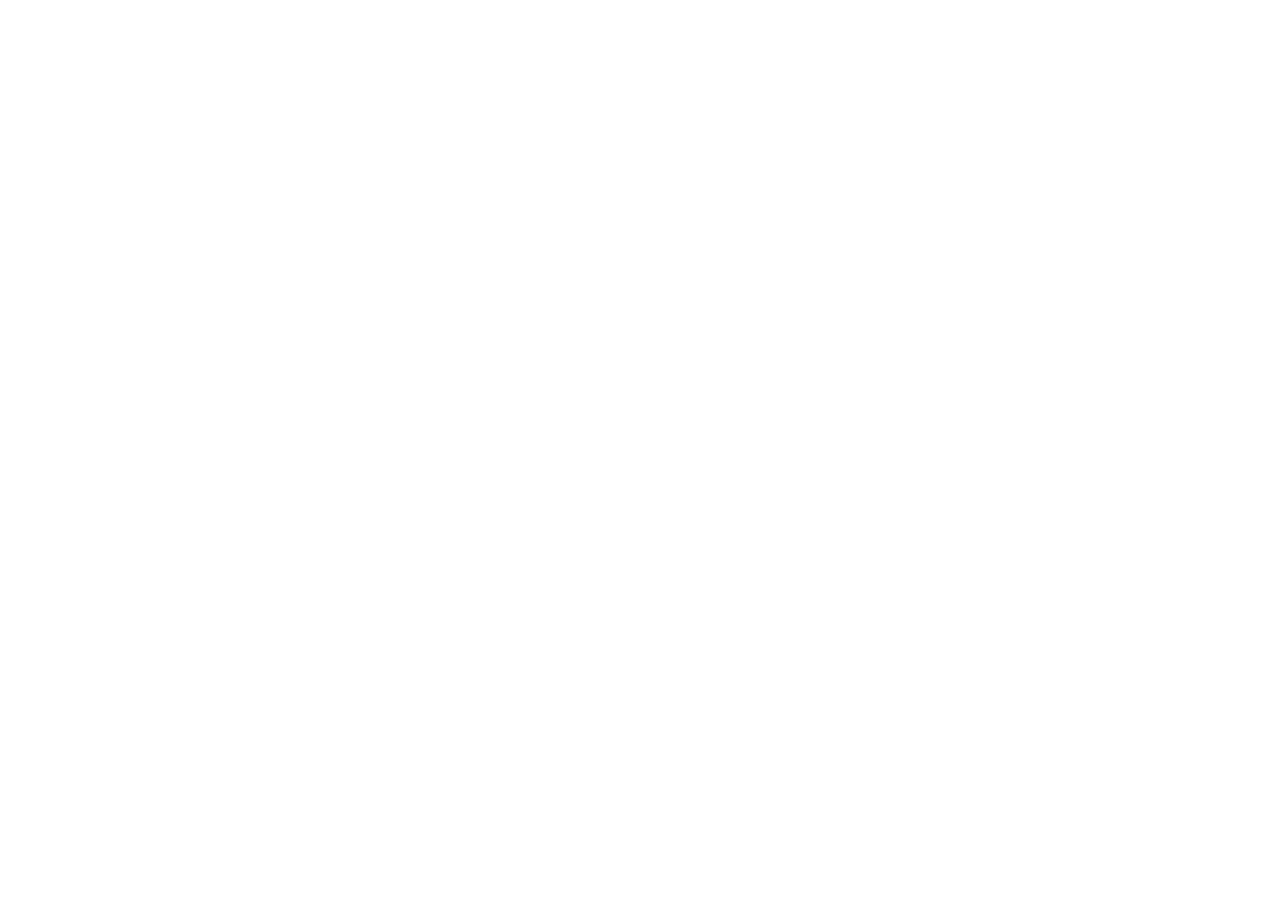
==== html/index.html @ 28aae63f "first try" ====
<!DOCTYPE html>
<html lang="en">
<head>
    <meta charset="UTF-8">
    <meta name="viewport" content="width=device-width, initial-scale=1.0">
    <title>Document</title>
    <link rel="stylesheet" href="../../node_modules/bootstrap/dist/css/bootstrap.min.css">
    <link rel="stylesheet" href="../css/index.css">
</head>
<body>
    <!-- 头部区域 -->

    <div class="box-top"> 
        <a href="#"><img src="../img/xiaomi7.jpg" alt=""></a>
    </div>
    <div class="container">
        
    </div>
</body>
</html>
---- css/index.css ----
img { vertical-align: middle; border: none; }

html, body { width: 100%; }

.box-top { width: 100%; height: 120px; }

.box-top a { display: block; height: 120px; width: 100%; }

.box-top a img { width: 100%; }
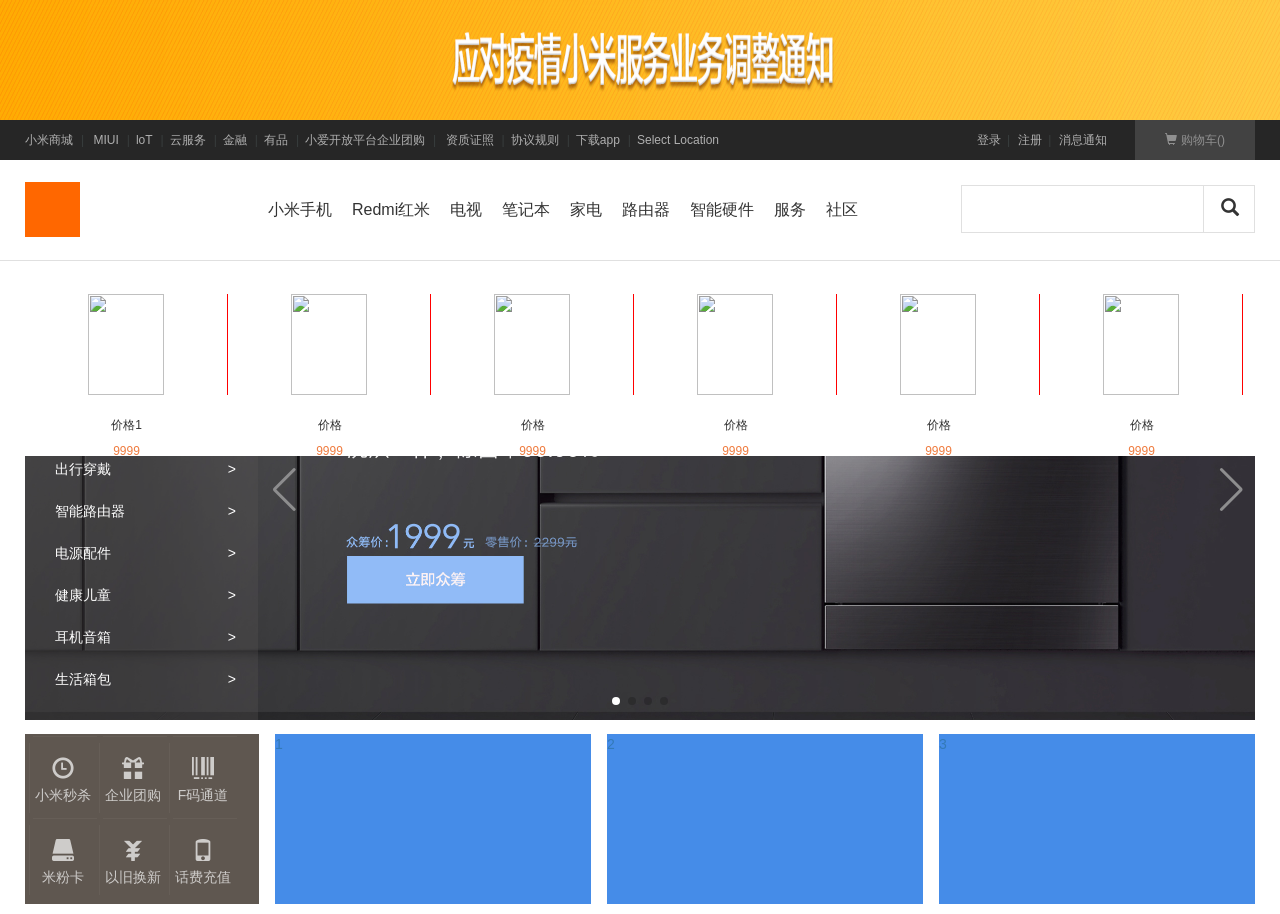
==== commit 2a200640: "a little" ====
--- a/html/index.html
+++ b/html/index.html
@@ -1,20 +1,111 @@
 <!DOCTYPE html>
 <html lang="en">
+
 <head>
     <meta charset="UTF-8">
     <meta name="viewport" content="width=device-width, initial-scale=1.0">
     <title>Document</title>
-    <link rel="stylesheet" href="../../node_modules/bootstrap/dist/css/bootstrap.min.css">
+    <link rel="stylesheet" href="../res/bootstrap/css/bootstrap.min.css"> 
     <link rel="stylesheet" href="../css/index.css">
+    <link rel="stylesheet" href="../res/swiper/css/swiper.min.css">
 </head>
+
 <body>
     <!-- 头部区域 -->
 
-    <div class="box-top"> 
+    <div class="box-top">
         <a href="#"><img src="../img/xiaomi7.jpg" alt=""></a>
     </div>
-    <div class="container">
-        
+    <div class="head"></div>
+    <div class="navT">
+        <div class="middle-navT">
+            <p></p>
+            <div class="tabchange">
+                <ul> 
+                    <li> <a href="">小米手机</a> </li>
+                    <li><a href=""> Redmi红米</a> </li>
+                    <li> <a href="">电视</a> </li>
+                    <li> <a href="">笔记本 </a> </li>
+                    <li><a href="">家电</a> </li>
+                    <li> <a href="">路由器</a> </li>
+                    <li><a href="">智能硬件</a>  </li>
+                    <li class="none"><a href="">服务</a>  </li>
+                    <li class="none"><a href="">社区</a> </li>
+                </ul>
+                
+            </div>
+            <div class="last">
+                <input type="text">
+                <span class="glyphicon glyphicon-search"></span>
+            </div>
+        </div>
+        <div class="tabB">
+            
+                <ol class="show">
+                    <li><p><img src="" alt=""></p><p>价格1</p><p>9999</p></li>
+                    <li><p><img src="" alt=""></p><p>价格</p><p>9999</p></li>
+                    <li><p><img src="" alt=""></p><p>价格</p><p>9999</p></li>
+                    <li><p><img src="" alt=""></p><p>价格</p><p>9999</p></li>
+                    <li><p><img src="" alt=""></p><p>价格</p><p>9999</p></li>
+                    <li><p><img src="" alt=""></p><p>价格</p><p>9999</p></li>
+                    
+                </ol>            
+        </div>       
     </div>
+    <div class="navB">
+        <div class="middle-navB">
+            <div class="leftbox">
+                <ul>
+                    <li>手机电话卡<span>></span></li>
+                    <li>电视盒子<span>></span></li>
+                    <li>笔记本显示器平板<span>></span></li>
+                    <li>家电插线板<span>></span></li>
+                    <li>出行穿戴<span>></span></li>
+                    <li>智能路由器<span>></span></li>
+                    <li>电源配件<span>></span></li>
+                    <li>健康儿童<span>></span></li>
+                    <li>耳机音箱<span>></span></li> 
+                    <li>生活箱包<span>></span></li>
+                </ul>
+            </div>
+            <div class="rightbox">
+                <div class="swiper-container">
+                    <div class="swiper-wrapper">
+                        <div class="swiper-slide" ><a href=""><img src="../img/xiaomi1.jpg" alt=""></a></div>
+                        <div class="swiper-slide" ><a href=""><img src="../img/xiaomi2.jpg" alt=""></a></div>
+                        <div class="swiper-slide" ><a href=""><img src="../img/xiaomi3.jpg" alt=""></a></div>
+                        <div class="swiper-slide" ><a href=""><img src="../img/xiaomi4.jpg" alt=""></a></div>
+                        <!-- <div class="swiper-slide" style="background-image:url(../img/xiaomi5.jpg)"></div> -->
+                      </div>
+                      <!-- Add Pagination -->
+                    <div class="swiper-pagination swiper-pagination-white"></div>
+                      <!-- Add Arrows -->
+                    <div class="swiper-button-next swiper-button-white"></div>
+                    <div class="swiper-button-prev swiper-button-white"></div>
+                </div>
+            </div>
+            <div class="bottombox">
+                <div class="left">
+                    <ul>
+                        <li><a href=""><span class="glyphicon glyphicon-time"></span>小米秒杀 </a></li>
+                        <li><a href=""><span class="glyphicon glyphicon-gift"></span>企业团购</a></li>
+                        <li><a href=""><span class="glyphicon glyphicon-barcode"></span>F码通道</a></li>
+                        <li><a href=""><span class="glyphicon glyphicon-hdd"></span>米粉卡</a></li>
+                        <li><a href=""><span class="glyphicon glyphicon-jpy"></span> 以旧换新</a></li>
+                        <li><a href=""><span class="glyphicon glyphicon-phone"></span>话费充值</a></li>
+                    </ul>
+                </div>
+                <ul>
+                    <li><a href="">1</a></li>
+                    <li><a href="">2</a></li>
+                    <li><a href="">3</a></li>
+                </ul>
+            </div>
+        </div>
+    </div>
+    <script src="../res/jquery-1.11.0.min.js"></script>
+    <script src="../res/swiper/js/swiper.min.js"></script>
+    <script src="../js/index.js"></script>
 </body>
+
 </html>
--- a/css/index.css
+++ b/css/index.css
@@ -1,9 +1,107 @@
 img { vertical-align: middle; border: none; }
 
-html, body { width: 100%; }
+* { padding: 0; margin: 0; }
+
+li { list-style: none; }
+
+a { text-decoration: none; }
+
+a:hover { text-decoration: none; }
+
+html, body { min-width: 76.625rem; }
 
 .box-top { width: 100%; height: 120px; }
 
 .box-top a { display: block; height: 120px; width: 100%; }
 
-.box-top a img { width: 100%; }
+.box-top a img { width: 100%; height: 120px; }
+
+.navT { position: relative; height: 100px; }
+
+.navT .tabB { z-index: 100; position: absolute; top: 100px; width: 100%; padding-top: 33px; height: 196px; background: #ffffff; border-top: 1px solid #e0e0e0; margin-bottom: 0px; }
+
+.navT .tabB .show { display: block; }
+
+.navT .tabB > ol { display: none; margin: 0 auto; width: 1230px; margin-bottom: 0px; }
+
+.navT .tabB > ol li { text-align: center; float: left; }
+
+.navT .tabB > ol li p:first-of-type { border-right: 1px solid red; width: 203px; height: 101px; text-align: center; margin-bottom: 0px; }
+
+.navT .tabB > ol li p:first-of-type > img { width: 76px; height: 101px; }
+
+.navT .tabB > ol li p:nth-of-type(2) { margin-top: 22px; margin-bottom: 9px; font-size: 12px; color: #333333; }
+
+.navT .tabB > ol li p:nth-of-type(3) { font-size: 12px; color: #ef7b3e; }
+
+.navT .middle-navT { margin: 0 auto; width: 1230px; height: 100px; line-height: 100px; }
+
+.navT .middle-navT > p { float: left; margin-top: 22px; margin-right: 188px; width: 55px; height: 55px; background-color: #ff6700; margin-bottom: 0px; background-image: url(../img/mi-logo.png); }
+
+.navT .middle-navT > .tabchange { float: left; height: 100px; margin-bottom: 0px; }
+
+.navT .middle-navT > .tabchange ul { width: 612px; margin-bottom: 0px; }
+
+.navT .middle-navT > .tabchange ul:after { content: "."; display: block; height: 0; visibility: hidden; clear: both; }
+
+.navT .middle-navT > .tabchange ul li { float: left; padding-right: 20px; }
+
+.navT .middle-navT > .tabchange ul li a { font-size: 16px; color: #333333; }
+
+.navT .middle-navT > .tabchange ul li a:hover { text-decoration: none; }
+
+.navT .middle-navT .last { margin-top: 25px; margin-bottom: 0px; float: right; width: 294px; height: 48px; line-height: 48px; border: 1px solid #e0e0e0; }
+
+.navT .middle-navT .last > input { line-height: 48px; float: left; border: none; border-bottom: 1px solid #e0e0e0; border-right: 1px solid #e0e0e0; width: 242px; height: 47px; outline: none; }
+
+.navT .middle-navT .last span { margin-left: 17px; cursor: pointer; font-size: 18px; }
+
+.navB { height: 460px; }
+
+.navB .middle-navB { margin: 0 auto; width: 1230px; height: 460px; position: relative; }
+
+.navB .middle-navB .leftbox { background: rgba(89, 87, 87, 0.3); position: absolute; z-index: 50; width: 233px; padding: 20px 0; }
+
+.navB .middle-navB .leftbox ul { margin-bottom: 0px; }
+
+.navB .middle-navB .leftbox ul > li { padding-left: 30px; height: 42px; line-height: 42px; font-size: 14px; cursor: pointer; color: #ffffff; position: relative; }
+
+.navB .middle-navB .leftbox ul > li:hover { background-color: #ee702e; }
+
+.navB .middle-navB .leftbox ul > li span { position: absolute; right: 22px; }
+
+.navB .middle-navB .rightbox { width: 1230px; height: 460px; }
+
+.navB .middle-navB .rightbox .swiper-container { height: 460px; }
+
+.navB .middle-navB .rightbox .swiper-container .swiper-button-prev { left: 246px; }
+
+.navB .middle-navB .rightbox .swiper-container .swiper-button-next, .navB .middle-navB .rightbox .swiper-container .swiper-button-prev { color: #8d8d8e; font-size: 30px; }
+
+.navB .middle-navB .rightbox .swiper-container .swiper-slide img { width: 100%; height: 100%; }
+
+.navB .middle-navB .rightbox .swiper-container .swiper-pagination-custom { right: 34px; }
+
+.navB .middle-navB .bottombox { margin: 0 auto; width: 1230px; margin-top: 14px; height: 170px; }
+
+.navB .middle-navB .bottombox .left { float: left; width: 234px; height: 170px; background: #5f5750; }
+
+.navB .middle-navB .bottombox .left > ul { width: 228px; height: 164px; padding: 3px; }
+
+.navB .middle-navB .bottombox .left > ul > li { float: left; width: 70px; height: 82px; padding: 0 3px; position: relative; text-align: center; }
+
+.navB .middle-navB .bottombox .left > ul > li span { font-size: 22px; display: block; margin-top: 19px; margin-bottom: 7px; }
+
+.navB .middle-navB .bottombox .left > ul > li a { color: #ceccca; }
+
+.navB .middle-navB .bottombox .left > ul > li a:hover { text-decoration: none; }
+
+.navB .middle-navB .bottombox .left > ul > li:before { top: -1px; left: 5px; width: 64px; height: 1px; position: absolute; content: ""; background: #665e57; }
+
+.navB .middle-navB .bottombox .left > ul > li:after { top: 6px; left: 1px; width: 1px; height: 70px; position: absolute; content: ""; background: #665e57; }
+
+.navB .middle-navB .bottombox > ul { float: left; }
+
+.navB .middle-navB .bottombox > ul li { float: left; width: 316px; height: 170px; margin-left: 16px; background: #458ce8; }
+
+/*# sourceMappingURL=[data-uri] */
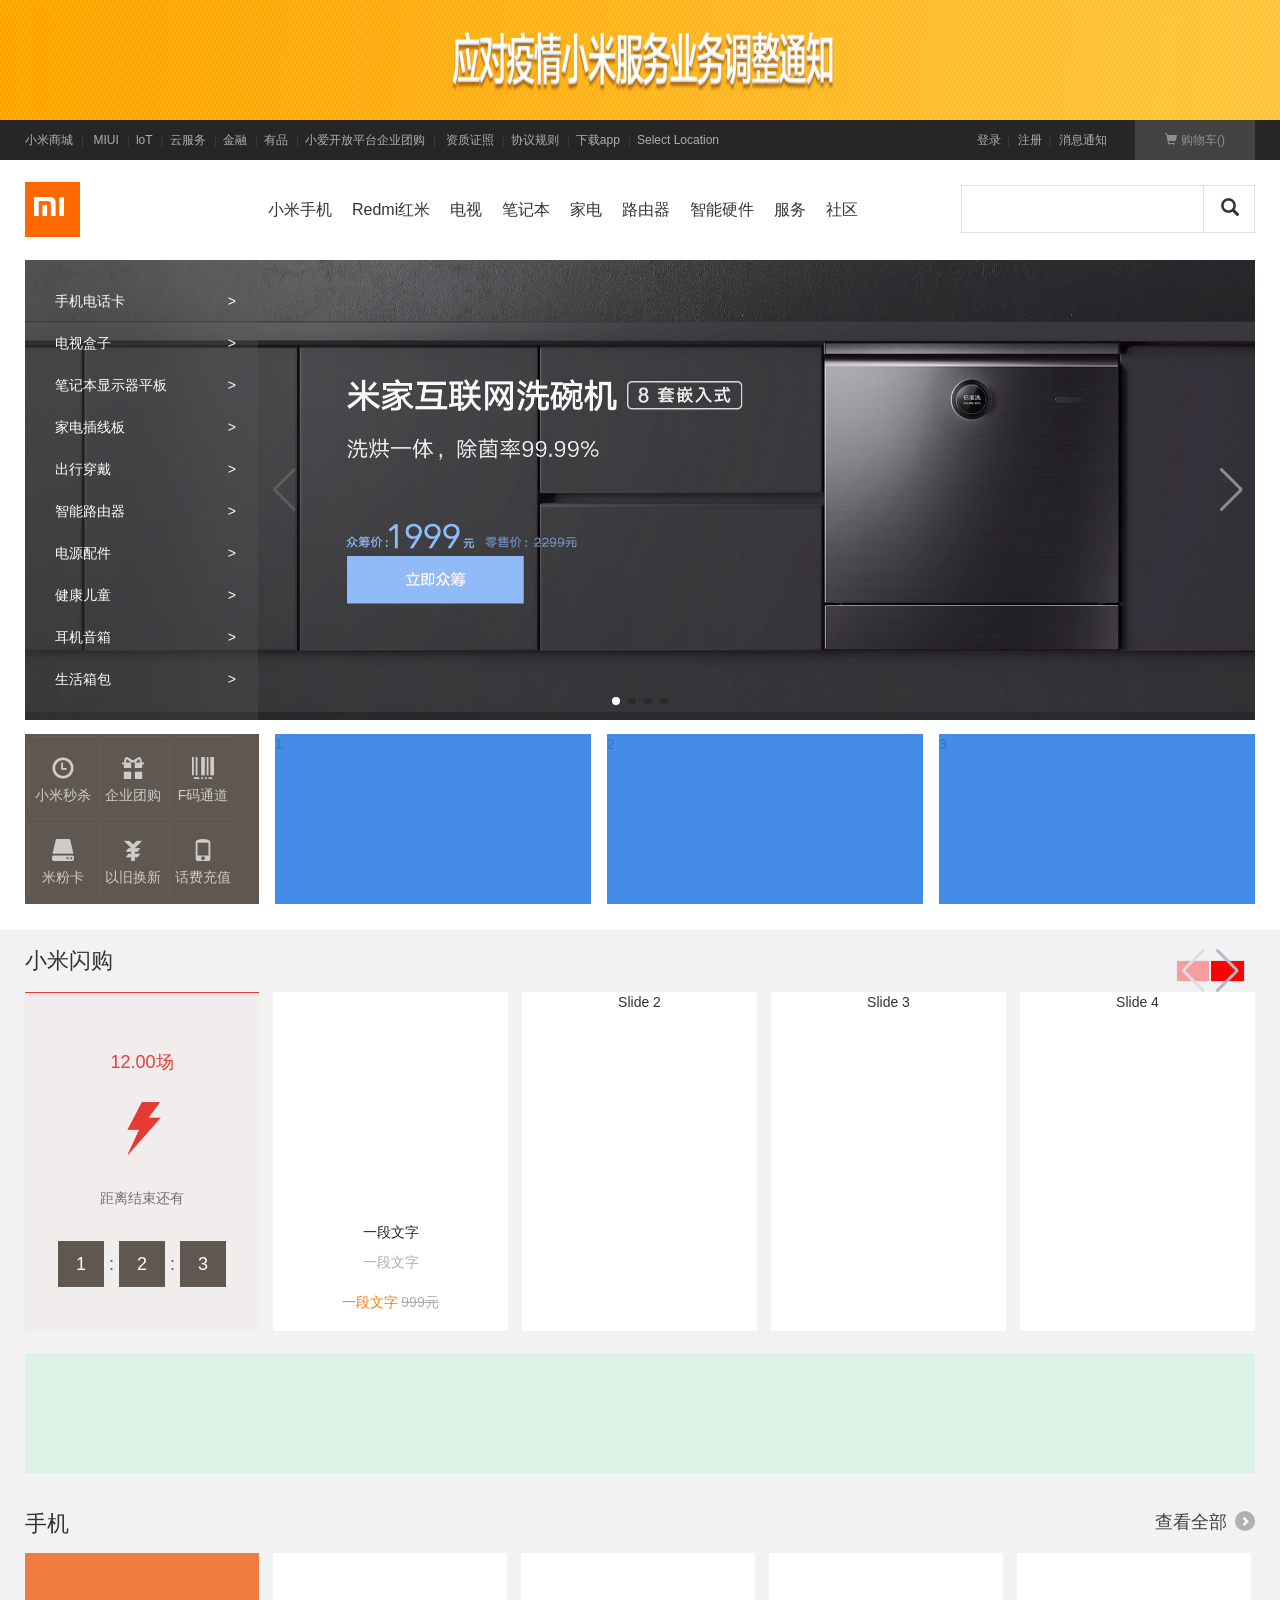
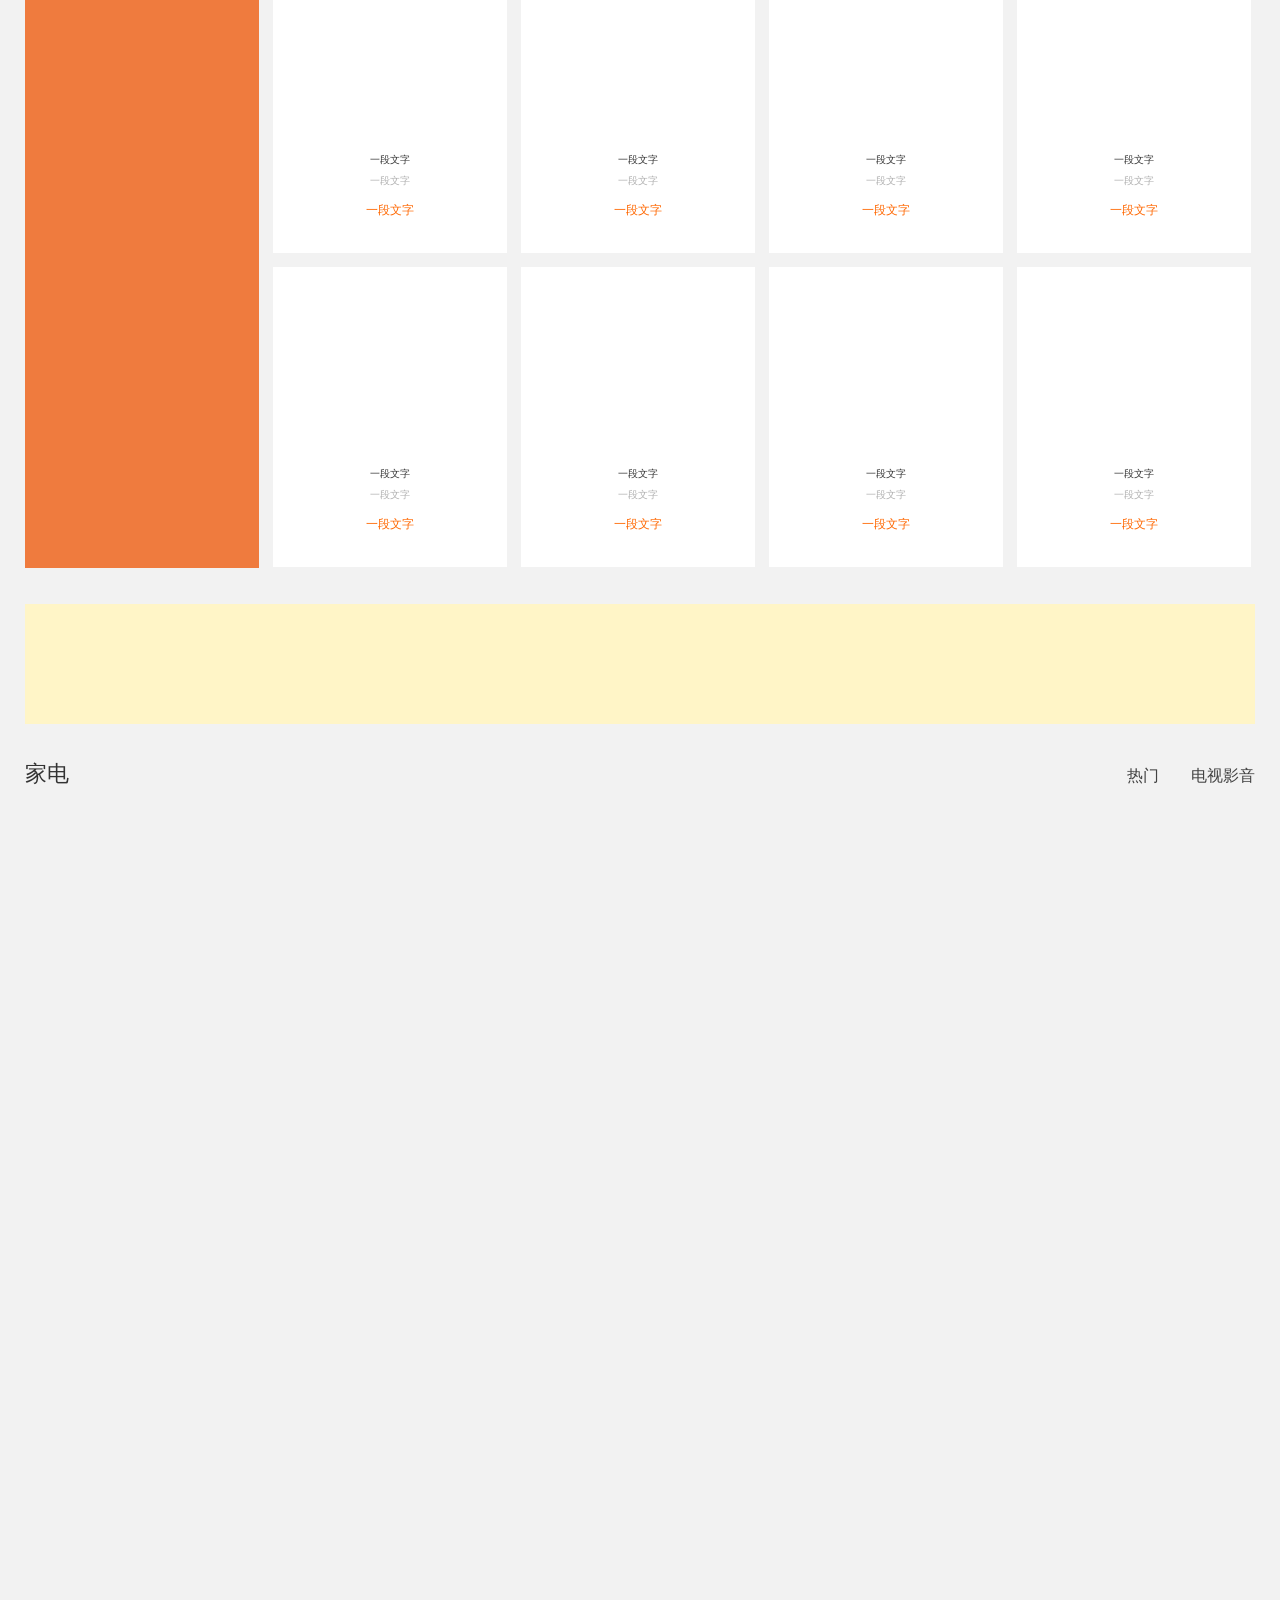
==== commit 1f754d86: "swiper&list" ====
--- a/html/index.html
+++ b/html/index.html
@@ -69,8 +69,8 @@
                 </ul>
             </div>
             <div class="rightbox">
-                <div class="swiper-container">
-                    <div class="swiper-wrapper">
+                <div class="swiper-container" id="swiper1">
+                    <div class="swiper-wrapper" >
                         <div class="swiper-slide" ><a href=""><img src="../img/xiaomi1.jpg" alt=""></a></div>
                         <div class="swiper-slide" ><a href=""><img src="../img/xiaomi2.jpg" alt=""></a></div>
                         <div class="swiper-slide" ><a href=""><img src="../img/xiaomi3.jpg" alt=""></a></div>
@@ -103,9 +103,173 @@
             </div>
         </div>
     </div>
+    <div class="mainbox">
+        <div class="middle-sale">
+            <h1>小米闪购</h1>
+            <div class="leftsale">
+                <h2>12.00场</h2>
+                <img src="../img/time.png" alt="">
+                <p>距离结束还有</p>
+                <span>1</span><em>:</em><span>2</span><em>:</em><span>3</span>
+            </div>
+            <div class="rightsale">
+                <div class="swiper-container" id="swiper2">
+                    <div class="swiper-wrapper">
+                      <div class="swiper-slide">
+                          <a href="">
+                            <span><img src="" alt=""></span>  
+                          <p>一段文字</p>
+                          <p>一段文字</p>
+                          <p>一段文字<del>999元</del></p>
+                        </a>
+                      </div>
+                      <div class="swiper-slide">Slide 2</div>
+                      <div class="swiper-slide">Slide 3</div>
+                      <div class="swiper-slide">Slide 4</div>
+                      <div class="swiper-slide">Slide 5</div>
+                      <div class="swiper-slide">Slide 6</div>
+                      <div class="swiper-slide">Slide 7</div>
+                      <div class="swiper-slide">Slide 8</div>
+                      <div class="swiper-slide">Slide 9</div>
+                      <div class="swiper-slide">Slide 10</div>
+                      <div class="swiper-slide">Slide 11</div>
+                      <div class="swiper-slide">Slide 12</div>
+                      <div class="swiper-slide">Slide 13</div>
+                      <div class="swiper-slide">Slide 14</div>
+                      <div class="swiper-slide">Slide 15</div>
+                      <div class="swiper-slide">Slide 16</div>
+                      <div class="swiper-slide">Slide 17</div>
+                      <div class="swiper-slide">Slide 18</div>
+                      <div class="swiper-slide">Slide 19</div>
+                      <div class="swiper-slide">Slide 20</div>
+                      <div class="swiper-slide">Slide 21</div>
+                      <div class="swiper-slide">Slide 22</div>
+                      <div class="swiper-slide">Slide 23</div>
+                      <div class="swiper-slide">Slide 24</div>
+                      <div class="swiper-slide">Slide 25</div>
+                      <div class="swiper-slide">Slide 26</div>
+                      <div class="swiper-slide">Slide 27</div>
+                      <div class="swiper-slide">Slide 28</div>
+                      <div class="swiper-slide">Slide 29</div>
+                      <div class="swiper-slide">Slide 30</div>
+                      <div class="swiper-slide">Slide 31</div>
+                      <div class="swiper-slide">Slide 32</div>
+                      <div class="swiper-slide">Slide 33</div>
+                      <div class="swiper-slide">Slide 34</div>
+                      <div class="swiper-slide">Slide 35</div>
+                      <div class="swiper-slide">Slide 36</div>
+                    </div>
+                    
+                </div>
+                 <!-- Add Arrows -->
+                 <div class="swiper-button-next swiper-navigation-size"></div>
+                 <div class="swiper-button-prev"></div>
+            </div>
+        </div>
+        <!-- 第一个广告区域 -->
+        <div class="poster1">  
+            <a href="">
+                <img src="" alt="">
+            </a>
+        </div>
+        <!-- 手机展示区域 -->
+        <div class="middle-phone">
+            <div class="topbox">
+                <span>手机</span>
+                <a href="">查看全部<span class="glyphicon glyphicon-chevron-right"></span></a>
+            </div>
+            <div class="bottomlist">
+                <div class="lefta">
+                    <a href=""><img src="" alt=""></a>
+                </div>
+                <ul>
+                    <li>
+                        <a href="">
+                            <span><img src="" alt=""></span>  
+                        <p>一段文字</p>
+                        <p>一段文字</p>
+                        <p>一段文字</p>
+                        </a>
+                    </li>
+                    <li>
+                        <a href="">
+                            <span><img src="" alt=""></span>  
+                        <p>一段文字</p>
+                        <p>一段文字</p>
+                        <p>一段文字</p>
+                        </a>
+                    </li>
+                    <li>
+                        <a href="">
+                            <span><img src="" alt=""></span>  
+                        <p>一段文字</p>
+                        <p>一段文字</p>
+                        <p>一段文字</p>
+                        </a>
+                    </li>
+                    <li>
+                        <a href="">
+                            <span><img src="" alt=""></span>  
+                        <p>一段文字</p>
+                        <p>一段文字</p>
+                        <p>一段文字</p>
+                        </a>
+                    </li>
+                    <li>
+                        <a href="">
+                            <span><img src="" alt=""></span>  
+                        <p>一段文字</p>
+                        <p>一段文字</p>
+                        <p>一段文字</p>
+                        </a>
+                    </li>
+                    <li>
+                        <a href="">
+                            <span><img src="" alt=""></span>  
+                        <p>一段文字</p>
+                        <p>一段文字</p>
+                        <p>一段文字</p>
+                        </a>
+                    </li>
+                    <li>
+                        <a href="">
+                            <span><img src="" alt=""></span>  
+                        <p>一段文字</p>
+                        <p>一段文字</p>
+                        <p>一段文字</p>
+                        </a>
+                    </li>
+                    <li>
+                        <a href="">
+                            <span><img src="" alt=""></span>  
+                        <p>一段文字</p>
+                        <p>一段文字</p>
+                        <p>一段文字</p>
+                        </a>
+                    </li>
+                </ul>
+            </div>
+        </div>
+        <!-- 第二个广告区域 -->
+        <div class="poster2"></div>
+        <!-- 家电广告区域 -->
+        <div class="middle-household">
+            <div class="tophouse"> 
+                <span>家电</span>
+                <div>
+                    <a href="">热门</a><a href="">电视影音</a>
+                </div>
+                
+            </div>
+            <div class="houselist">
+                
+            </div>
+        </div>
+
+    </div>
     <script src="../res/jquery-1.11.0.min.js"></script>
     <script src="../res/swiper/js/swiper.min.js"></script>
-    <script src="../js/index.js"></script>
+    <script src="../js/index.js"></script> 
 </body>
 
 </html>
--- a/css/index.css
+++ b/css/index.css
@@ -18,7 +18,7 @@
 
 .navT { position: relative; height: 100px; }
 
-.navT .tabB { z-index: 100; position: absolute; top: 100px; width: 100%; padding-top: 33px; height: 196px; background: #ffffff; border-top: 1px solid #e0e0e0; margin-bottom: 0px; }
+.navT .tabB { display: none; z-index: 100; position: absolute; top: 100px; width: 100%; padding-top: 33px; height: 196px; background: #ffffff; border-top: 1px solid #e0e0e0; margin-bottom: 0px; }
 
 .navT .tabB .show { display: block; }
 
@@ -56,9 +56,9 @@
 
 .navT .middle-navT .last span { margin-left: 17px; cursor: pointer; font-size: 18px; }
 
-.navB { height: 460px; }
-
-.navB .middle-navB { margin: 0 auto; width: 1230px; height: 460px; position: relative; }
+.navB { height: 460px +170px; }
+
+.navB .middle-navB { margin: 0 auto; width: 1230px; height: 460px +170px; position: relative; }
 
 .navB .middle-navB .leftbox { background: rgba(89, 87, 87, 0.3); position: absolute; z-index: 50; width: 233px; padding: 20px 0; }
 
@@ -104,4 +104,100 @@
 
 .navB .middle-navB .bottombox > ul li { float: left; width: 316px; height: 170px; margin-left: 16px; background: #458ce8; }
 
-/*# sourceMappingURL=[data-uri] */
+.mainbox { height: 5849px; margin-top: 26px; background: #f2f2f2; }
+
+.mainbox .middle-sale { margin: 0 auto; width: 1230px; }
+
+.mainbox .middle-sale:after { content: "."; display: block; height: 0; visibility: hidden; clear: both; }
+
+.mainbox .middle-sale h1 { font-size: 22px; color: #333333; height: 62px; line-height: 62px; font-weight: normal; margin: 0; }
+
+.mainbox .middle-sale .leftsale { height: 339px; width: 234px; border-top: 1px solid #e53935; float: left; margin-right: 14px; background: #f1eded; text-align: center; }
+
+.mainbox .middle-sale .leftsale > h2 { margin: 60px 0 31px 0; line-height: 1; font-size: 18px; color: #ef3a3b; font-weight: normal; }
+
+.mainbox .middle-sale .leftsale p { margin: 33px 0; font-size: 14px; color: #706f6f; }
+
+.mainbox .middle-sale .leftsale > span { display: inline-block; width: 46px; height: 46px; background: #605751; color: #ffffff; text-align: center; line-height: 46px; font-size: 18px; }
+
+.mainbox .middle-sale .leftsale em { color: #605751; font-style: normal; margin: 0 5px; font-size: 18px; }
+
+.mainbox .middle-sale .rightsale { float: left; width: 982px; height: 339px; position: relative; }
+
+.mainbox .middle-sale .rightsale > .swiper-container { height: 339px; }
+
+.mainbox .middle-sale .rightsale > .swiper-container .swiper-slide { background: #ffffff; text-align: center; }
+
+.mainbox .middle-sale .rightsale > .swiper-container .swiper-slide a:hover { text-decoration: none; }
+
+.mainbox .middle-sale .rightsale > .swiper-container .swiper-slide span { display: block; height: 230px; width: 235px; position: relative; }
+
+.mainbox .middle-sale .rightsale > .swiper-container .swiper-slide span img { position: absolute; margin: auto; top: 0; left: 0; bottom: 0; right: 0; }
+
+.mainbox .middle-sale .rightsale > .swiper-container .swiper-slide p:nth-of-type(1) { color: #202020; font-size: 14px; margin: 0; }
+
+.mainbox .middle-sale .rightsale > .swiper-container .swiper-slide p:nth-of-type(2) { color: #adadad; margin: 10px 0 20px 0; }
+
+.mainbox .middle-sale .rightsale > .swiper-container .swiper-slide p:nth-of-type(3) { color: #fa7c09; margin: 10px 0 20px 0; }
+
+.mainbox .middle-sale .rightsale > .swiper-container .swiper-slide p:nth-of-type(3) del { color: #adadad; margin-left: 3px; }
+
+.mainbox .middle-sale .rightsale .swiper-button-next, .mainbox .middle-sale .rightsale .swiper-button-prev { top: -10px; width: 34px; height: 22px; position: absolute; font-size: 12px; color: #b2bac9; background: red; outline: none; }
+
+.mainbox .middle-sale .rightsale .swiper-button-next { border: 1px solid #e0e0e0; border-left: none; }
+
+.mainbox .middle-sale .rightsale .swiper-button-prev { left: 903px; border: 1px solid #e0e0e0; }
+
+.mainbox .poster1 { height: 120px; margin: 0 auto; width: 1230px; margin-top: 22px; background: #dcf2e6; }
+
+.mainbox .poster1 > img { width: 100%; height: 100%; }
+
+.mainbox .middle-phone { margin: 0 auto; width: 1230px; height: 695px; }
+
+.mainbox .middle-phone .topbox:after { content: "."; display: block; height: 0; visibility: hidden; clear: both; }
+
+.mainbox .middle-phone .topbox > span { float: left; font-size: 22px; margin-top: 40px; margin-bottom: 18px; line-height: 1; color: #333333; }
+
+.mainbox .middle-phone .topbox > a { margin-top: 40px; margin-bottom: 18px; float: right; font-size: 18px; color: #424242; line-height: 1; }
+
+.mainbox .middle-phone .topbox > a > span { margin-left: 8px; position: relative; top: -2px; color: #fffdf7; width: 20px; height: 20px; font-size: 10px; display: inline-block; border-radius: 50%; background: #b0b0b0; text-align: center; line-height: 20px; }
+
+.mainbox .middle-phone .topbox > a:hover { text-decoration: none; }
+
+.mainbox .middle-phone .bottomlist { height: 615px; }
+
+.mainbox .middle-phone .bottomlist .lefta { float: left; width: 234px; height: 615px; background: #ef7b3e; }
+
+.mainbox .middle-phone .bottomlist .lefta > img { width: 100%; height: 100%; }
+
+.mainbox .middle-phone .bottomlist > ul { height: 615px; margin-bottom: 0px; }
+
+.mainbox .middle-phone .bottomlist > ul li { float: left; position: relative; margin: 0 0 14px 14px; text-align: center; width: 234px; height: 300px; background: #ffffff; }
+
+.mainbox .middle-phone .bottomlist > ul li:hover { box-shadow: 0 15px 30px rgba(0, 0, 0, 0.1); }
+
+.mainbox .middle-phone .bottomlist > ul li > a:hover { text-decoration: none; }
+
+.mainbox .middle-phone .bottomlist > ul li span { display: block; width: 234px; height: 202px; position: relative; }
+
+.mainbox .middle-phone .bottomlist > ul li span > img { position: absolute; top: 0; right: 0; bottom: 0; left: 0; margin: auto; }
+
+.mainbox .middle-phone .bottomlist > ul li p:nth-of-type(1) { font-size: 10px; color: #333333; line-height: 1; }
+
+.mainbox .middle-phone .bottomlist > ul li p:nth-of-type(2) { font-size: 10px; color: #b0b0b0; margin-top: 11px; margin-bottom: 18px; line-height: 1; }
+
+.mainbox .middle-phone .bottomlist > ul li p:nth-of-type(3) { font-size: 12px; color: #ff6700; line-height: 1; }
+
+.mainbox .poster2 { height: 120px; margin: 0 auto; width: 1230px; margin-top: 36px; background: #fff5c7; }
+
+.mainbox .middle-household { margin: 0 auto; width: 1230px; }
+
+.mainbox .middle-household .tophouse > span { float: left; font-size: 22px; color: #333333; line-height: 1; margin: 39px 0 19px 0; }
+
+.mainbox .middle-household .tophouse > div { float: right; padding-top: 42px; }
+
+.mainbox .middle-household .tophouse > div > a { font-size: 16px; color: #424242; line-height: 1; margin-left: 32px; padding-bottom: 5px; }
+
+.mainbox .middle-household .tophouse > div > a:hover { text-decoration: none; border-bottom: 2px solid #ff6700; color: #ff6700; }
+
+/*# sourceMappingURL=[data-uri] */
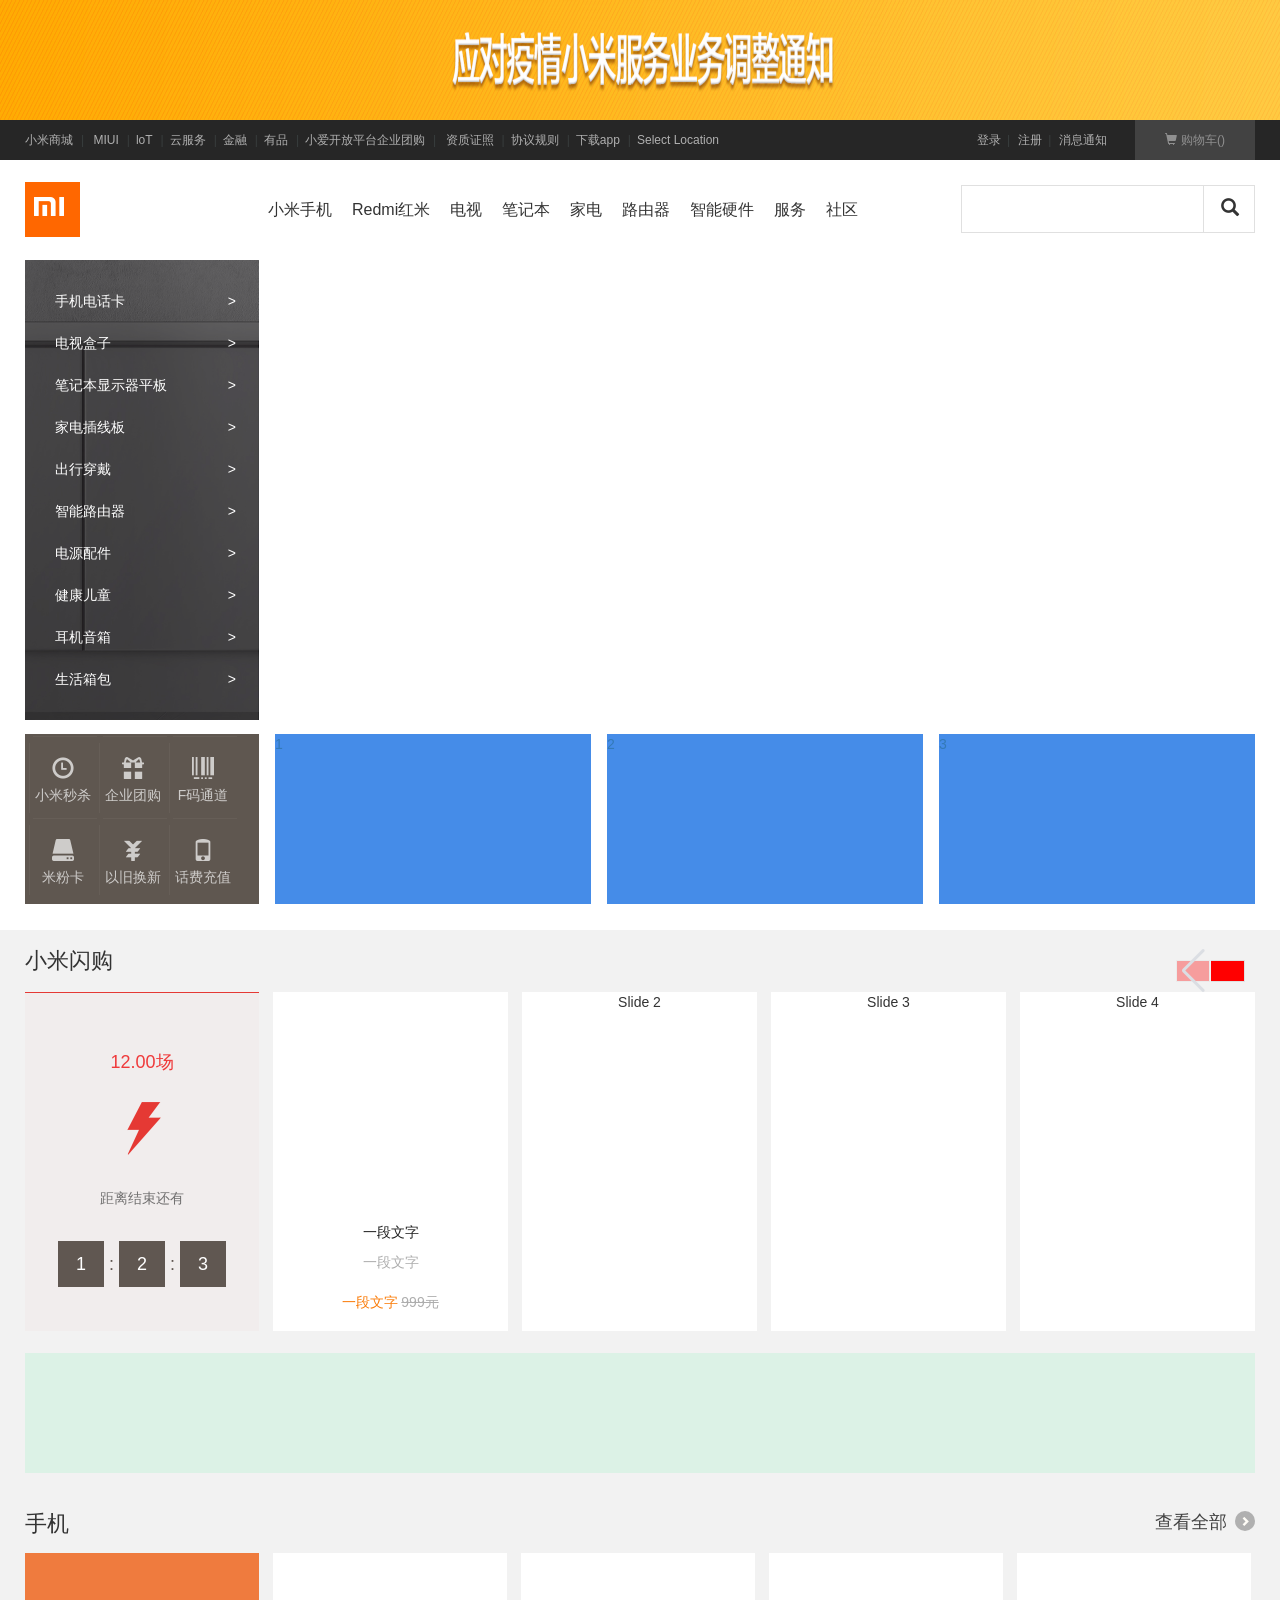
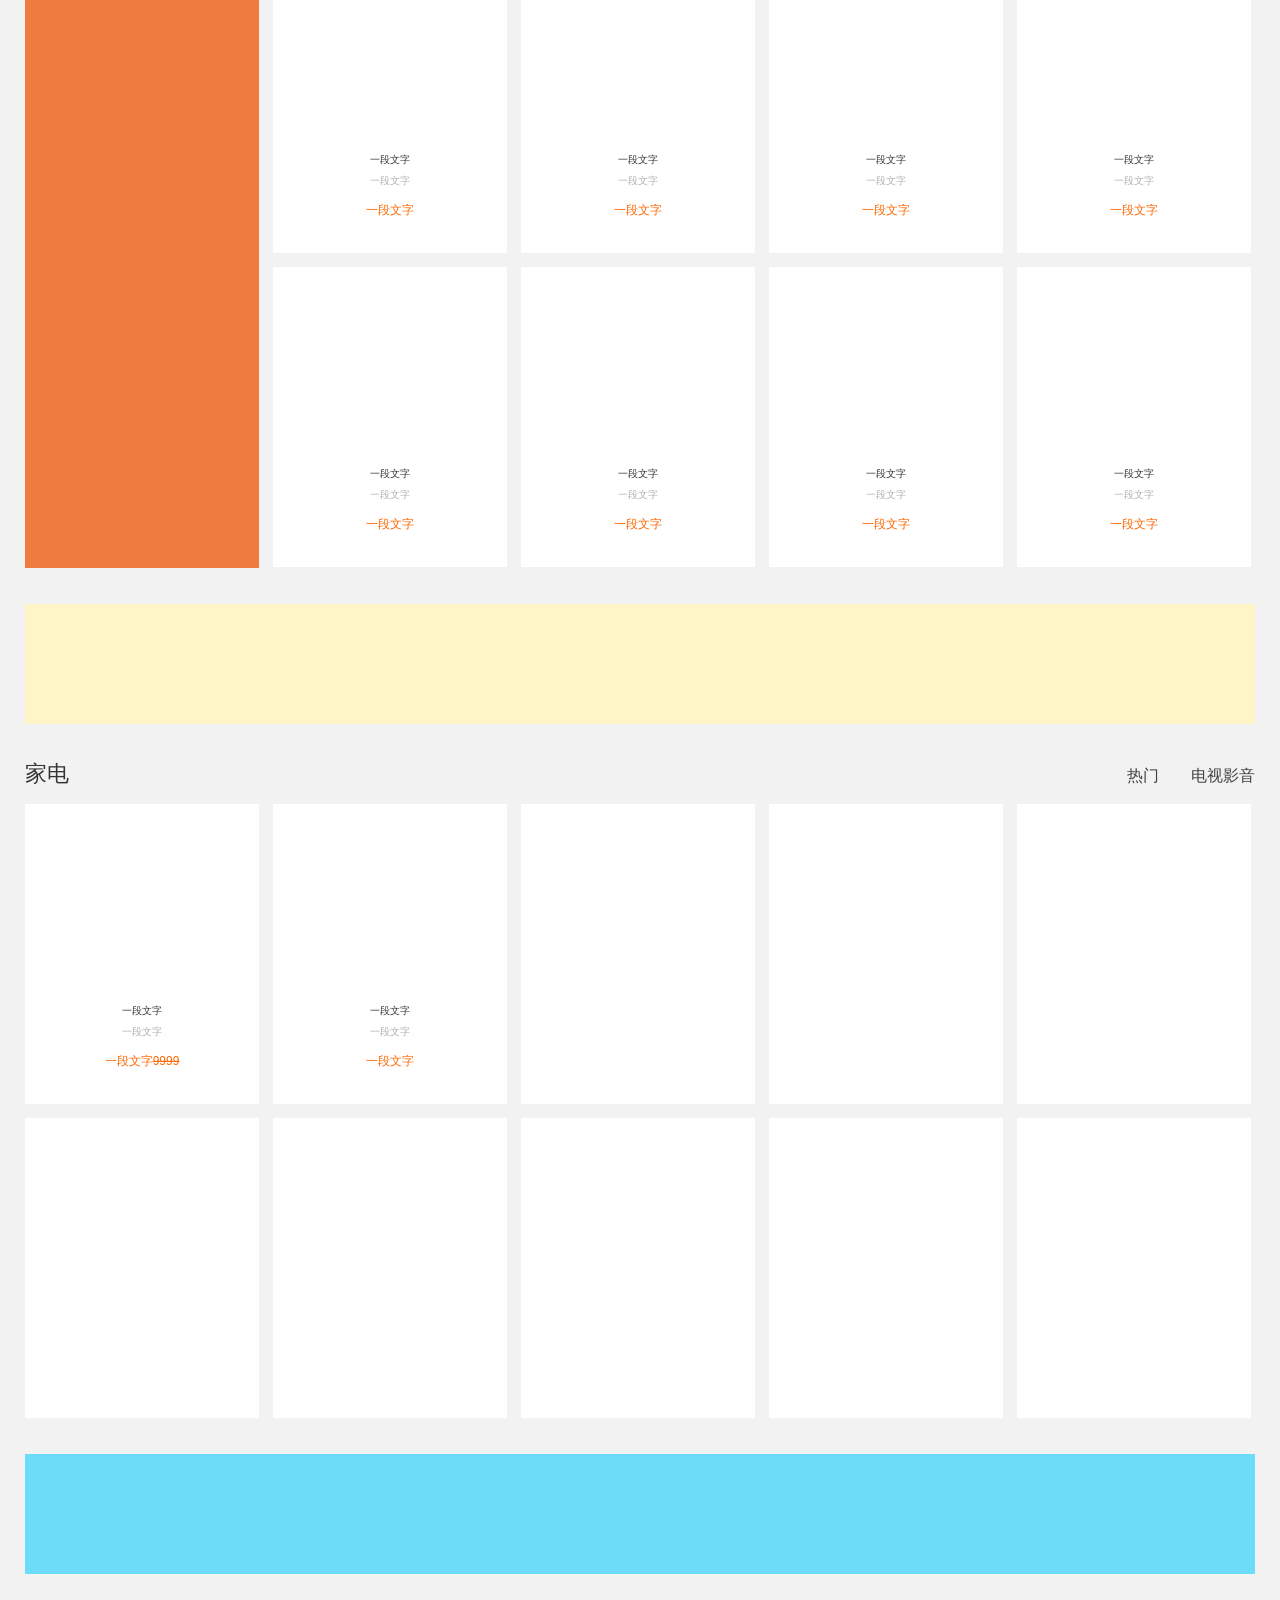
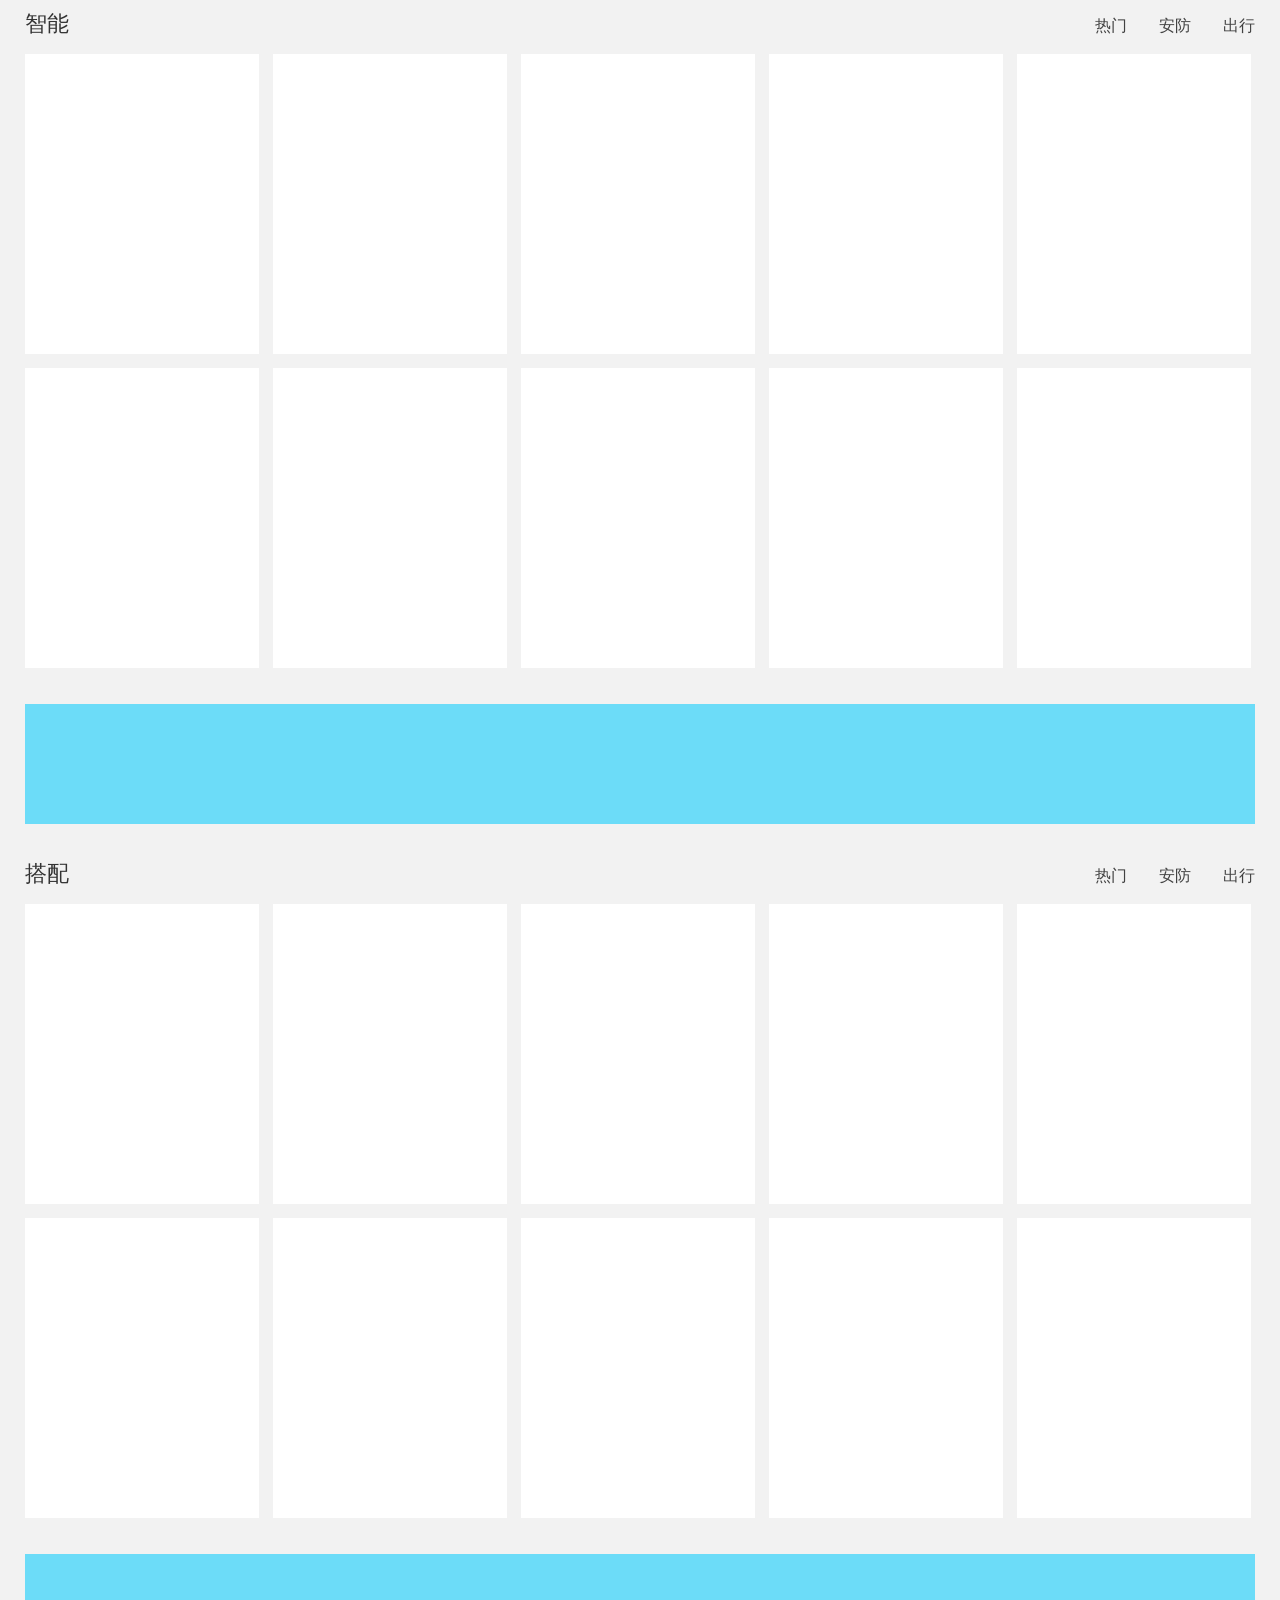
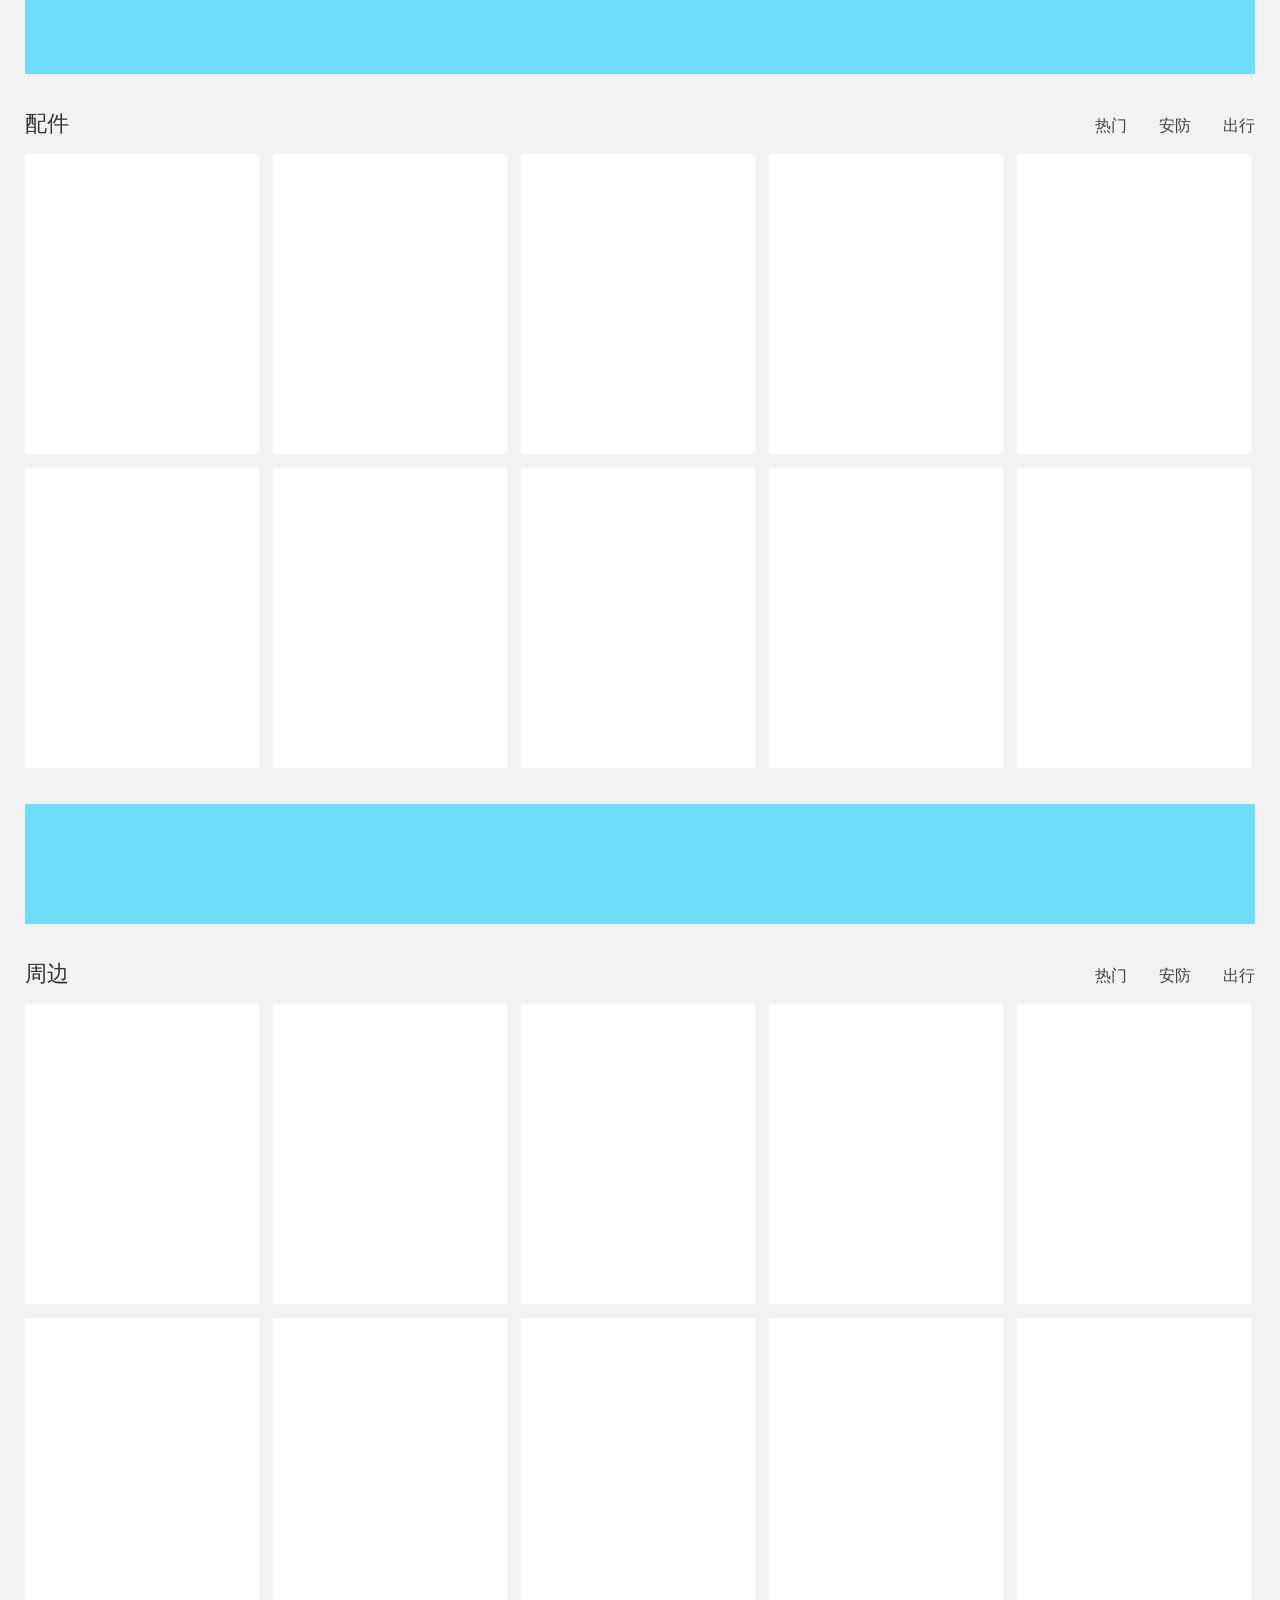
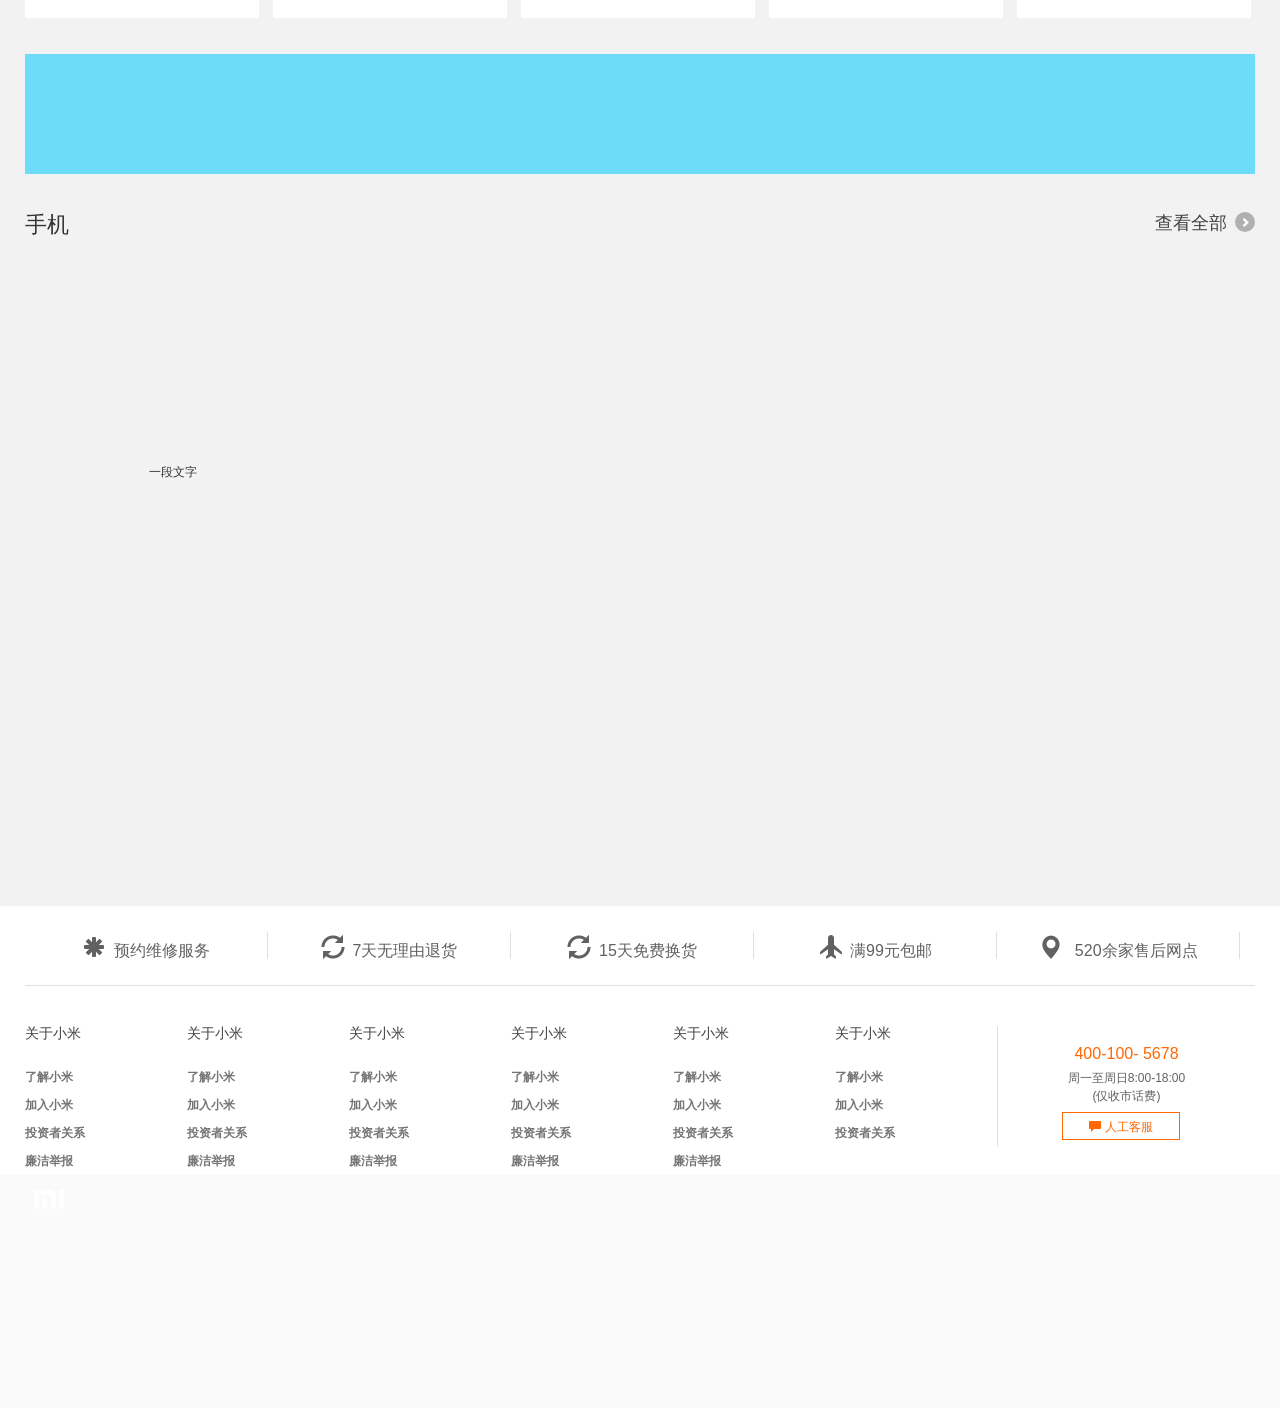
==== commit 2832eea6: "login,redister" ====
--- a/html/index.html
+++ b/html/index.html
@@ -35,7 +35,7 @@
                 
             </div>
             <div class="last">
-                <input type="text">
+                <input type="text" class="search1">
                 <span class="glyphicon glyphicon-search"></span>
             </div>
         </div>
@@ -49,7 +49,57 @@
                     <li><p><img src="" alt=""></p><p>价格</p><p>9999</p></li>
                     <li><p><img src="" alt=""></p><p>价格</p><p>9999</p></li>
                     
-                </ol>            
+                </ol> 
+                
+                <ol class="show">
+                    <li><p><img src="" alt=""></p><p>价格2</p><p>9999</p></li>
+                    <li><p><img src="" alt=""></p><p>价格</p><p>9999</p></li>
+                    <li><p><img src="" alt=""></p><p>价格</p><p>9999</p></li>
+                    <li><p><img src="" alt=""></p><p>价格</p><p>9999</p></li>
+                    <li><p><img src="" alt=""></p><p>价格</p><p>9999</p></li>
+                    <li><p><img src="" alt=""></p><p>价格</p><p>9999</p></li>
+                    
+                </ol>     
+                
+                <ol class="show">
+                    <li><p><img src="" alt=""></p><p>价格3</p><p>9999</p></li>
+                    <li><p><img src="" alt=""></p><p>价格</p><p>9999</p></li>
+                    <li><p><img src="" alt=""></p><p>价格</p><p>9999</p></li>
+                    <li><p><img src="" alt=""></p><p>价格</p><p>9999</p></li>
+                    <li><p><img src="" alt=""></p><p>价格</p><p>9999</p></li>
+                    <li><p><img src="" alt=""></p><p>价格</p><p>9999</p></li>
+                    
+                </ol>     
+                
+                <ol class="show">
+                    <li><p><img src="" alt=""></p><p>价格4</p><p>9999</p></li>
+                    <li><p><img src="" alt=""></p><p>价格</p><p>9999</p></li>
+                    <li><p><img src="" alt=""></p><p>价格</p><p>9999</p></li>
+                    <li><p><img src="" alt=""></p><p>价格</p><p>9999</p></li>
+                    <li><p><img src="" alt=""></p><p>价格</p><p>9999</p></li>
+                    <li><p><img src="" alt=""></p><p>价格</p><p>9999</p></li>
+                    
+                </ol>     
+                
+                <ol class="show">
+                    <li><p><img src="" alt=""></p><p>价格5</p><p>9999</p></li>
+                    <li><p><img src="" alt=""></p><p>价格</p><p>9999</p></li>
+                    <li><p><img src="" alt=""></p><p>价格</p><p>9999</p></li>
+                    <li><p><img src="" alt=""></p><p>价格</p><p>9999</p></li>
+                    <li><p><img src="" alt=""></p><p>价格</p><p>9999</p></li>
+                    <li><p><img src="" alt=""></p><p>价格</p><p>9999</p></li>
+                    
+                </ol>     
+                
+                <ol class="show">
+                    <li><p><img src="" alt=""></p><p>价格6</p><p>9999</p></li>
+                    <li><p><img src="" alt=""></p><p>价格</p><p>9999</p></li>
+                    <li><p><img src="" alt=""></p><p>价格</p><p>9999</p></li>
+                    <li><p><img src="" alt=""></p><p>价格</p><p>9999</p></li>
+                    <li><p><img src="" alt=""></p><p>价格</p><p>9999</p></li>
+                    <li><p><img src="" alt=""></p><p>价格</p><p>9999</p></li>
+                    
+                </ol>                
         </div>       
     </div>
     <div class="navB">
@@ -68,6 +118,10 @@
                     <li>生活箱包<span>></span></li>
                 </ul>
             </div>
+            <!-- 第二个二级导航区域 -->
+            <div class="rightnav">
+                
+            </div>
             <div class="rightbox">
                 <div class="swiper-container" id="swiper1">
                     <div class="swiper-wrapper" >
@@ -84,7 +138,7 @@
                     <div class="swiper-button-prev swiper-button-white"></div>
                 </div>
             </div>
-            <div class="bottombox">
+            <div class="bottombox1">
                 <div class="left">
                     <ul>
                         <li><a href=""><span class="glyphicon glyphicon-time"></span>小米秒杀 </a></li>
@@ -182,64 +236,65 @@
                 <div class="lefta">
                     <a href=""><img src="" alt=""></a>
                 </div>
+                <!-- 手机列表展示区域 -->
                 <ul>
-                    <li>
-                        <a href="">
-                            <span><img src="" alt=""></span>  
-                        <p>一段文字</p>
-                        <p>一段文字</p>
-                        <p>一段文字</p>
-                        </a>
-                    </li>
-                    <li>
-                        <a href="">
-                            <span><img src="" alt=""></span>  
-                        <p>一段文字</p>
-                        <p>一段文字</p>
-                        <p>一段文字</p>
-                        </a>
-                    </li>
-                    <li>
-                        <a href="">
-                            <span><img src="" alt=""></span>  
-                        <p>一段文字</p>
-                        <p>一段文字</p>
-                        <p>一段文字</p>
-                        </a>
-                    </li>
-                    <li>
-                        <a href="">
-                            <span><img src="" alt=""></span>  
-                        <p>一段文字</p>
-                        <p>一段文字</p>
-                        <p>一段文字</p>
-                        </a>
-                    </li>
-                    <li>
-                        <a href="">
-                            <span><img src="" alt=""></span>  
-                        <p>一段文字</p>
-                        <p>一段文字</p>
-                        <p>一段文字</p>
-                        </a>
-                    </li>
-                    <li>
-                        <a href="">
-                            <span><img src="" alt=""></span>  
-                        <p>一段文字</p>
-                        <p>一段文字</p>
-                        <p>一段文字</p>
-                        </a>
-                    </li>
-                    <li>
-                        <a href="">
-                            <span><img src="" alt=""></span>  
-                        <p>一段文字</p>
-                        <p>一段文字</p>
-                        <p>一段文字</p>
-                        </a>
-                    </li>
-                    <li>
+                    <li class="moves">
+                        <a href="">
+                            <span><img src="" alt=""></span>  
+                        <p>一段文字</p>
+                        <p>一段文字</p>
+                        <p>一段文字</p>
+                        </a>
+                    </li>
+                    <li class="moves">
+                        <a href="">
+                            <span><img src="" alt=""></span>  
+                        <p>一段文字</p>
+                        <p>一段文字</p>
+                        <p>一段文字</p>
+                        </a>
+                    </li>
+                    <li class="moves">
+                        <a href="">
+                            <span><img src="" alt=""></span>  
+                        <p>一段文字</p>
+                        <p>一段文字</p>
+                        <p>一段文字</p>
+                        </a>
+                    </li>
+                    <li class="moves">
+                        <a href="">
+                            <span><img src="" alt=""></span>  
+                        <p>一段文字</p>
+                        <p>一段文字</p>
+                        <p>一段文字</p>
+                        </a>
+                    </li>
+                    <li class="moves">
+                        <a href="">
+                            <span><img src="" alt=""></span>  
+                        <p>一段文字</p>
+                        <p>一段文字</p>
+                        <p>一段文字</p>
+                        </a>
+                    </li>
+                    <li class="moves">
+                        <a href="">
+                            <span><img src="" alt=""></span>  
+                        <p>一段文字</p>
+                        <p>一段文字</p>
+                        <p>一段文字</p>
+                        </a>
+                    </li>
+                    <li class="moves">
+                        <a href="">
+                            <span><img src="" alt=""></span>  
+                        <p>一段文字</p>
+                        <p>一段文字</p>
+                        <p>一段文字</p>
+                        </a>
+                    </li>
+                    <li class="moves">
                         <a href="">
                             <span><img src="" alt=""></span>  
                         <p>一段文字</p>
@@ -261,12 +316,162 @@
                 </div>
                 
             </div>
+            <!-- 家电列表展示区域 -->
             <div class="houselist">
-                
-            </div>
-        </div>
-
+                <ul>
+                    <li  class="moves">
+                        <a href="">
+                            <span><img src="" alt=""></span>  
+                        <p>一段文字</p>
+                        <p>一段文字</p>
+                        <p>一段文字<del>9999</del></p>
+                        </a>
+                    </li>
+                    <li class="moves">
+                        <a href="">
+                            <span><img src="" alt=""></span>  
+                        <p>一段文字</p>
+                        <p>一段文字</p>
+                        <p>一段文字</p>
+                        </a>
+                    </li>
+                    <li class="moves"></li>
+                    <li class="moves"></li>
+                    <li class="moves"></li>
+                    <li class="moves"></li>
+                    <li class="moves"></li>
+                    <li class="moves"></li>
+                    <li class="moves"></li>
+                    <li class="moves"></li>
+                </ul>
+            </div>           
+        </div>
+         <!-- 第三那个广告区域 -->
+         <div class="poster3"></div>
+         <!-- 智能广告区域 -->
+         <div class="middle-mind">
+             <div class="topmind">
+                <span>智能</span>
+                <div>
+                    <a href="">热门</a><a href="">安防</a><a href="">出行</a>
+                </div>
+             </div>
+             <!-- 智能商品展示区域 -->
+             <div class="mindlist">
+                 <ul>
+                     <li class="moves"></li>
+                     <li class="moves"></li>
+                     <li class="moves"></li>
+                     <li class="moves"></li>
+                     <li class="moves"></li>
+                     <li class="moves"></li>
+                     <li class="moves"></li>
+                     <li class="moves"></li>
+                     <li class="moves"></li>
+                     <li class="moves"></li>
+                 </ul>
+             </div>
+         </div>
+         <!-- 第四个广告区域 -->
+         <div class="poster4"></div>
+         <!-- 搭配区域 -->
+         <div class="middle-match">
+            <div class="topmatch">
+                <span>搭配</span>
+                <div>
+                    <a href="">热门</a><a href="">安防</a><a href="">出行</a>
+                </div>
+             </div>
+             <!-- 搭配区域商品列表展示区域 -->
+             <div class="matchlist">
+                 <ul>
+                     <li class="moves"></li>
+                     <li class="moves"></li>
+                     <li class="moves"></li>
+                     <li class="moves"></li>
+                     <li class="moves"></li>
+                     <li class="moves"></li>
+                     <li class="moves"></li>
+                     <li class="moves"></li>
+                     <li class="moves"></li>
+                     <li class="moves"></li>
+                 </ul>
+             </div>
+         </div>
+
+          <!-- 第五个广告区域 -->
+          <div class="poster4"></div>
+          <!-- 配件区域 -->
+          <div class="middle-match">
+             <div class="topmatch">
+                 <span>配件</span>
+                 <div>
+                     <a href="">热门</a><a href="">安防</a><a href="">出行</a>
+                 </div>
+              </div>
+              <!-- 配件区域商品列表展示区域 -->
+              <div class="matchlist">
+                  <ul>
+                      <li class="moves"></li>
+                      <li class="moves"></li>
+                      <li class="moves"></li>
+                      <li class="moves"></li>
+                      <li class="moves"></li>
+                      <li class="moves"></li>
+                      <li class="moves"></li>
+                      <li class="moves"></li>
+                      <li class="moves"></li>
+                      <li class="moves"></li>
+                  </ul>
+              </div>
+          </div>
+
+           <!-- 第六个广告区域 -->
+         <div class="poster4"></div>
+         <!-- 周边区域 -->
+         <div class="middle-match">
+            <div class="topmatch">
+                <span>周边</span>
+                <div>
+                    <a href="">热门</a><a href="">安防</a><a href="">出行</a>
+                </div>
+             </div>
+             <!-- 周边区域商品列表展示区域 -->
+             <div class="matchlist">
+                 <ul>
+                     <li class="moves"></li>
+                     <li class="moves"></li>
+                     <li class="moves"></li>
+                     <li class="moves"></li>
+                     <li class="moves"></li>
+                     <li class="moves"></li>
+                     <li class="moves"></li>
+                     <li class="moves"></li>
+                     <li class="moves"></li>
+                     <li class="moves"></li>
+                 </ul>
+             </div>
+         </div>
+
+            <!-- 第七个广告区域 -->
+         <div class="poster4"></div>
+
+         <!-- 视频区域 -->
+         <div class="middle-movies">
+             <div class="topmovies">               
+                    <span>手机</span>
+                    <a href="">查看全部<span class="glyphicon glyphicon-chevron-right"></span></a>                
+             </div>
+             <ul>
+                 <li><div></div><p>一段文字</p></li>
+                 <li></li>
+                 <li></li>
+                 <li></li>
+             </ul>
+         </div>      
     </div>
+      <!-- 尾部区域 -->
+      <div class="bottombox"></div>
     <script src="../res/jquery-1.11.0.min.js"></script>
     <script src="../res/swiper/js/swiper.min.js"></script>
     <script src="../js/index.js"></script> 
--- a/css/index.css
+++ b/css/index.css
@@ -70,6 +70,8 @@
 
 .navB .middle-navB .leftbox ul > li span { position: absolute; right: 22px; }
 
+.navB .middle-navB .rightnav { position: absolute; width: 997px; left: 234px; height: 460px; background: #ffffff; z-index: 70; }
+
 .navB .middle-navB .rightbox { width: 1230px; height: 460px; }
 
 .navB .middle-navB .rightbox .swiper-container { height: 460px; }
@@ -82,29 +84,29 @@
 
 .navB .middle-navB .rightbox .swiper-container .swiper-pagination-custom { right: 34px; }
 
-.navB .middle-navB .bottombox { margin: 0 auto; width: 1230px; margin-top: 14px; height: 170px; }
-
-.navB .middle-navB .bottombox .left { float: left; width: 234px; height: 170px; background: #5f5750; }
-
-.navB .middle-navB .bottombox .left > ul { width: 228px; height: 164px; padding: 3px; }
-
-.navB .middle-navB .bottombox .left > ul > li { float: left; width: 70px; height: 82px; padding: 0 3px; position: relative; text-align: center; }
-
-.navB .middle-navB .bottombox .left > ul > li span { font-size: 22px; display: block; margin-top: 19px; margin-bottom: 7px; }
-
-.navB .middle-navB .bottombox .left > ul > li a { color: #ceccca; }
-
-.navB .middle-navB .bottombox .left > ul > li a:hover { text-decoration: none; }
-
-.navB .middle-navB .bottombox .left > ul > li:before { top: -1px; left: 5px; width: 64px; height: 1px; position: absolute; content: ""; background: #665e57; }
-
-.navB .middle-navB .bottombox .left > ul > li:after { top: 6px; left: 1px; width: 1px; height: 70px; position: absolute; content: ""; background: #665e57; }
-
-.navB .middle-navB .bottombox > ul { float: left; }
-
-.navB .middle-navB .bottombox > ul li { float: left; width: 316px; height: 170px; margin-left: 16px; background: #458ce8; }
-
-.mainbox { height: 5849px; margin-top: 26px; background: #f2f2f2; }
+.navB .middle-navB .bottombox1 { margin: 0 auto; width: 1230px; margin-top: 14px; height: 170px; }
+
+.navB .middle-navB .bottombox1 .left { float: left; width: 234px; height: 170px; background: #5f5750; }
+
+.navB .middle-navB .bottombox1 .left > ul { width: 228px; height: 164px; padding: 3px; }
+
+.navB .middle-navB .bottombox1 .left > ul > li { float: left; width: 70px; height: 82px; padding: 0 3px; position: relative; text-align: center; }
+
+.navB .middle-navB .bottombox1 .left > ul > li span { font-size: 22px; display: block; margin-top: 19px; margin-bottom: 7px; }
+
+.navB .middle-navB .bottombox1 .left > ul > li a { color: #ceccca; }
+
+.navB .middle-navB .bottombox1 .left > ul > li a:hover { text-decoration: none; }
+
+.navB .middle-navB .bottombox1 .left > ul > li:before { top: -1px; left: 5px; width: 64px; height: 1px; position: absolute; content: ""; background: #665e57; }
+
+.navB .middle-navB .bottombox1 .left > ul > li:after { top: 6px; left: 1px; width: 1px; height: 70px; position: absolute; content: ""; background: #665e57; }
+
+.navB .middle-navB .bottombox1 > ul { float: left; }
+
+.navB .middle-navB .bottombox1 > ul li { float: left; width: 316px; height: 170px; margin-left: 16px; background: #458ce8; }
+
+.mainbox { height: 6376px; margin-top: 26px; background: #f2f2f2; }
 
 .mainbox .middle-sale { margin: 0 auto; width: 1230px; }
 
@@ -146,6 +148,8 @@
 
 .mainbox .middle-sale .rightsale .swiper-button-next { border: 1px solid #e0e0e0; border-left: none; }
 
+.mainbox .middle-sale .rightsale .swiper-button-next:after { font-size: 0 !important; }
+
 .mainbox .middle-sale .rightsale .swiper-button-prev { left: 903px; border: 1px solid #e0e0e0; }
 
 .mainbox .poster1 { height: 120px; margin: 0 auto; width: 1230px; margin-top: 22px; background: #dcf2e6; }
@@ -166,13 +170,13 @@
 
 .mainbox .middle-phone .bottomlist { height: 615px; }
 
-.mainbox .middle-phone .bottomlist .lefta { float: left; width: 234px; height: 615px; background: #ef7b3e; }
+.mainbox .middle-phone .bottomlist .lefta { float: left; width: 234px; height: 615px; background: #ef7b3e; margin-right: 14px; }
 
 .mainbox .middle-phone .bottomlist .lefta > img { width: 100%; height: 100%; }
 
-.mainbox .middle-phone .bottomlist > ul { height: 615px; margin-bottom: 0px; }
-
-.mainbox .middle-phone .bottomlist > ul li { float: left; position: relative; margin: 0 0 14px 14px; text-align: center; width: 234px; height: 300px; background: #ffffff; }
+.mainbox .middle-phone .bottomlist > ul { float: left; height: 615px; width: 982px; margin-bottom: 0px; }
+
+.mainbox .middle-phone .bottomlist > ul li { float: left; position: relative; margin: 0 14px 14px 0; text-align: center; width: 234px; height: 300px; background: #ffffff; }
 
 .mainbox .middle-phone .bottomlist > ul li:hover { box-shadow: 0 15px 30px rgba(0, 0, 0, 0.1); }
 
@@ -188,9 +192,13 @@
 
 .mainbox .middle-phone .bottomlist > ul li p:nth-of-type(3) { font-size: 12px; color: #ff6700; line-height: 1; }
 
+.mainbox .middle-phone .bottomlist > ul li:nth-of-type(4n) { margin-right: 0; }
+
 .mainbox .poster2 { height: 120px; margin: 0 auto; width: 1230px; margin-top: 36px; background: #fff5c7; }
 
-.mainbox .middle-household { margin: 0 auto; width: 1230px; }
+.mainbox .middle-household { margin: 0 auto; width: 1230px; height: 694px; overflow: hidden; }
+
+.mainbox .middle-household .tophouse:after { content: "."; display: block; height: 0; visibility: hidden; clear: both; }
 
 .mainbox .middle-household .tophouse > span { float: left; font-size: 22px; color: #333333; line-height: 1; margin: 39px 0 19px 0; }
 
@@ -200,4 +208,122 @@
 
 .mainbox .middle-household .tophouse > div > a:hover { text-decoration: none; border-bottom: 2px solid #ff6700; color: #ff6700; }
 
-/*# sourceMappingURL=[data-uri] */
+.mainbox .middle-household .houselist ul { margin-bottom: 0px; }
+
+.mainbox .middle-household .houselist ul:after { content: "."; display: block; height: 0; visibility: hidden; clear: both; }
+
+.mainbox .middle-household .houselist ul li { float: left; position: relative; margin: 0 14px 14px 0; text-align: center; width: 234px; height: 300px; background: #ffffff; }
+
+.mainbox .middle-household .houselist ul li:hover { box-shadow: 0 15px 30px rgba(0, 0, 0, 0.1); }
+
+.mainbox .middle-household .houselist ul li > a:hover { text-decoration: none; }
+
+.mainbox .middle-household .houselist ul li span { display: block; width: 234px; height: 202px; position: relative; }
+
+.mainbox .middle-household .houselist ul li span > img { position: absolute; top: 0; right: 0; bottom: 0; left: 0; margin: auto; }
+
+.mainbox .middle-household .houselist ul li p:nth-of-type(1) { font-size: 10px; color: #333333; line-height: 1; }
+
+.mainbox .middle-household .houselist ul li p:nth-of-type(2) { font-size: 10px; color: #b0b0b0; margin-top: 11px; margin-bottom: 18px; line-height: 1; }
+
+.mainbox .middle-household .houselist ul li p:nth-of-type(3) { font-size: 12px; color: #ff6700; line-height: 1; }
+
+.mainbox .middle-household .houselist ul li:nth-of-type(5n) { margin-right: 0; }
+
+.mainbox .poster3 { height: 120px; margin: 0 auto; width: 1230px; margin-top: 36px; background: #6cdcf8; }
+
+.mainbox .middle-mind { margin: 0 auto; width: 1230px; height: 694px; overflow: hidden; }
+
+.mainbox .middle-mind .topmind:after { content: "."; display: block; height: 0; visibility: hidden; clear: both; }
+
+.mainbox .middle-mind .topmind > span { float: left; font-size: 22px; color: #333333; line-height: 1; margin: 39px 0 19px 0; }
+
+.mainbox .middle-mind .topmind > div { float: right; padding-top: 42px; }
+
+.mainbox .middle-mind .topmind > div > a { font-size: 16px; color: #424242; line-height: 1; margin-left: 32px; padding-bottom: 5px; }
+
+.mainbox .middle-mind .topmind > div > a:hover { text-decoration: none; border-bottom: 2px solid #ff6700; color: #ff6700; }
+
+.mainbox .middle-mind .mindlist ul { margin-bottom: 0px; }
+
+.mainbox .middle-mind .mindlist ul:after { content: "."; display: block; height: 0; visibility: hidden; clear: both; }
+
+.mainbox .middle-mind .mindlist ul li { float: left; position: relative; margin: 0 14px 14px 0; text-align: center; width: 234px; height: 300px; background: #ffffff; }
+
+.mainbox .middle-mind .mindlist ul li:hover { box-shadow: 0 15px 30px rgba(0, 0, 0, 0.1); }
+
+.mainbox .middle-mind .mindlist ul li > a:hover { text-decoration: none; }
+
+.mainbox .middle-mind .mindlist ul li span { display: block; width: 234px; height: 202px; position: relative; }
+
+.mainbox .middle-mind .mindlist ul li span > img { position: absolute; top: 0; right: 0; bottom: 0; left: 0; margin: auto; }
+
+.mainbox .middle-mind .mindlist ul li p:nth-of-type(1) { font-size: 10px; color: #333333; line-height: 1; }
+
+.mainbox .middle-mind .mindlist ul li p:nth-of-type(2) { font-size: 10px; color: #b0b0b0; margin-top: 11px; margin-bottom: 18px; line-height: 1; }
+
+.mainbox .middle-mind .mindlist ul li p:nth-of-type(3) { font-size: 12px; color: #ff6700; line-height: 1; }
+
+.mainbox .middle-mind .mindlist ul li:nth-of-type(5n) { margin-right: 0; }
+
+.mainbox .poster4 { height: 120px; margin: 0 auto; width: 1230px; margin-top: 36px; background: #6cdcf8; }
+
+.mainbox .middle-match { margin: 0 auto; width: 1230px; height: 694px; overflow: hidden; }
+
+.mainbox .middle-match .topmatch:after { content: "."; display: block; height: 0; visibility: hidden; clear: both; }
+
+.mainbox .middle-match .topmatch > span { float: left; font-size: 22px; color: #333333; line-height: 1; margin: 39px 0 19px 0; }
+
+.mainbox .middle-match .topmatch > div { float: right; padding-top: 42px; }
+
+.mainbox .middle-match .topmatch > div > a { font-size: 16px; color: #424242; line-height: 1; margin-left: 32px; padding-bottom: 5px; }
+
+.mainbox .middle-match .topmatch > div > a:hover { text-decoration: none; border-bottom: 2px solid #ff6700; color: #ff6700; }
+
+.mainbox .middle-match .matchlist ul { margin-bottom: 0px; }
+
+.mainbox .middle-match .matchlist ul:after { content: "."; display: block; height: 0; visibility: hidden; clear: both; }
+
+.mainbox .middle-match .matchlist ul li { float: left; position: relative; margin: 0 14px 14px 0; text-align: center; width: 234px; height: 300px; background: #ffffff; }
+
+.mainbox .middle-match .matchlist ul li:hover { box-shadow: 0 15px 30px rgba(0, 0, 0, 0.1); }
+
+.mainbox .middle-match .matchlist ul li > a:hover { text-decoration: none; }
+
+.mainbox .middle-match .matchlist ul li span { display: block; width: 234px; height: 202px; position: relative; }
+
+.mainbox .middle-match .matchlist ul li span > img { position: absolute; top: 0; right: 0; bottom: 0; left: 0; margin: auto; }
+
+.mainbox .middle-match .matchlist ul li p:nth-of-type(1) { font-size: 10px; color: #333333; line-height: 1; }
+
+.mainbox .middle-match .matchlist ul li p:nth-of-type(2) { font-size: 10px; color: #b0b0b0; margin-top: 11px; margin-bottom: 18px; line-height: 1; }
+
+.mainbox .middle-match .matchlist ul li p:nth-of-type(3) { font-size: 12px; color: #ff6700; line-height: 1; }
+
+.mainbox .middle-match .matchlist ul li:nth-of-type(5n) { margin-right: 0; }
+
+.mainbox .middle-movies { margin: 0 auto; width: 1230px; }
+
+.mainbox .middle-movies .topmovies:after { content: "."; display: block; height: 0; visibility: hidden; clear: both; }
+
+.mainbox .middle-movies .topmovies > span { float: left; font-size: 22px; margin-top: 40px; margin-bottom: 18px; line-height: 1; color: #333333; }
+
+.mainbox .middle-movies .topmovies > a { margin-top: 40px; margin-bottom: 18px; float: right; font-size: 18px; color: #424242; line-height: 1; }
+
+.mainbox .middle-movies .topmovies > a > span { margin-left: 8px; position: relative; top: -2px; color: #fffdf7; width: 20px; height: 20px; font-size: 10px; display: inline-block; border-radius: 50%; background: #b0b0b0; text-align: center; line-height: 20px; }
+
+.mainbox .middle-movies .topmovies > a:hover { text-decoration: none; }
+
+.mainbox .middle-movies ul { margin-bottom: 0px; }
+
+.mainbox .middle-movies ul:after { content: "."; display: block; height: 0; visibility: hidden; clear: both; }
+
+.mainbox .middle-movies ul li { width: 296px; height: 286px; float: left; margin-right: 14px; }
+
+.mainbox .middle-movies ul li > div { height: 180px; width: 296px; }
+
+.mainbox .middle-movies ul li > p { text-align: center; font-size: 12px; color: #333333; margin-top: 32px; line-height: 1; }
+
+.mainbox .middle-movies ul li:nth-of-type(4) { margin-right: 0; }
+
+/*# sourceMappingURL=[data-uri] */
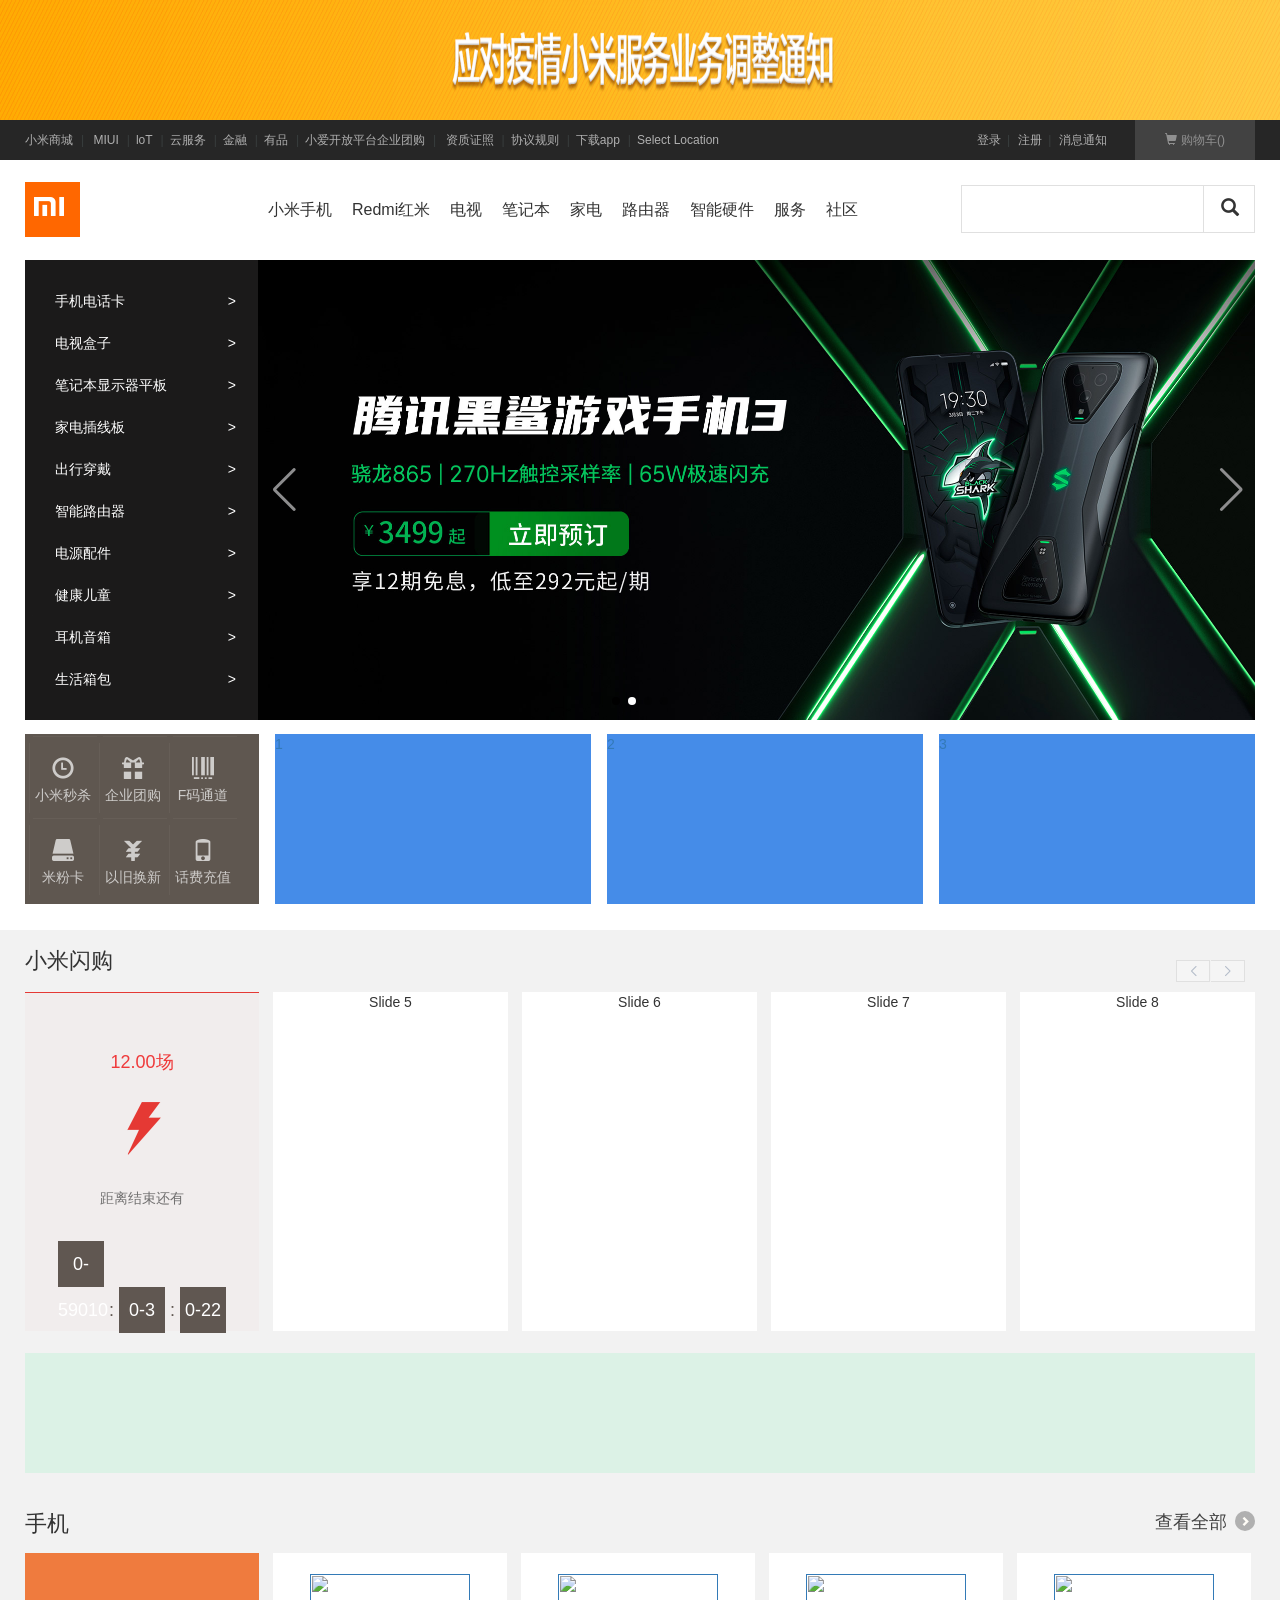
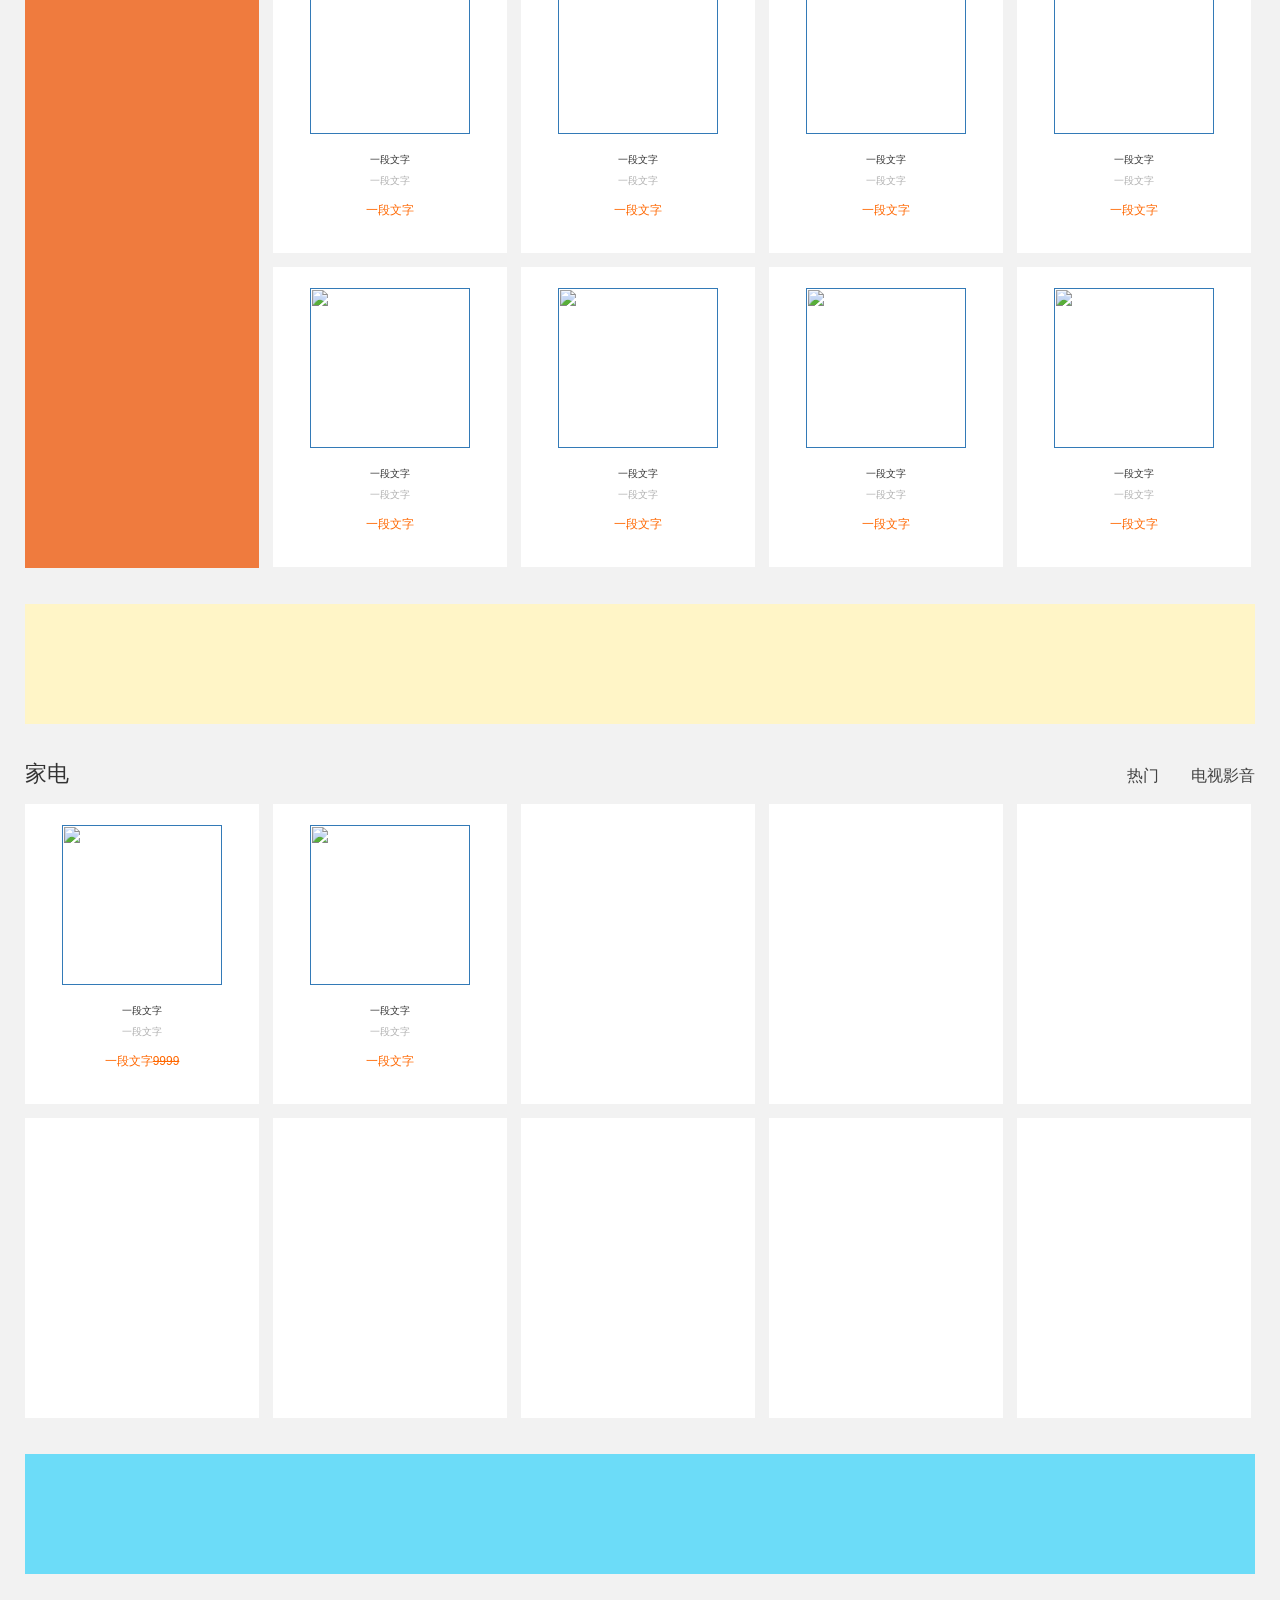
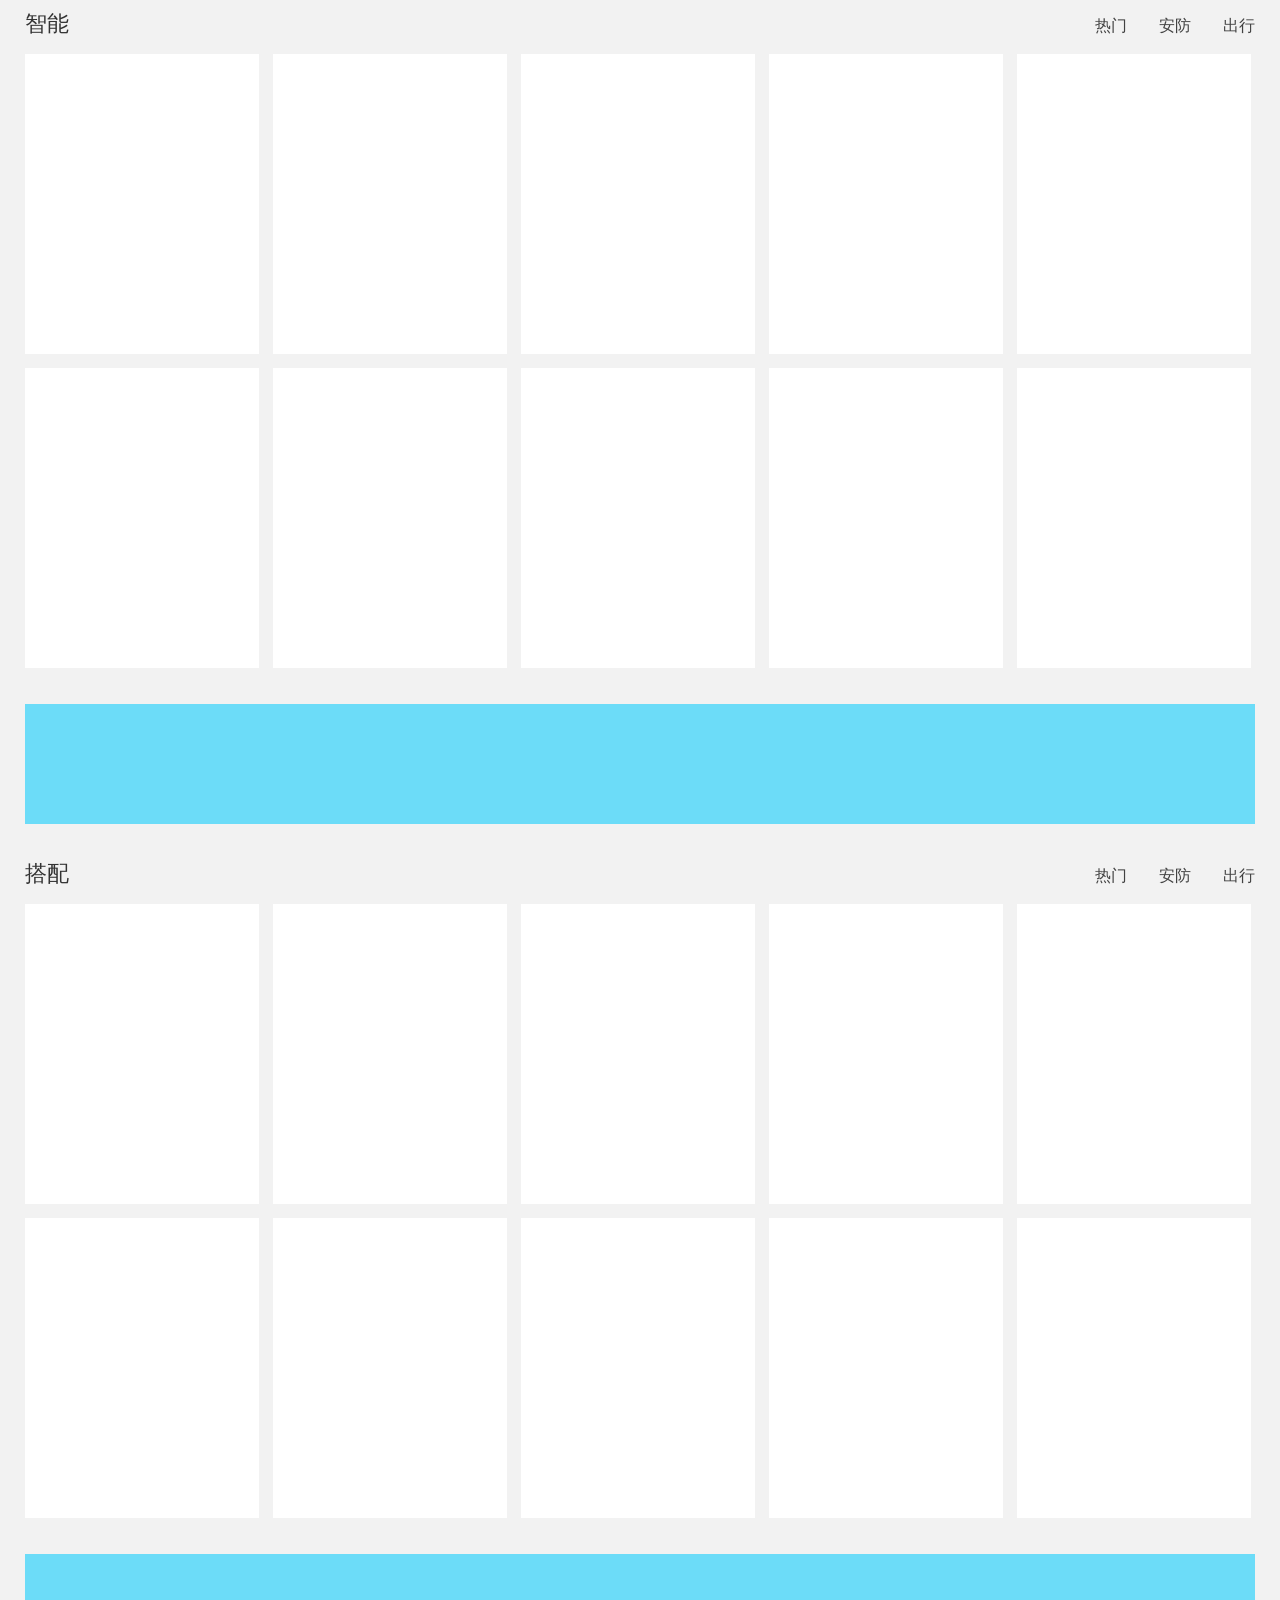
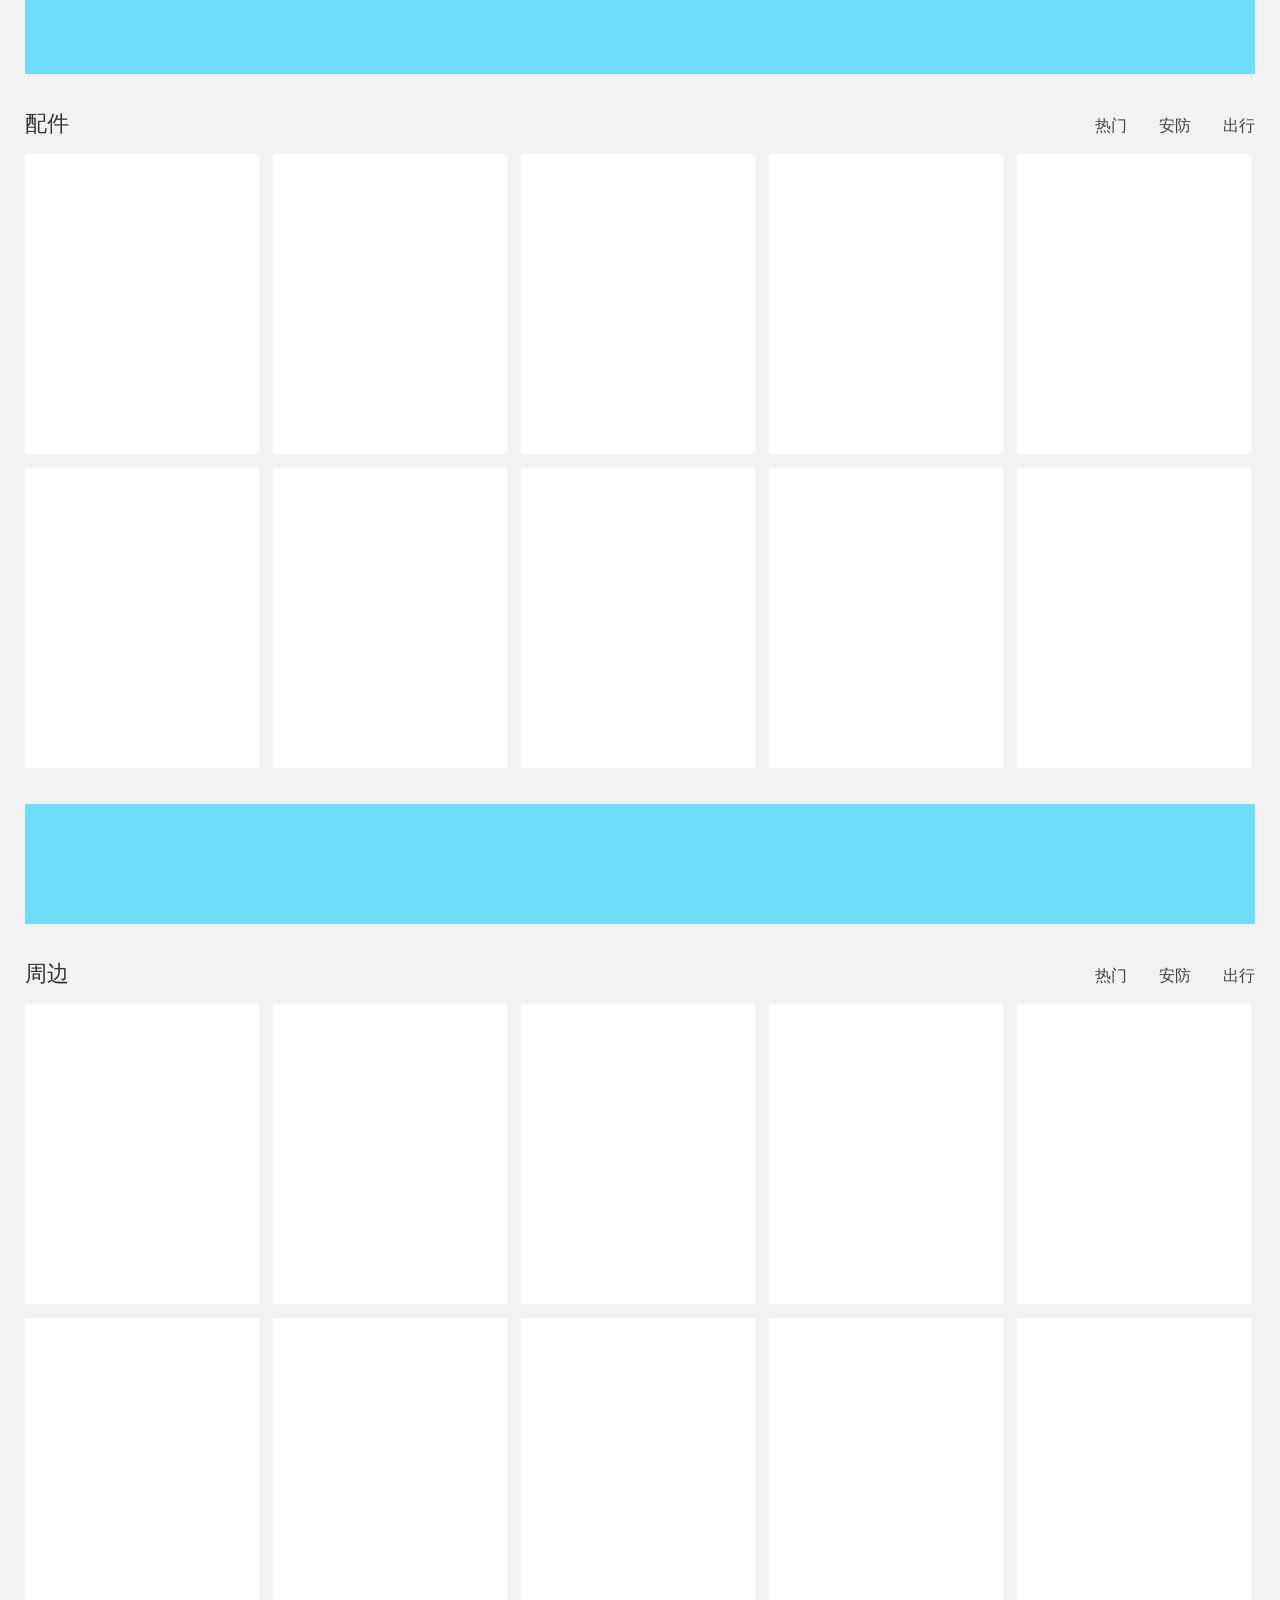
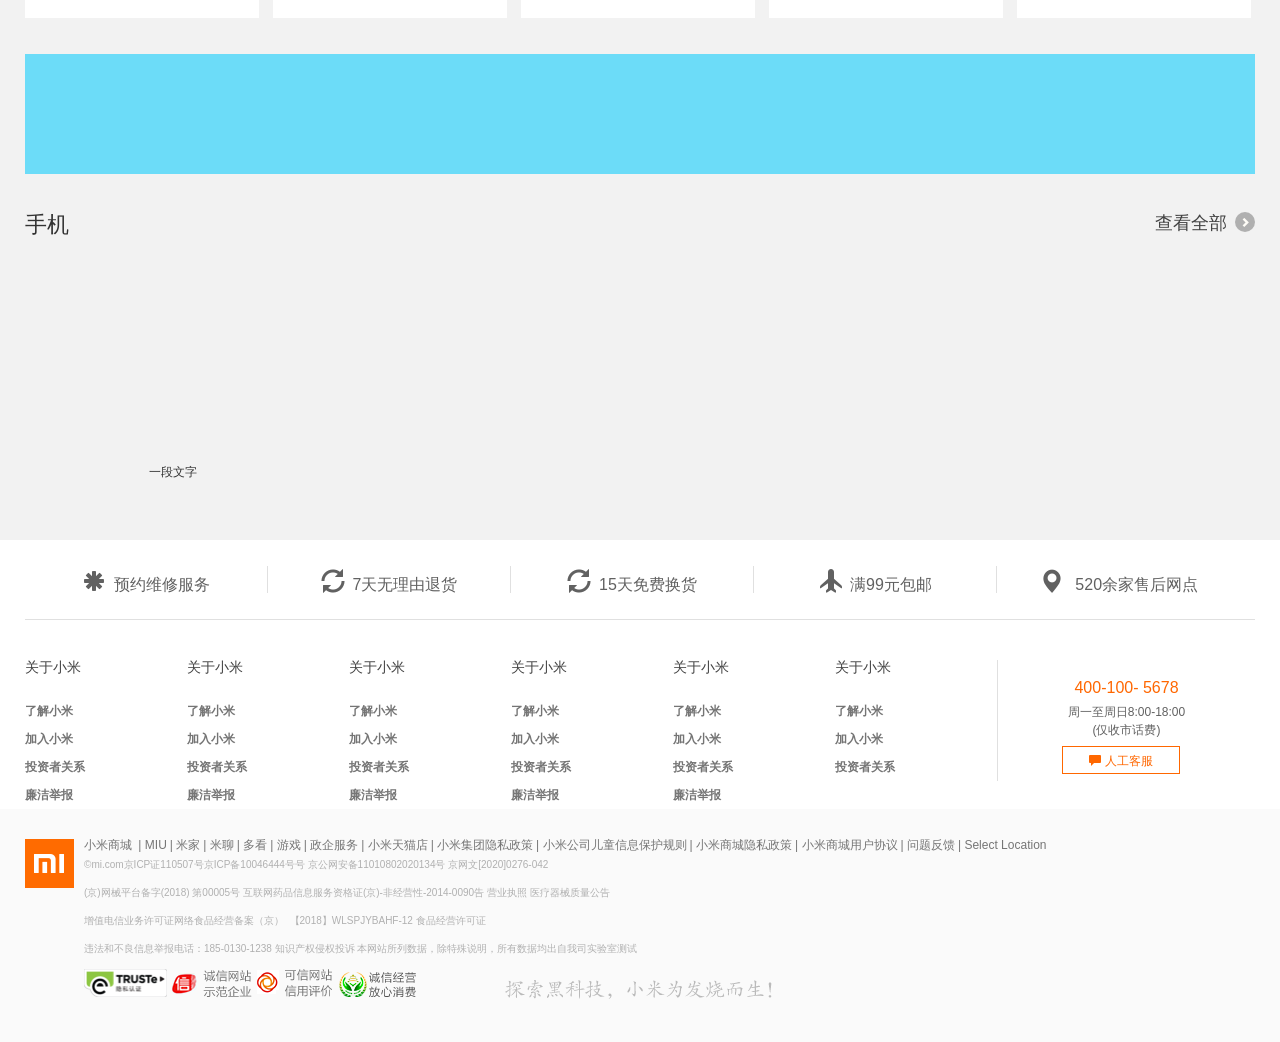
==== commit 7391b362: "list detail erjinav indexcss" ====
--- a/html/index.html
+++ b/html/index.html
@@ -17,110 +17,27 @@
         <a href="#"><img src="../img/xiaomi7.jpg" alt=""></a>
     </div>
     <div class="head"></div>
-    <div class="navT">
-        <div class="middle-navT">
-            <p></p>
-            <div class="tabchange">
-                <ul> 
-                    <li> <a href="">小米手机</a> </li>
-                    <li><a href=""> Redmi红米</a> </li>
-                    <li> <a href="">电视</a> </li>
-                    <li> <a href="">笔记本 </a> </li>
-                    <li><a href="">家电</a> </li>
-                    <li> <a href="">路由器</a> </li>
-                    <li><a href="">智能硬件</a>  </li>
-                    <li class="none"><a href="">服务</a>  </li>
-                    <li class="none"><a href="">社区</a> </li>
-                </ul>
-                
-            </div>
-            <div class="last">
-                <input type="text" class="search1">
-                <span class="glyphicon glyphicon-search"></span>
-            </div>
-        </div>
-        <div class="tabB">
-            
-                <ol class="show">
-                    <li><p><img src="" alt=""></p><p>价格1</p><p>9999</p></li>
-                    <li><p><img src="" alt=""></p><p>价格</p><p>9999</p></li>
-                    <li><p><img src="" alt=""></p><p>价格</p><p>9999</p></li>
-                    <li><p><img src="" alt=""></p><p>价格</p><p>9999</p></li>
-                    <li><p><img src="" alt=""></p><p>价格</p><p>9999</p></li>
-                    <li><p><img src="" alt=""></p><p>价格</p><p>9999</p></li>
-                    
-                </ol> 
-                
-                <ol class="show">
-                    <li><p><img src="" alt=""></p><p>价格2</p><p>9999</p></li>
-                    <li><p><img src="" alt=""></p><p>价格</p><p>9999</p></li>
-                    <li><p><img src="" alt=""></p><p>价格</p><p>9999</p></li>
-                    <li><p><img src="" alt=""></p><p>价格</p><p>9999</p></li>
-                    <li><p><img src="" alt=""></p><p>价格</p><p>9999</p></li>
-                    <li><p><img src="" alt=""></p><p>价格</p><p>9999</p></li>
-                    
-                </ol>     
-                
-                <ol class="show">
-                    <li><p><img src="" alt=""></p><p>价格3</p><p>9999</p></li>
-                    <li><p><img src="" alt=""></p><p>价格</p><p>9999</p></li>
-                    <li><p><img src="" alt=""></p><p>价格</p><p>9999</p></li>
-                    <li><p><img src="" alt=""></p><p>价格</p><p>9999</p></li>
-                    <li><p><img src="" alt=""></p><p>价格</p><p>9999</p></li>
-                    <li><p><img src="" alt=""></p><p>价格</p><p>9999</p></li>
-                    
-                </ol>     
-                
-                <ol class="show">
-                    <li><p><img src="" alt=""></p><p>价格4</p><p>9999</p></li>
-                    <li><p><img src="" alt=""></p><p>价格</p><p>9999</p></li>
-                    <li><p><img src="" alt=""></p><p>价格</p><p>9999</p></li>
-                    <li><p><img src="" alt=""></p><p>价格</p><p>9999</p></li>
-                    <li><p><img src="" alt=""></p><p>价格</p><p>9999</p></li>
-                    <li><p><img src="" alt=""></p><p>价格</p><p>9999</p></li>
-                    
-                </ol>     
-                
-                <ol class="show">
-                    <li><p><img src="" alt=""></p><p>价格5</p><p>9999</p></li>
-                    <li><p><img src="" alt=""></p><p>价格</p><p>9999</p></li>
-                    <li><p><img src="" alt=""></p><p>价格</p><p>9999</p></li>
-                    <li><p><img src="" alt=""></p><p>价格</p><p>9999</p></li>
-                    <li><p><img src="" alt=""></p><p>价格</p><p>9999</p></li>
-                    <li><p><img src="" alt=""></p><p>价格</p><p>9999</p></li>
-                    
-                </ol>     
-                
-                <ol class="show">
-                    <li><p><img src="" alt=""></p><p>价格6</p><p>9999</p></li>
-                    <li><p><img src="" alt=""></p><p>价格</p><p>9999</p></li>
-                    <li><p><img src="" alt=""></p><p>价格</p><p>9999</p></li>
-                    <li><p><img src="" alt=""></p><p>价格</p><p>9999</p></li>
-                    <li><p><img src="" alt=""></p><p>价格</p><p>9999</p></li>
-                    <li><p><img src="" alt=""></p><p>价格</p><p>9999</p></li>
-                    
-                </ol>                
-        </div>       
-    </div>
+    <!-- 第二个二级导航+第一个轮播图区域 -->
     <div class="navB">
         <div class="middle-navB">
             <div class="leftbox">
                 <ul>
-                    <li>手机电话卡<span>></span></li>
-                    <li>电视盒子<span>></span></li>
-                    <li>笔记本显示器平板<span>></span></li>
-                    <li>家电插线板<span>></span></li>
-                    <li>出行穿戴<span>></span></li>
-                    <li>智能路由器<span>></span></li>
-                    <li>电源配件<span>></span></li>
-                    <li>健康儿童<span>></span></li>
-                    <li>耳机音箱<span>></span></li> 
-                    <li>生活箱包<span>></span></li>
+                    <li data-index="24"  data-con="腾讯黑沙游戏手机">手机电话卡<span>></span></li>
+                    <li data-index="24" data-con="扫地机器人">电视盒子<span>></span></li>
+                    <li data-index="13" data-con="扫地机器人plus">笔记本显示器平板<span>></span></li>
+                    <li data-index="24" data-con="小米电视">家电插线板<span>></span></li>
+                    <li data-index="14" data-con="相片打印机">出行穿戴<span>></span></li>
+                    <li data-index="15" data-con="烧水壶">智能路由器<span>></span></li>
+                    <li data-index="12" data-con="小米耳机">电源配件<span>></span></li>
+                    <li data-index="20" data-con="小米Redmi">健康儿童<span>></span></li>
+                    <li data-index="13" data-con="xiaomi cc9">耳机音箱<span>></span></li> 
+                    <li data-index="17" data-con="小米美图">生活箱包<span>></span></li>
                 </ul>
             </div>
             <!-- 第二个二级导航区域 -->
-            <div class="rightnav">
-                
+            <div class="rightnav"> 
+                <ul >
+                </ul>               
             </div>
             <div class="rightbox">
                 <div class="swiper-container" id="swiper1">
@@ -164,7 +81,7 @@
                 <h2>12.00场</h2>
                 <img src="../img/time.png" alt="">
                 <p>距离结束还有</p>
-                <span>1</span><em>:</em><span>2</span><em>:</em><span>3</span>
+                <span></span><em>:</em><span></span><em>:</em><span></span>
             </div>
             <div class="rightsale">
                 <div class="swiper-container" id="swiper2">
--- a/css/index.css
+++ b/css/index.css
@@ -16,46 +16,6 @@
 
 .box-top a img { width: 100%; height: 120px; }
 
-.navT { position: relative; height: 100px; }
-
-.navT .tabB { display: none; z-index: 100; position: absolute; top: 100px; width: 100%; padding-top: 33px; height: 196px; background: #ffffff; border-top: 1px solid #e0e0e0; margin-bottom: 0px; }
-
-.navT .tabB .show { display: block; }
-
-.navT .tabB > ol { display: none; margin: 0 auto; width: 1230px; margin-bottom: 0px; }
-
-.navT .tabB > ol li { text-align: center; float: left; }
-
-.navT .tabB > ol li p:first-of-type { border-right: 1px solid red; width: 203px; height: 101px; text-align: center; margin-bottom: 0px; }
-
-.navT .tabB > ol li p:first-of-type > img { width: 76px; height: 101px; }
-
-.navT .tabB > ol li p:nth-of-type(2) { margin-top: 22px; margin-bottom: 9px; font-size: 12px; color: #333333; }
-
-.navT .tabB > ol li p:nth-of-type(3) { font-size: 12px; color: #ef7b3e; }
-
-.navT .middle-navT { margin: 0 auto; width: 1230px; height: 100px; line-height: 100px; }
-
-.navT .middle-navT > p { float: left; margin-top: 22px; margin-right: 188px; width: 55px; height: 55px; background-color: #ff6700; margin-bottom: 0px; background-image: url(../img/mi-logo.png); }
-
-.navT .middle-navT > .tabchange { float: left; height: 100px; margin-bottom: 0px; }
-
-.navT .middle-navT > .tabchange ul { width: 612px; margin-bottom: 0px; }
-
-.navT .middle-navT > .tabchange ul:after { content: "."; display: block; height: 0; visibility: hidden; clear: both; }
-
-.navT .middle-navT > .tabchange ul li { float: left; padding-right: 20px; }
-
-.navT .middle-navT > .tabchange ul li a { font-size: 16px; color: #333333; }
-
-.navT .middle-navT > .tabchange ul li a:hover { text-decoration: none; }
-
-.navT .middle-navT .last { margin-top: 25px; margin-bottom: 0px; float: right; width: 294px; height: 48px; line-height: 48px; border: 1px solid #e0e0e0; }
-
-.navT .middle-navT .last > input { line-height: 48px; float: left; border: none; border-bottom: 1px solid #e0e0e0; border-right: 1px solid #e0e0e0; width: 242px; height: 47px; outline: none; }
-
-.navT .middle-navT .last span { margin-left: 17px; cursor: pointer; font-size: 18px; }
-
 .navB { height: 460px +170px; }
 
 .navB .middle-navB { margin: 0 auto; width: 1230px; height: 460px +170px; position: relative; }
@@ -70,7 +30,17 @@
 
 .navB .middle-navB .leftbox ul > li span { position: absolute; right: 22px; }
 
-.navB .middle-navB .rightnav { position: absolute; width: 997px; left: 234px; height: 460px; background: #ffffff; z-index: 70; }
+.navB .middle-navB .rightnav { display: none; position: absolute; left: 234px; height: 460px; background: #ffffff; z-index: 70; }
+
+.navB .middle-navB .rightnav > ul { width: 249px; height: 640px; float: left; padding: 2px 0; }
+
+.navB .middle-navB .rightnav > ul > li { float: left; height: 76px; width: 249px; line-height: 76px; }
+
+.navB .middle-navB .rightnav > ul > li > a { font-size: 12px; color: #333333; }
+
+.navB .middle-navB .rightnav > ul > li > a:hover { text-decoration: none; color: #ee702e; }
+
+.navB .middle-navB .rightnav > ul > li img { display: inline-block; width: 27px; height: 35px; margin-right: 20px; }
 
 .navB .middle-navB .rightbox { width: 1230px; height: 460px; }
 
@@ -106,7 +76,7 @@
 
 .navB .middle-navB .bottombox1 > ul li { float: left; width: 316px; height: 170px; margin-left: 16px; background: #458ce8; }
 
-.mainbox { height: 6376px; margin-top: 26px; background: #f2f2f2; }
+.mainbox { height: 6010px; margin-top: 26px; background: #f2f2f2; }
 
 .mainbox .middle-sale { margin: 0 auto; width: 1230px; }
 
@@ -144,14 +114,16 @@
 
 .mainbox .middle-sale .rightsale > .swiper-container .swiper-slide p:nth-of-type(3) del { color: #adadad; margin-left: 3px; }
 
-.mainbox .middle-sale .rightsale .swiper-button-next, .mainbox .middle-sale .rightsale .swiper-button-prev { top: -10px; width: 34px; height: 22px; position: absolute; font-size: 12px; color: #b2bac9; background: red; outline: none; }
+.mainbox .middle-sale .rightsale .swiper-button-next, .mainbox .middle-sale .rightsale .swiper-button-prev { top: -10px; width: 34px; height: 22px; position: absolute; font-size: 12px; font-weight: bold; color: #b3bcc9; background: #f5f5f5; outline: none; }
 
 .mainbox .middle-sale .rightsale .swiper-button-next { border: 1px solid #e0e0e0; border-left: none; }
 
-.mainbox .middle-sale .rightsale .swiper-button-next:after { font-size: 0 !important; }
+.mainbox .middle-sale .rightsale .swiper-button-next:after { font-size: 10px !important; }
 
 .mainbox .middle-sale .rightsale .swiper-button-prev { left: 903px; border: 1px solid #e0e0e0; }
 
+.mainbox .middle-sale .rightsale .swiper-button-prev:after { font-size: 10px !important; }
+
 .mainbox .poster1 { height: 120px; margin: 0 auto; width: 1230px; margin-top: 22px; background: #dcf2e6; }
 
 .mainbox .poster1 > img { width: 100%; height: 100%; }
@@ -184,7 +156,7 @@
 
 .mainbox .middle-phone .bottomlist > ul li span { display: block; width: 234px; height: 202px; position: relative; }
 
-.mainbox .middle-phone .bottomlist > ul li span > img { position: absolute; top: 0; right: 0; bottom: 0; left: 0; margin: auto; }
+.mainbox .middle-phone .bottomlist > ul li span > img { position: absolute; top: 0; right: 0; bottom: 0; left: 0; margin: auto; width: 160px; height: 160px; }
 
 .mainbox .middle-phone .bottomlist > ul li p:nth-of-type(1) { font-size: 10px; color: #333333; line-height: 1; }
 
@@ -220,7 +192,7 @@
 
 .mainbox .middle-household .houselist ul li span { display: block; width: 234px; height: 202px; position: relative; }
 
-.mainbox .middle-household .houselist ul li span > img { position: absolute; top: 0; right: 0; bottom: 0; left: 0; margin: auto; }
+.mainbox .middle-household .houselist ul li span > img { position: absolute; top: 0; right: 0; bottom: 0; left: 0; margin: auto; width: 160px; height: 160px; }
 
 .mainbox .middle-household .houselist ul li p:nth-of-type(1) { font-size: 10px; color: #333333; line-height: 1; }
 
@@ -256,7 +228,7 @@
 
 .mainbox .middle-mind .mindlist ul li span { display: block; width: 234px; height: 202px; position: relative; }
 
-.mainbox .middle-mind .mindlist ul li span > img { position: absolute; top: 0; right: 0; bottom: 0; left: 0; margin: auto; }
+.mainbox .middle-mind .mindlist ul li span > img { position: absolute; top: 0; right: 0; bottom: 0; left: 0; margin: auto; width: 160px; height: 160px; }
 
 .mainbox .middle-mind .mindlist ul li p:nth-of-type(1) { font-size: 10px; color: #333333; line-height: 1; }
 
@@ -292,7 +264,7 @@
 
 .mainbox .middle-match .matchlist ul li span { display: block; width: 234px; height: 202px; position: relative; }
 
-.mainbox .middle-match .matchlist ul li span > img { position: absolute; top: 0; right: 0; bottom: 0; left: 0; margin: auto; }
+.mainbox .middle-match .matchlist ul li span > img { position: absolute; top: 0; right: 0; bottom: 0; left: 0; margin: auto; width: 160px; height: 160px; }
 
 .mainbox .middle-match .matchlist ul li p:nth-of-type(1) { font-size: 10px; color: #333333; line-height: 1; }
 
@@ -326,4 +298,4 @@
 
 .mainbox .middle-movies ul li:nth-of-type(4) { margin-right: 0; }
 
-/*# sourceMappingURL=[data-uri] */
+/*# sourceMappingURL=[data-uri] */
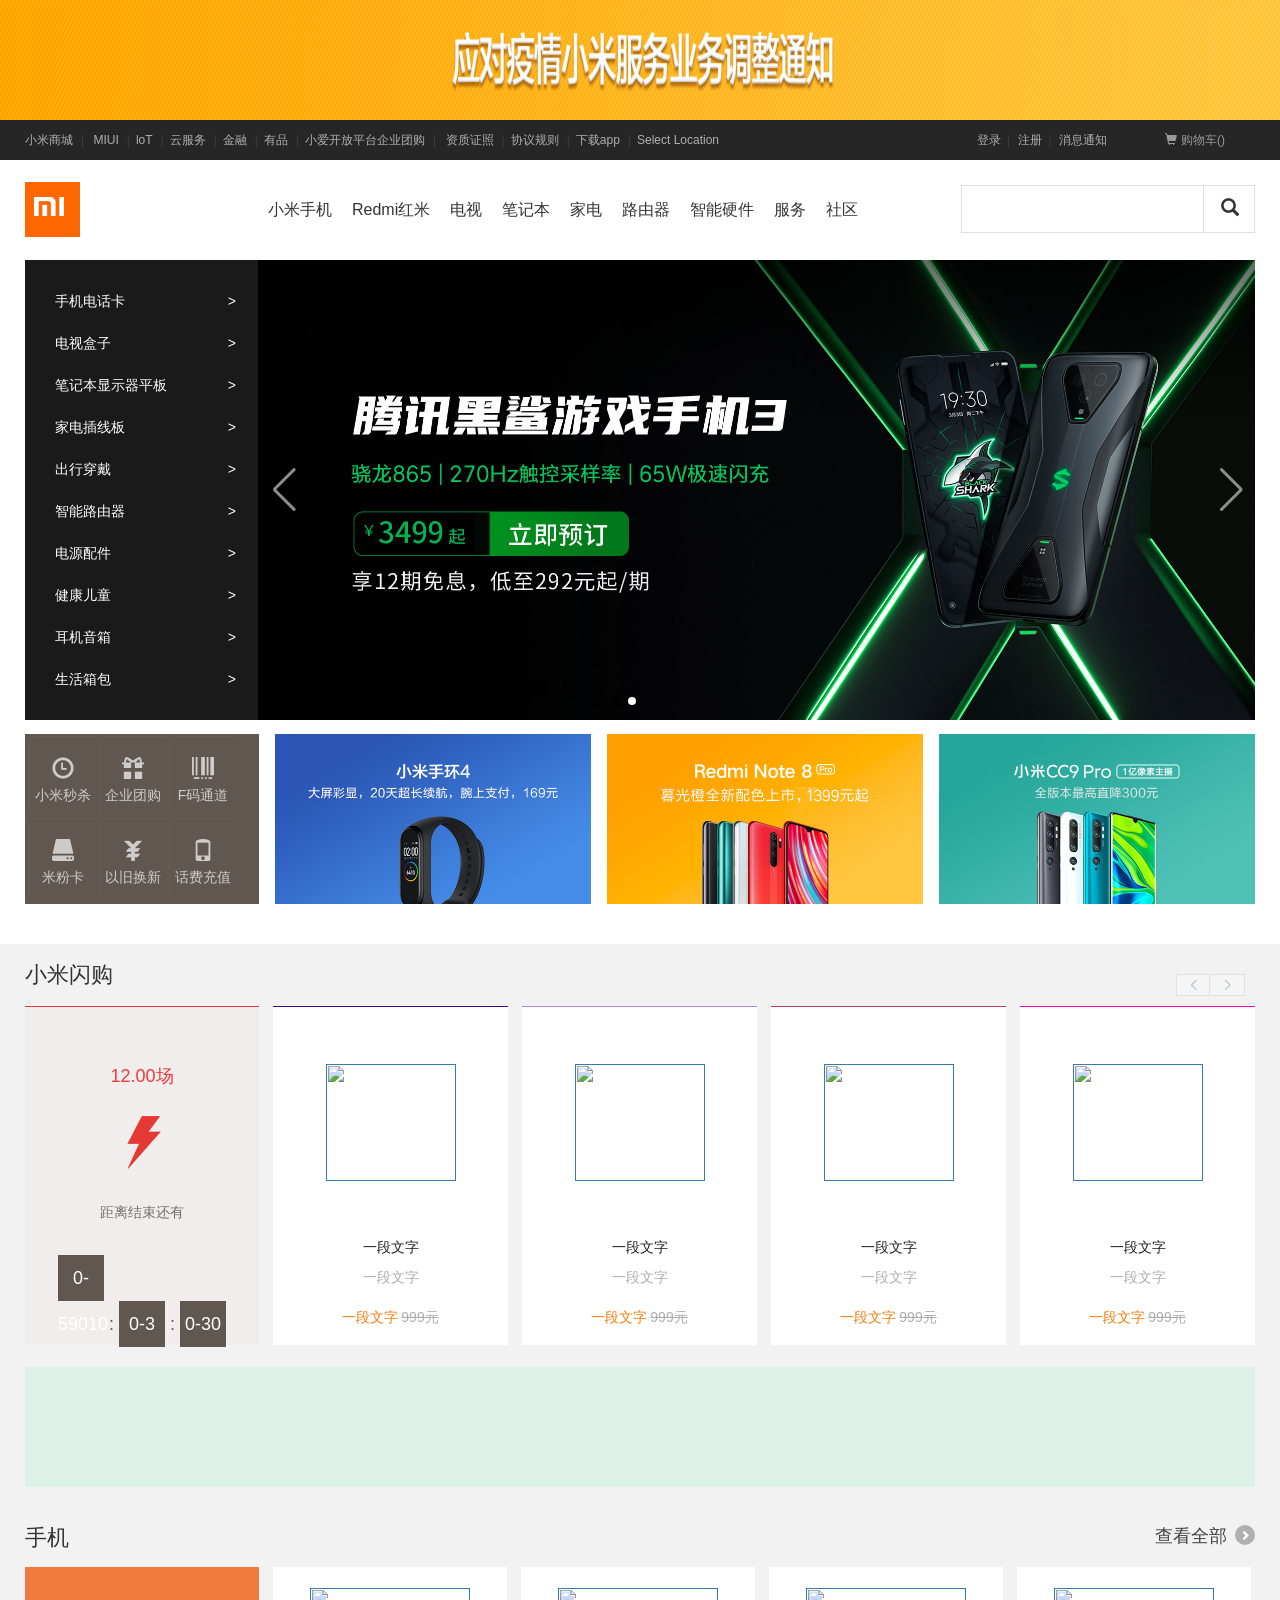
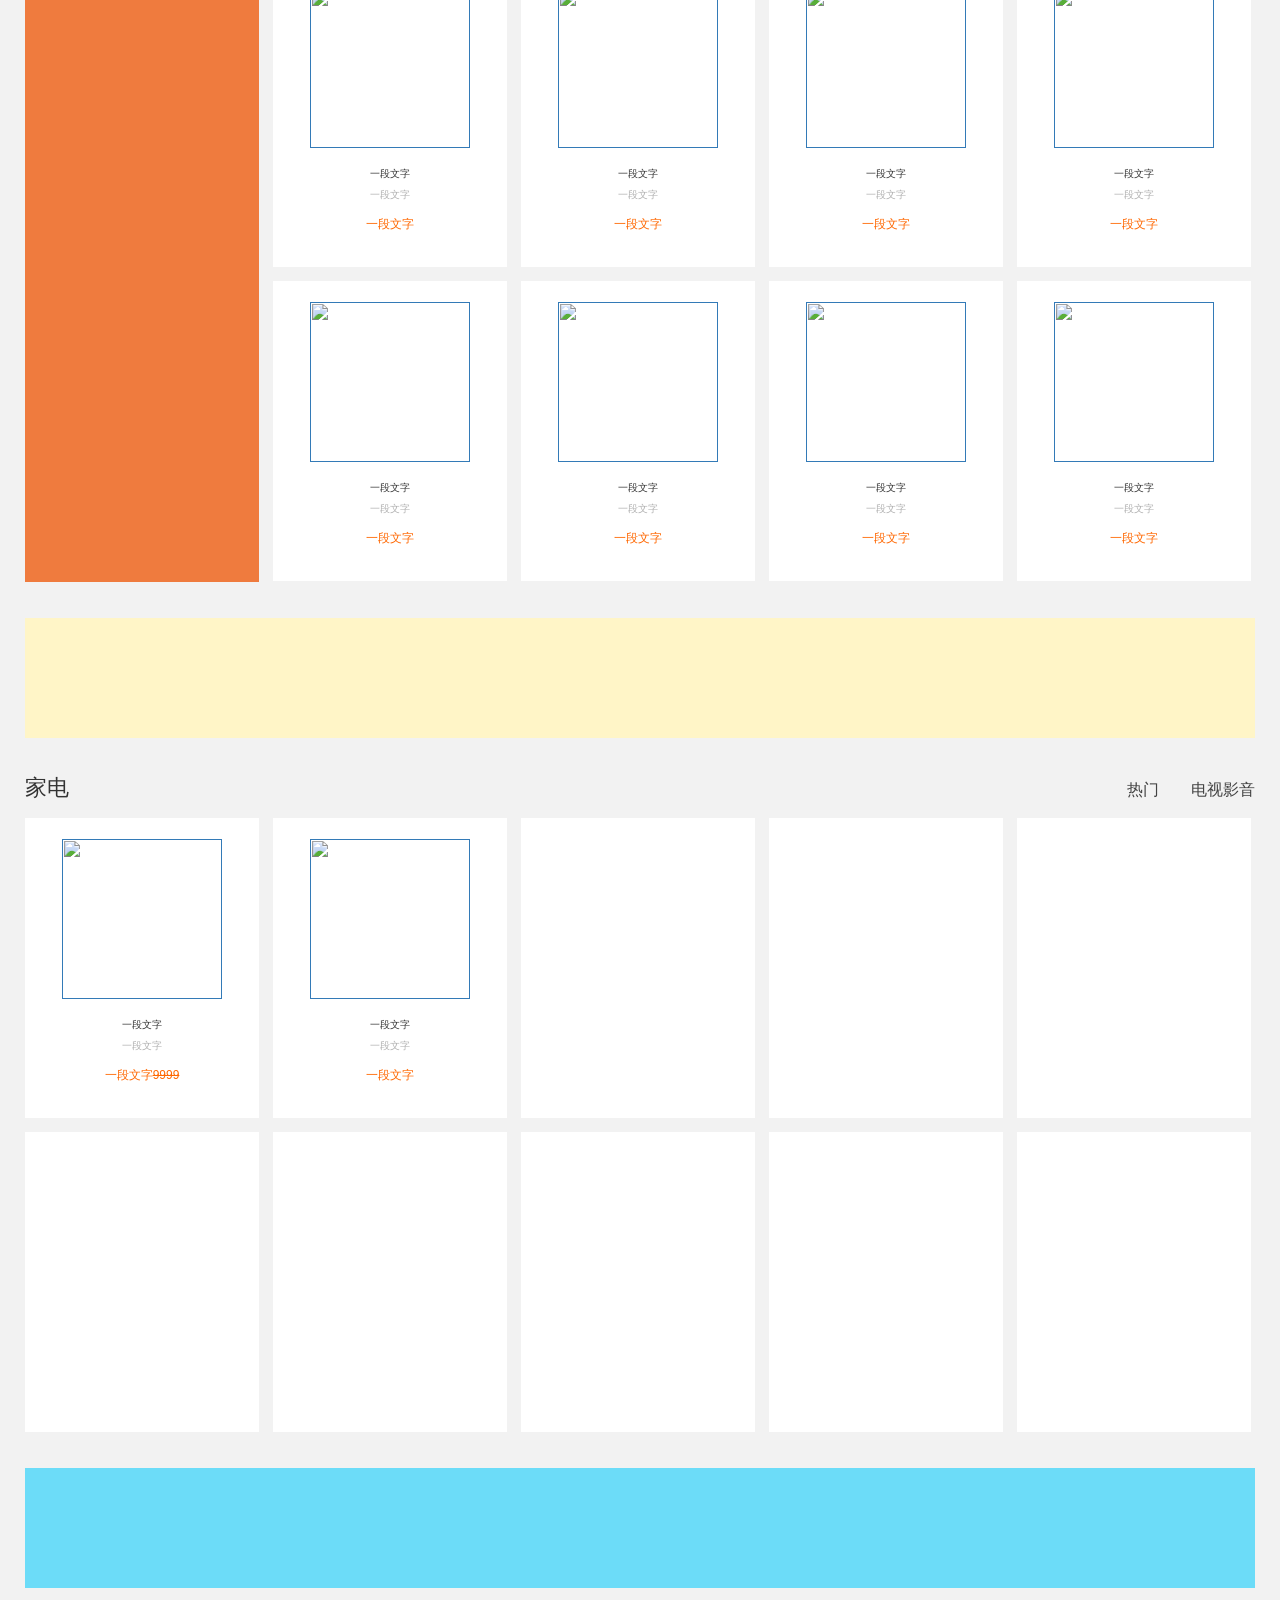
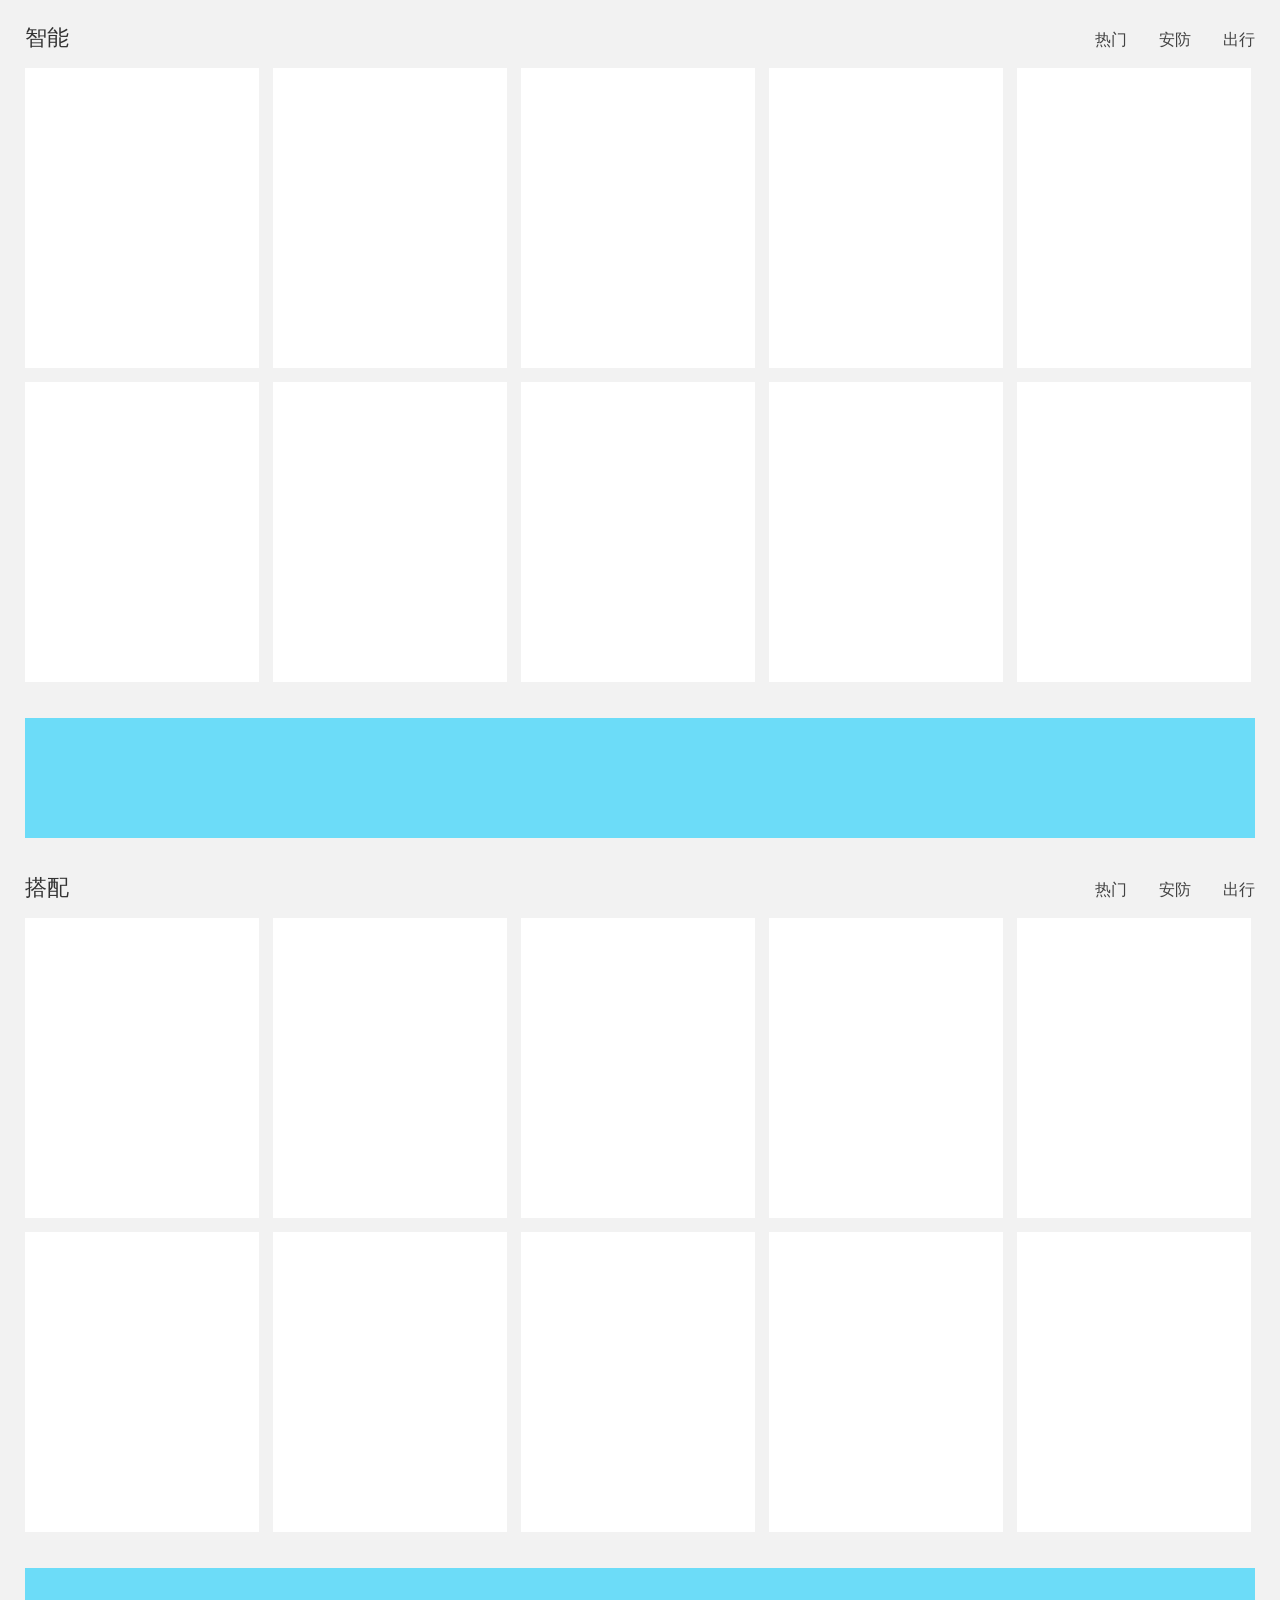
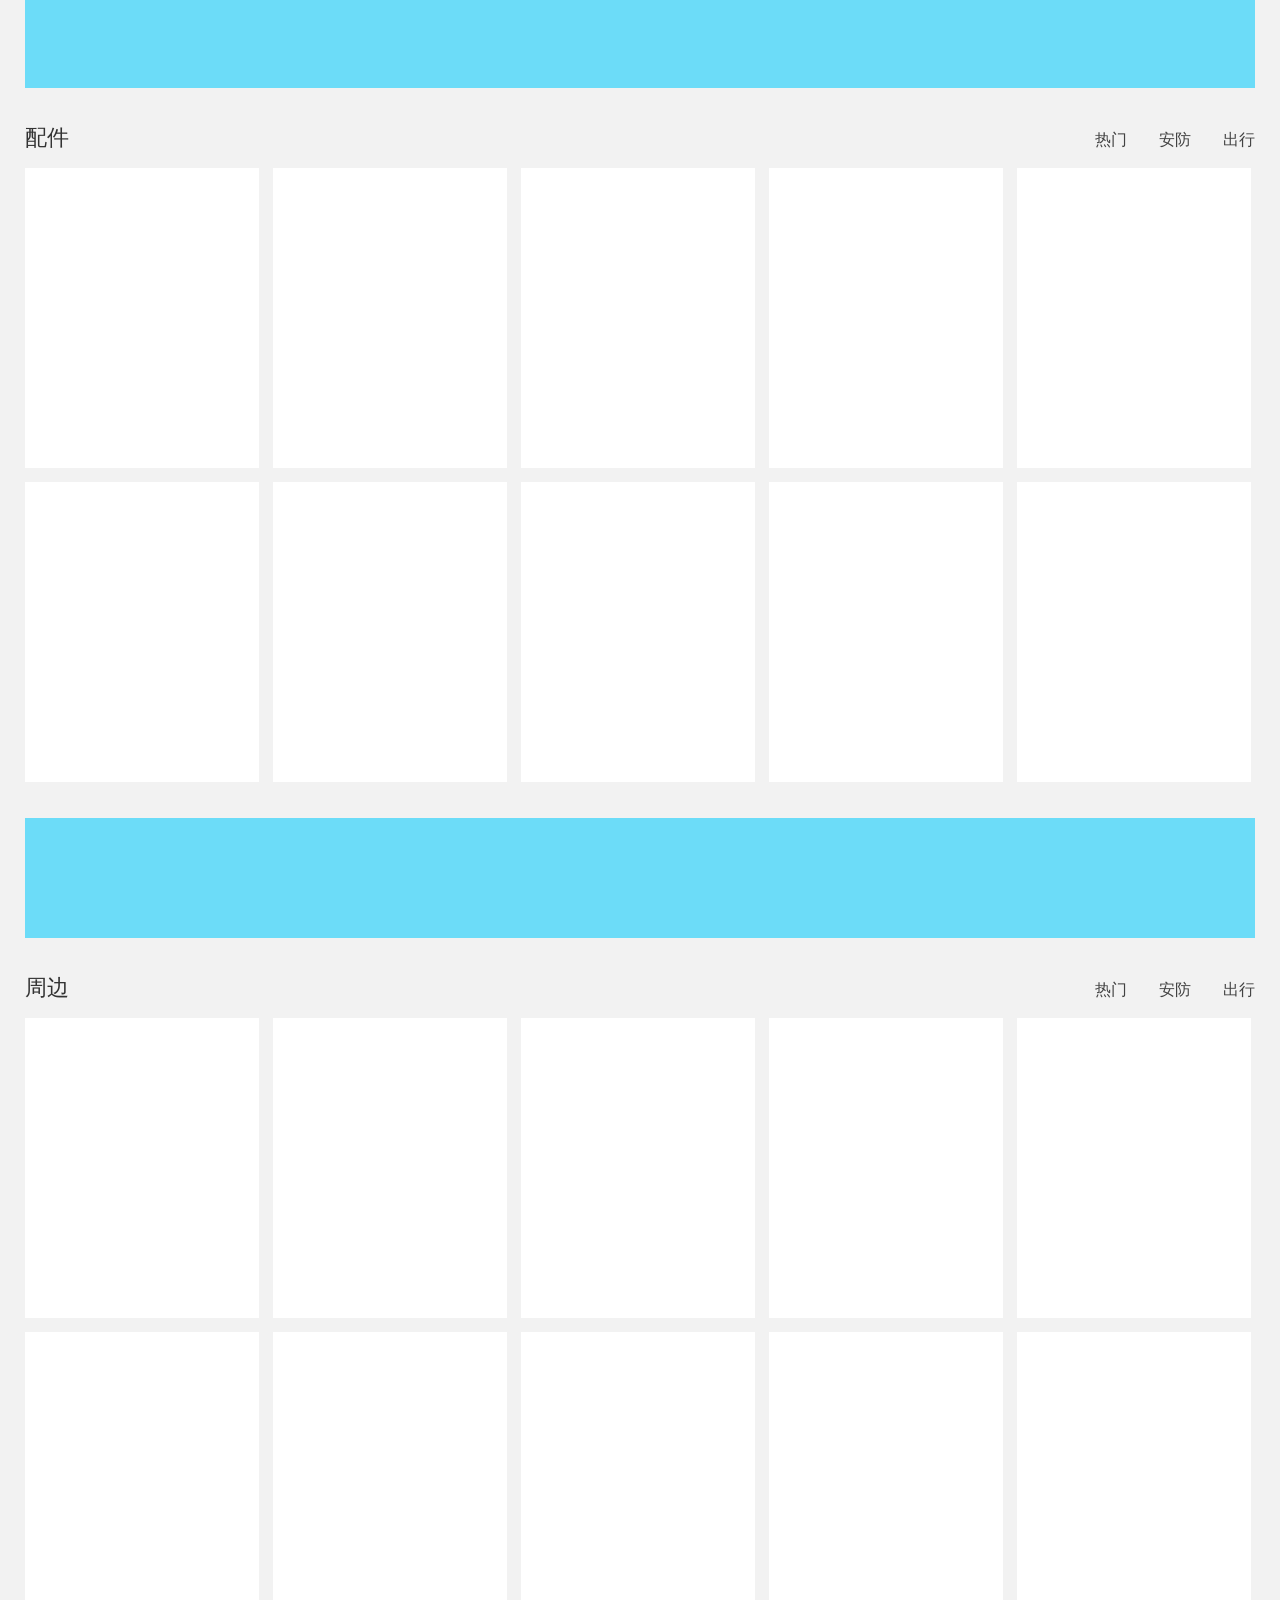
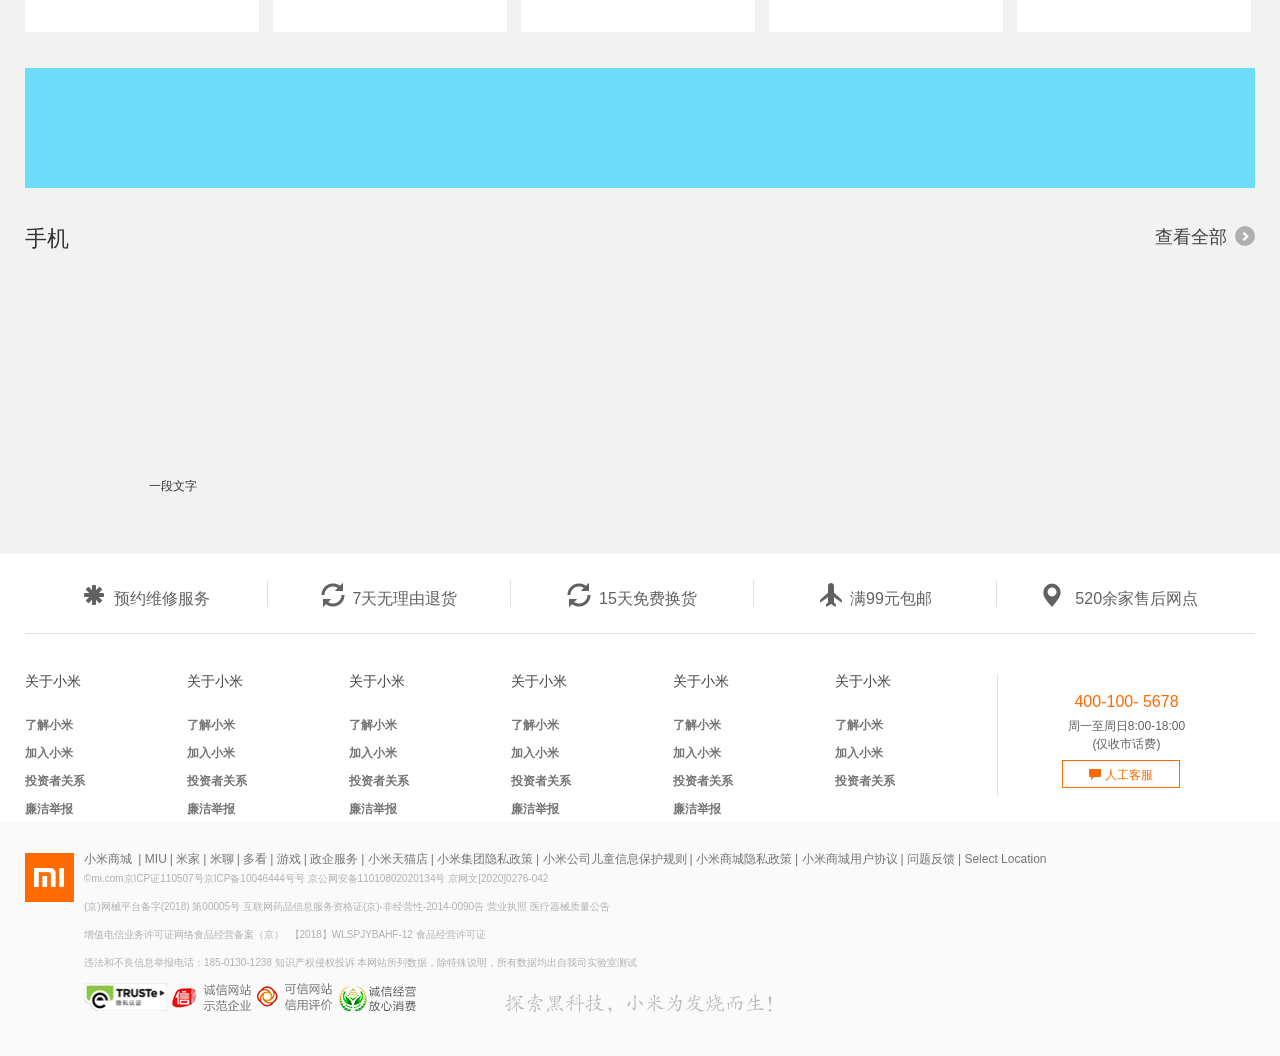
==== commit 6d294b76: "a little question" ====
--- a/html/index.html
+++ b/html/index.html
@@ -55,6 +55,9 @@
                     <div class="swiper-button-prev swiper-button-white"></div>
                 </div>
             </div>
+        </div>
+        <!-- 小米秒杀区域 -->
+        <div class="middle-bot">
             <div class="bottombox1">
                 <div class="left">
                     <ul>
@@ -67,9 +70,9 @@
                     </ul>
                 </div>
                 <ul>
-                    <li><a href="">1</a></li>
-                    <li><a href="">2</a></li>
-                    <li><a href="">3</a></li>
+                    <li><a href=""><img src="../img/n1.jpg" alt=""></a></li>
+                    <li><a href=""><img src="../img/n2.jpg" alt=""></a></li>
+                    <li><a href=""><img src="../img/n3.jpg" alt=""></a></li>
                 </ul>
             </div>
         </div>
@@ -83,10 +86,11 @@
                 <p>距离结束还有</p>
                 <span></span><em>:</em><span></span><em>:</em><span></span>
             </div>
+
             <div class="rightsale">
                 <div class="swiper-container" id="swiper2">
                     <div class="swiper-wrapper">
-                      <div class="swiper-slide">
+                      <div class="swiper-slide"  data-id="197047">
                           <a href="">
                             <span><img src="" alt=""></span>  
                           <p>一段文字</p>
@@ -94,41 +98,280 @@
                           <p>一段文字<del>999元</del></p>
                         </a>
                       </div>
-                      <div class="swiper-slide">Slide 2</div>
-                      <div class="swiper-slide">Slide 3</div>
-                      <div class="swiper-slide">Slide 4</div>
-                      <div class="swiper-slide">Slide 5</div>
-                      <div class="swiper-slide">Slide 6</div>
-                      <div class="swiper-slide">Slide 7</div>
-                      <div class="swiper-slide">Slide 8</div>
-                      <div class="swiper-slide">Slide 9</div>
-                      <div class="swiper-slide">Slide 10</div>
-                      <div class="swiper-slide">Slide 11</div>
-                      <div class="swiper-slide">Slide 12</div>
-                      <div class="swiper-slide">Slide 13</div>
-                      <div class="swiper-slide">Slide 14</div>
-                      <div class="swiper-slide">Slide 15</div>
-                      <div class="swiper-slide">Slide 16</div>
-                      <div class="swiper-slide">Slide 17</div>
-                      <div class="swiper-slide">Slide 18</div>
-                      <div class="swiper-slide">Slide 19</div>
-                      <div class="swiper-slide">Slide 20</div>
-                      <div class="swiper-slide">Slide 21</div>
-                      <div class="swiper-slide">Slide 22</div>
-                      <div class="swiper-slide">Slide 23</div>
-                      <div class="swiper-slide">Slide 24</div>
-                      <div class="swiper-slide">Slide 25</div>
-                      <div class="swiper-slide">Slide 26</div>
-                      <div class="swiper-slide">Slide 27</div>
-                      <div class="swiper-slide">Slide 28</div>
-                      <div class="swiper-slide">Slide 29</div>
-                      <div class="swiper-slide">Slide 30</div>
-                      <div class="swiper-slide">Slide 31</div>
-                      <div class="swiper-slide">Slide 32</div>
-                      <div class="swiper-slide">Slide 33</div>
-                      <div class="swiper-slide">Slide 34</div>
-                      <div class="swiper-slide">Slide 35</div>
-                      <div class="swiper-slide">Slide 36</div>
+                      <div class="swiper-slide" data-id="197044">
+                        <a href="">
+                            <span><img src="" alt=""></span>  
+                          <p>一段文字</p>
+                          <p>一段文字</p>
+                          <p>一段文字<del>999元</del></p>
+                        </a>
+                      </div>
+                      <div class="swiper-slide" data-id="197046">
+                      <a href="">
+                            <span><img src="" alt=""></span>  
+                          <p>一段文字</p>
+                          <p>一段文字</p>
+                          <p>一段文字<del>999元</del></p>
+                        </a></div>
+                      <div class="swiper-slide" data-id="197040">
+                      <a href="">
+                            <span><img src="" alt=""></span>  
+                          <p>一段文字</p>
+                          <p>一段文字</p>
+                          <p>一段文字<del>999元</del></p>
+                        </a></div>
+                      <div class="swiper-slide"data-id="197043">
+                            <a href="">
+                            <span><img src="" alt=""></span>  
+                          <p>一段文字</p>
+                          <p>一段文字</p>
+                          <p>一段文字<del>999元</del></p>
+                        </a>
+                      </div>
+                      <div class="swiper-slide" data-id="197041">
+                      <a href="">
+                            <span><img src="" alt=""></span>  
+                          <p>一段文字</p>
+                          <p>一段文字</p>
+                          <p>一段文字<del>999元</del></p>
+                        </a></div>
+                      <div class="swiper-slide"  data-id="197047">
+                      <a href="">
+                            <span><img src="" alt=""></span>  
+                          <p>一段文字</p>
+                          <p>一段文字</p>
+                          <p>一段文字<del>999元</del></p>
+                        </a></div>
+                      <div class="swiper-slide" data-id="197044">
+                      <a href="">
+                            <span><img src="" alt=""></span>  
+                          <p>一段文字</p>
+                          <p>一段文字</p>
+                          <p>一段文字<del>999元</del></p>
+                        </a></div>
+                      <div class="swiper-slide" data-id="197045">
+                      <a href="">
+                            <span><img src="" alt=""></span>  
+                          <p>一段文字</p>
+                          <p>一段文字</p>
+                          <p>一段文字<del>999元</del></p>
+                        </a></div>
+                      <div class="swiper-slide" data-id="197046">
+                            <a href="">
+                            <span><img src="" alt=""></span>  
+                          <p>一段文字</p>
+                          <p>一段文字</p>
+                          <p>一段文字<del>999元</del></p>
+                        </a>
+                      </div>
+                      <div class="swiper-slide" data-id="197041">
+                            <a href="">
+                            <span><img src="" alt=""></span>  
+                          <p>一段文字</p>
+                          <p>一段文字</p>
+                          <p>一段文字<del>999元</del></p>
+                        </a>
+                      </div>
+                      <div class="swiper-slide" data-id="197045">
+                            <a href="">
+                            <span><img src="" alt=""></span>  
+                          <p>一段文字</p>
+                          <p>一段文字</p>
+                          <p>一段文字<del>999元</del></p>
+                        </a>
+                      </div>
+                      <div class="swiper-slide"  data-id="197047">
+                            <a href="">
+                            <span><img src="" alt=""></span>  
+                          <p>一段文字</p>
+                          <p>一段文字</p>
+                          <p>一段文字<del>999元</del></p>
+                        </a>
+                      </div>
+                      <div class="swiper-slide" data-id="197044">
+                            <a href="">
+                            <span><img src="" alt=""></span>  
+                          <p>一段文字</p>
+                          <p>一段文字</p>
+                          <p>一段文字<del>999元</del></p>
+                        </a>
+                      </div>
+                      <div class="swiper-slide" data-id="197043">
+                            <a href="">
+                            <span><img src="" alt=""></span>  
+                          <p>一段文字</p>
+                          <p>一段文字</p>
+                          <p>一段文字<del>999元</del></p>
+                        </a>
+                      </div>
+                      <div class="swiper-slide"  data-id="197047">
+                            <a href="">
+                            <span><img src="" alt=""></span>  
+                          <p>一段文字</p>
+                          <p>一段文字</p>
+                          <p>一段文字<del>999元</del></p>
+                        </a>
+                      </div>
+                      <div class="swiper-slide" data-id="197043">
+                            <a href="">
+                            <span><img src="" alt=""></span>  
+                          <p>一段文字</p>
+                          <p>一段文字</p>
+                          <p>一段文字<del>999元</del></p>
+                        </a>
+                      </div>
+                      <div class="swiper-slide" data-id="197040">
+                            <a href="">
+                            <span><img src="" alt=""></span>  
+                          <p>一段文字</p>
+                          <p>一段文字</p>
+                          <p>一段文字<del>999元</del></p>
+                        </a>
+                      </div>
+                      <div class="swiper-slide" data-id="197044">
+                            <a href="">
+                            <span><img src="" alt=""></span>  
+                          <p>一段文字</p>
+                          <p>一段文字</p>
+                          <p>一段文字<del>999元</del></p>
+                        </a>
+                      </div>
+                      <div class="swiper-slide"  data-id="197047">
+                            <a href="">
+                            <span><img src="" alt=""></span>  
+                          <p>一段文字</p>
+                          <p>一段文字</p>
+                          <p>一段文字<del>999元</del></p>
+                        </a>
+                      </div>
+                      <div class="swiper-slide" data-id="197046">
+                            <a href="">
+                            <span><img src="" alt=""></span>  
+                          <p>一段文字</p>
+                          <p>一段文字</p>
+                          <p>一段文字<del>999元</del></p>
+                        </a>
+                      </div>
+                      <div class="swiper-slide" data-id="197044">
+                            <a href="">
+                            <span><img src="" alt=""></span>  
+                          <p>一段文字</p>
+                          <p>一段文字</p>
+                          <p>一段文字<del>999元</del></p>
+                        </a>
+                      </div>
+                      <div class="swiper-slide" data-id="197043">
+                            <a href="">
+                            <span><img src="" alt=""></span>  
+                          <p>一段文字</p>
+                          <p>一段文字</p>
+                          <p>一段文字<del>999元</del></p>
+                        </a>
+                      </div>
+                      <div class="swiper-slide"  data-id="197047">
+                            <a href="">
+                            <span><img src="" alt=""></span>  
+                          <p>一段文字</p>
+                          <p>一段文字</p>
+                          <p>一段文字<del>999元</del></p>
+                        </a>
+                      </div>
+                      <div class="swiper-slide" data-id="197041">
+                            <a href="">
+                            <span><img src="" alt=""></span>  
+                          <p>一段文字</p>
+                          <p>一段文字</p>
+                          <p>一段文字<del>999元</del></p>
+                        </a>
+                      </div>
+                      <div class="swiper-slide" data-id="197045">
+                            <a href="">
+                            <span><img src="" alt=""></span>  
+                          <p>一段文字</p>
+                          <p>一段文字</p>
+                          <p>一段文字<del>999元</del></p>
+                        </a>
+                      </div>
+                      <div class="swiper-slide" data-id="197043">
+                            <a href="">
+                            <span><img src="" alt=""></span>  
+                          <p>一段文字</p>
+                          <p>一段文字</p>
+                          <p>一段文字<del>999元</del></p>
+                        </a>
+                      </div>
+                      <div class="swiper-slide" data-id="197044">
+                            <a href="">
+                            <span><img src="" alt=""></span>  
+                          <p>一段文字</p>
+                          <p>一段文字</p>
+                          <p>一段文字<del>999元</del></p>
+                        </a>
+                      </div>
+                      <div class="swiper-slide" data-id="197046">
+                            <a href="">
+                            <span><img src="" alt=""></span>  
+                          <p>一段文字</p>
+                          <p>一段文字</p>
+                          <p>一段文字<del>999元</del></p>
+                        </a>
+                      </div>
+                      <div class="swiper-slide" data-id="197040">
+                            <a href="">
+                            <span><img src="" alt=""></span>  
+                          <p>一段文字</p>
+                          <p>一段文字</p>
+                          <p>一段文字<del>999元</del></p>
+                        </a>
+                      </div>
+                      <div class="swiper-slide" data-id="197041">
+                            <a href="">
+                            <span><img src="" alt=""></span>  
+                          <p>一段文字</p>
+                          <p>一段文字</p>
+                          <p>一段文字<del>999元</del></p>
+                        </a>
+                      </div>
+                      <div class="swiper-slide" data-id="197046">
+                            <a href="">
+                            <span><img src="" alt=""></span>  
+                          <p>一段文字</p>
+                          <p>一段文字</p>
+                          <p>一段文字<del>999元</del></p>
+                        </a>
+                      </div>
+                      <div class="swiper-slide" data-id="197040">
+                            <a href="">
+                            <span><img src="" alt=""></span>  
+                          <p>一段文字</p>
+                          <p>一段文字</p>
+                          <p>一段文字<del>999元</del></p>
+                        </a>
+                      </div>
+                      <div class="swiper-slide" data-id="197043">
+                            <a href="">
+                            <span><img src="" alt=""></span>  
+                          <p>一段文字</p>
+                          <p>一段文字</p>
+                          <p>一段文字<del>999元</del></p>
+                        </a>
+                      </div>
+                      <div class="swiper-slide" data-id="197046">
+                            <a href="">
+                            <span><img src="" alt=""></span>  
+                          <p>一段文字</p>
+                          <p>一段文字</p>
+                          <p>一段文字<del>999元</del></p>
+                        </a>
+                      </div>
+                      <div class="swiper-slide"  data-id="197047">
+                            <a href="">
+                            <span><img src="" alt=""></span>  
+                          <p>一段文字</p>
+                          <p>一段文字</p>
+                          <p>一段文字<del>999元</del></p>
+                        </a>
+                      </div>
                     </div>
                     
                 </div>
--- a/css/index.css
+++ b/css/index.css
@@ -54,27 +54,31 @@
 
 .navB .middle-navB .rightbox .swiper-container .swiper-pagination-custom { right: 34px; }
 
-.navB .middle-navB .bottombox1 { margin: 0 auto; width: 1230px; margin-top: 14px; height: 170px; }
-
-.navB .middle-navB .bottombox1 .left { float: left; width: 234px; height: 170px; background: #5f5750; }
-
-.navB .middle-navB .bottombox1 .left > ul { width: 228px; height: 164px; padding: 3px; }
-
-.navB .middle-navB .bottombox1 .left > ul > li { float: left; width: 70px; height: 82px; padding: 0 3px; position: relative; text-align: center; }
-
-.navB .middle-navB .bottombox1 .left > ul > li span { font-size: 22px; display: block; margin-top: 19px; margin-bottom: 7px; }
-
-.navB .middle-navB .bottombox1 .left > ul > li a { color: #ceccca; }
-
-.navB .middle-navB .bottombox1 .left > ul > li a:hover { text-decoration: none; }
-
-.navB .middle-navB .bottombox1 .left > ul > li:before { top: -1px; left: 5px; width: 64px; height: 1px; position: absolute; content: ""; background: #665e57; }
-
-.navB .middle-navB .bottombox1 .left > ul > li:after { top: 6px; left: 1px; width: 1px; height: 70px; position: absolute; content: ""; background: #665e57; }
-
-.navB .middle-navB .bottombox1 > ul { float: left; }
-
-.navB .middle-navB .bottombox1 > ul li { float: left; width: 316px; height: 170px; margin-left: 16px; background: #458ce8; }
+.navB .middle-bot { width: 1230px; height: 184px; margin: 0 auto; }
+
+.navB .middle-bot .bottombox1 { margin: 0 auto; width: 1230px; margin-top: 14px; height: 170px; }
+
+.navB .middle-bot .bottombox1 .left { float: left; width: 234px; height: 170px; background: #5f5750; }
+
+.navB .middle-bot .bottombox1 .left > ul { width: 228px; height: 164px; padding: 3px; }
+
+.navB .middle-bot .bottombox1 .left > ul > li { float: left; width: 70px; height: 82px; padding: 0 3px; position: relative; text-align: center; }
+
+.navB .middle-bot .bottombox1 .left > ul > li span { font-size: 22px; display: block; margin-top: 19px; margin-bottom: 7px; }
+
+.navB .middle-bot .bottombox1 .left > ul > li a { color: #ceccca; }
+
+.navB .middle-bot .bottombox1 .left > ul > li a:hover { text-decoration: none; }
+
+.navB .middle-bot .bottombox1 .left > ul > li:before { top: -1px; left: 5px; width: 64px; height: 1px; position: absolute; content: ""; background: #665e57; }
+
+.navB .middle-bot .bottombox1 .left > ul > li:after { top: 6px; left: 1px; width: 1px; height: 70px; position: absolute; content: ""; background: #665e57; }
+
+.navB .middle-bot .bottombox1 > ul { float: left; }
+
+.navB .middle-bot .bottombox1 > ul li { float: left; width: 316px; height: 170px; margin-left: 16px; }
+
+.navB .middle-bot .bottombox1 > ul li img { width: 316px; height: 170px; }
 
 .mainbox { height: 6010px; margin-top: 26px; background: #f2f2f2; }
 
@@ -98,13 +102,13 @@
 
 .mainbox .middle-sale .rightsale > .swiper-container { height: 339px; }
 
-.mainbox .middle-sale .rightsale > .swiper-container .swiper-slide { background: #ffffff; text-align: center; }
+.mainbox .middle-sale .rightsale > .swiper-container .swiper-slide { background: #ffffff; text-align: center; box-sizing: border-box; border-top: 1px solid; }
 
 .mainbox .middle-sale .rightsale > .swiper-container .swiper-slide a:hover { text-decoration: none; }
 
 .mainbox .middle-sale .rightsale > .swiper-container .swiper-slide span { display: block; height: 230px; width: 235px; position: relative; }
 
-.mainbox .middle-sale .rightsale > .swiper-container .swiper-slide span img { position: absolute; margin: auto; top: 0; left: 0; bottom: 0; right: 0; }
+.mainbox .middle-sale .rightsale > .swiper-container .swiper-slide span img { width: 130px; height: 117px; position: absolute; top: 0; left: 0; right: 0; bottom: 0; margin: auto; }
 
 .mainbox .middle-sale .rightsale > .swiper-container .swiper-slide p:nth-of-type(1) { color: #202020; font-size: 14px; margin: 0; }
 
@@ -298,4 +302,4 @@
 
 .mainbox .middle-movies ul li:nth-of-type(4) { margin-right: 0; }
 
-/*# sourceMappingURL=[data-uri] */
+/*# sourceMappingURL=[data-uri] */
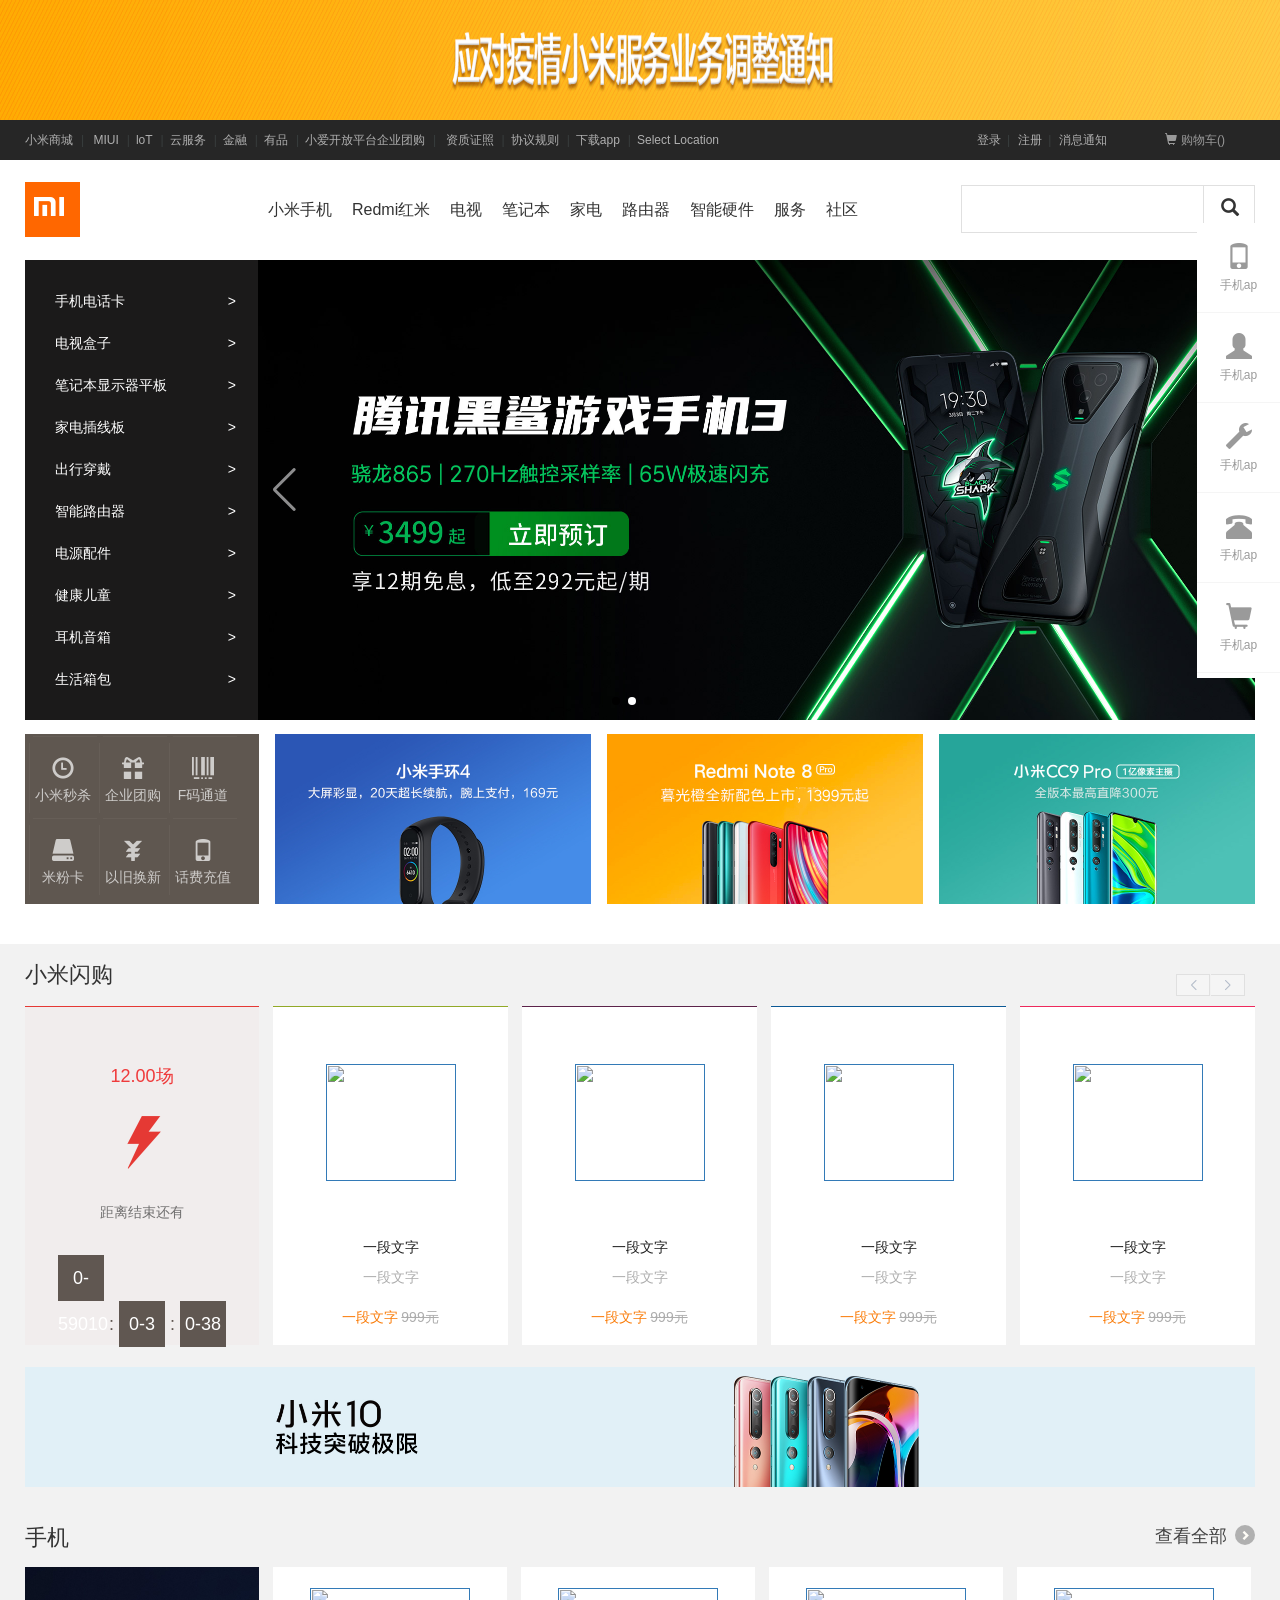
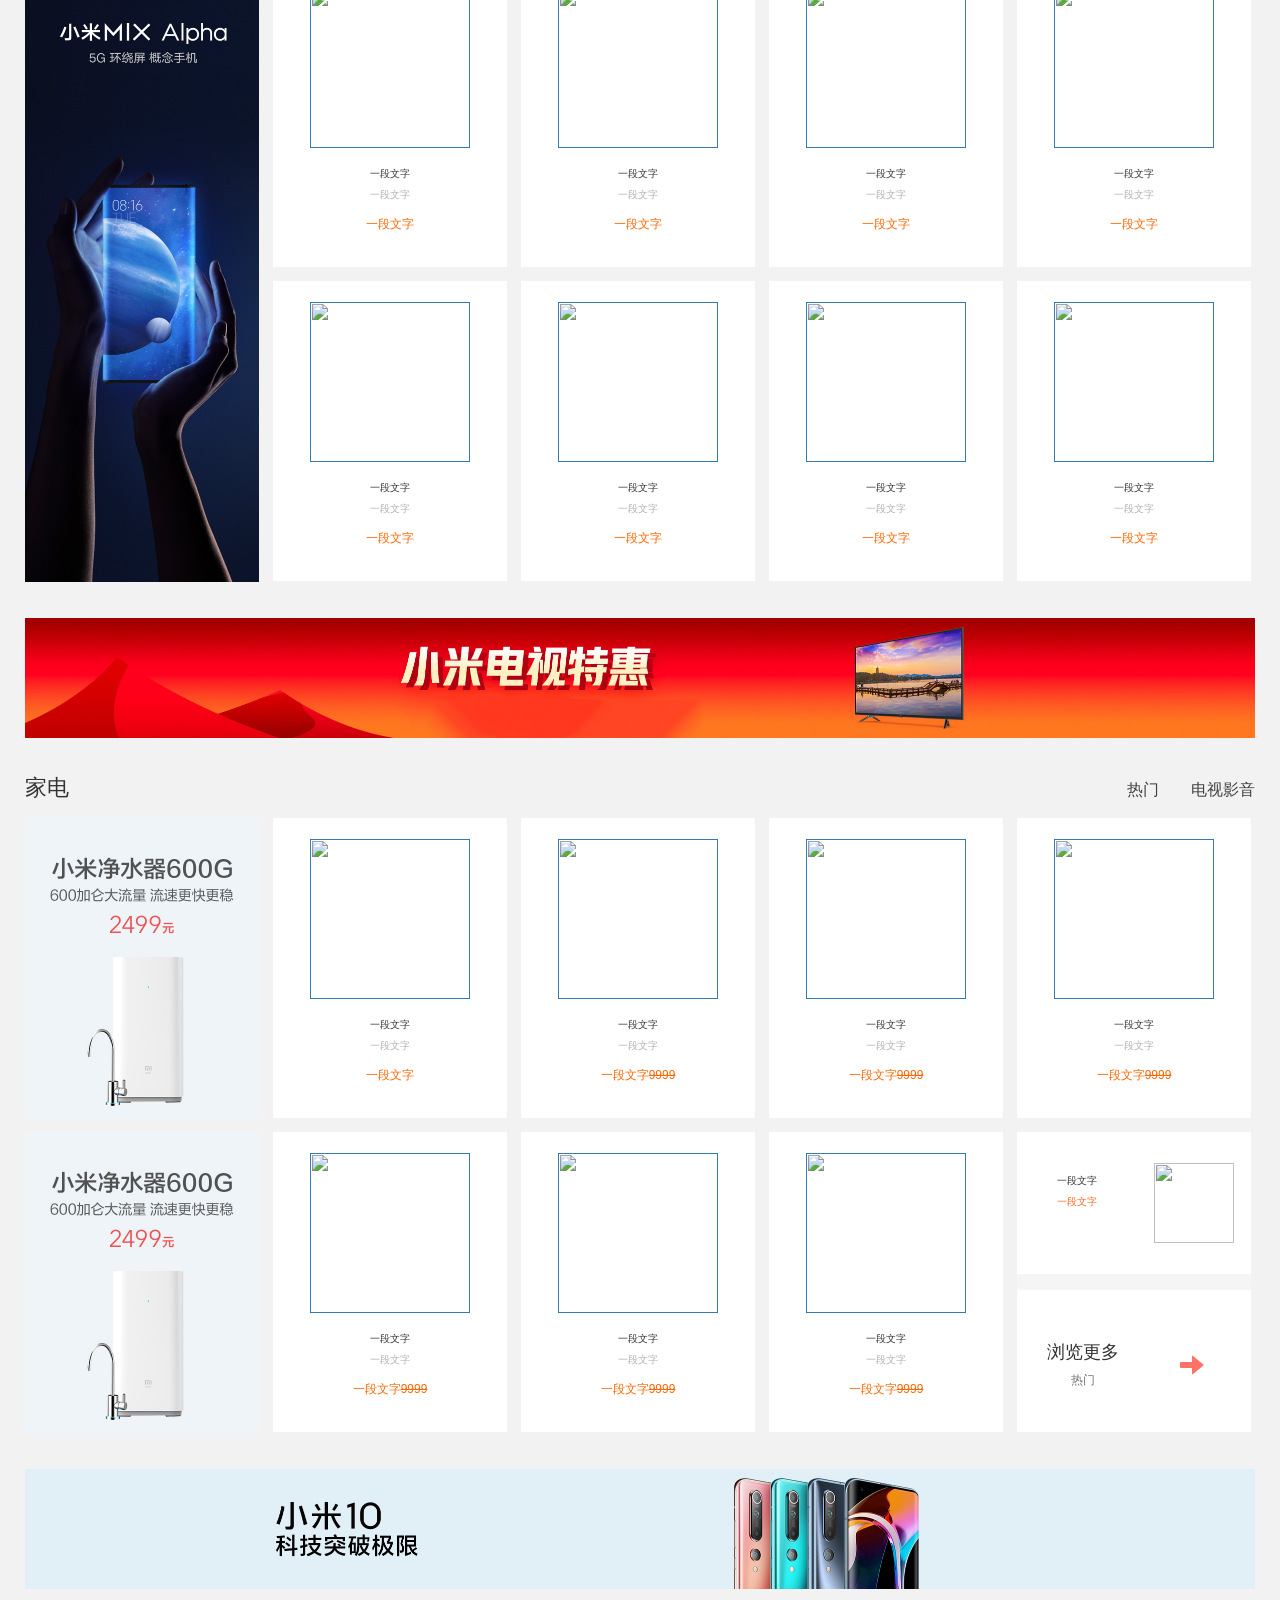
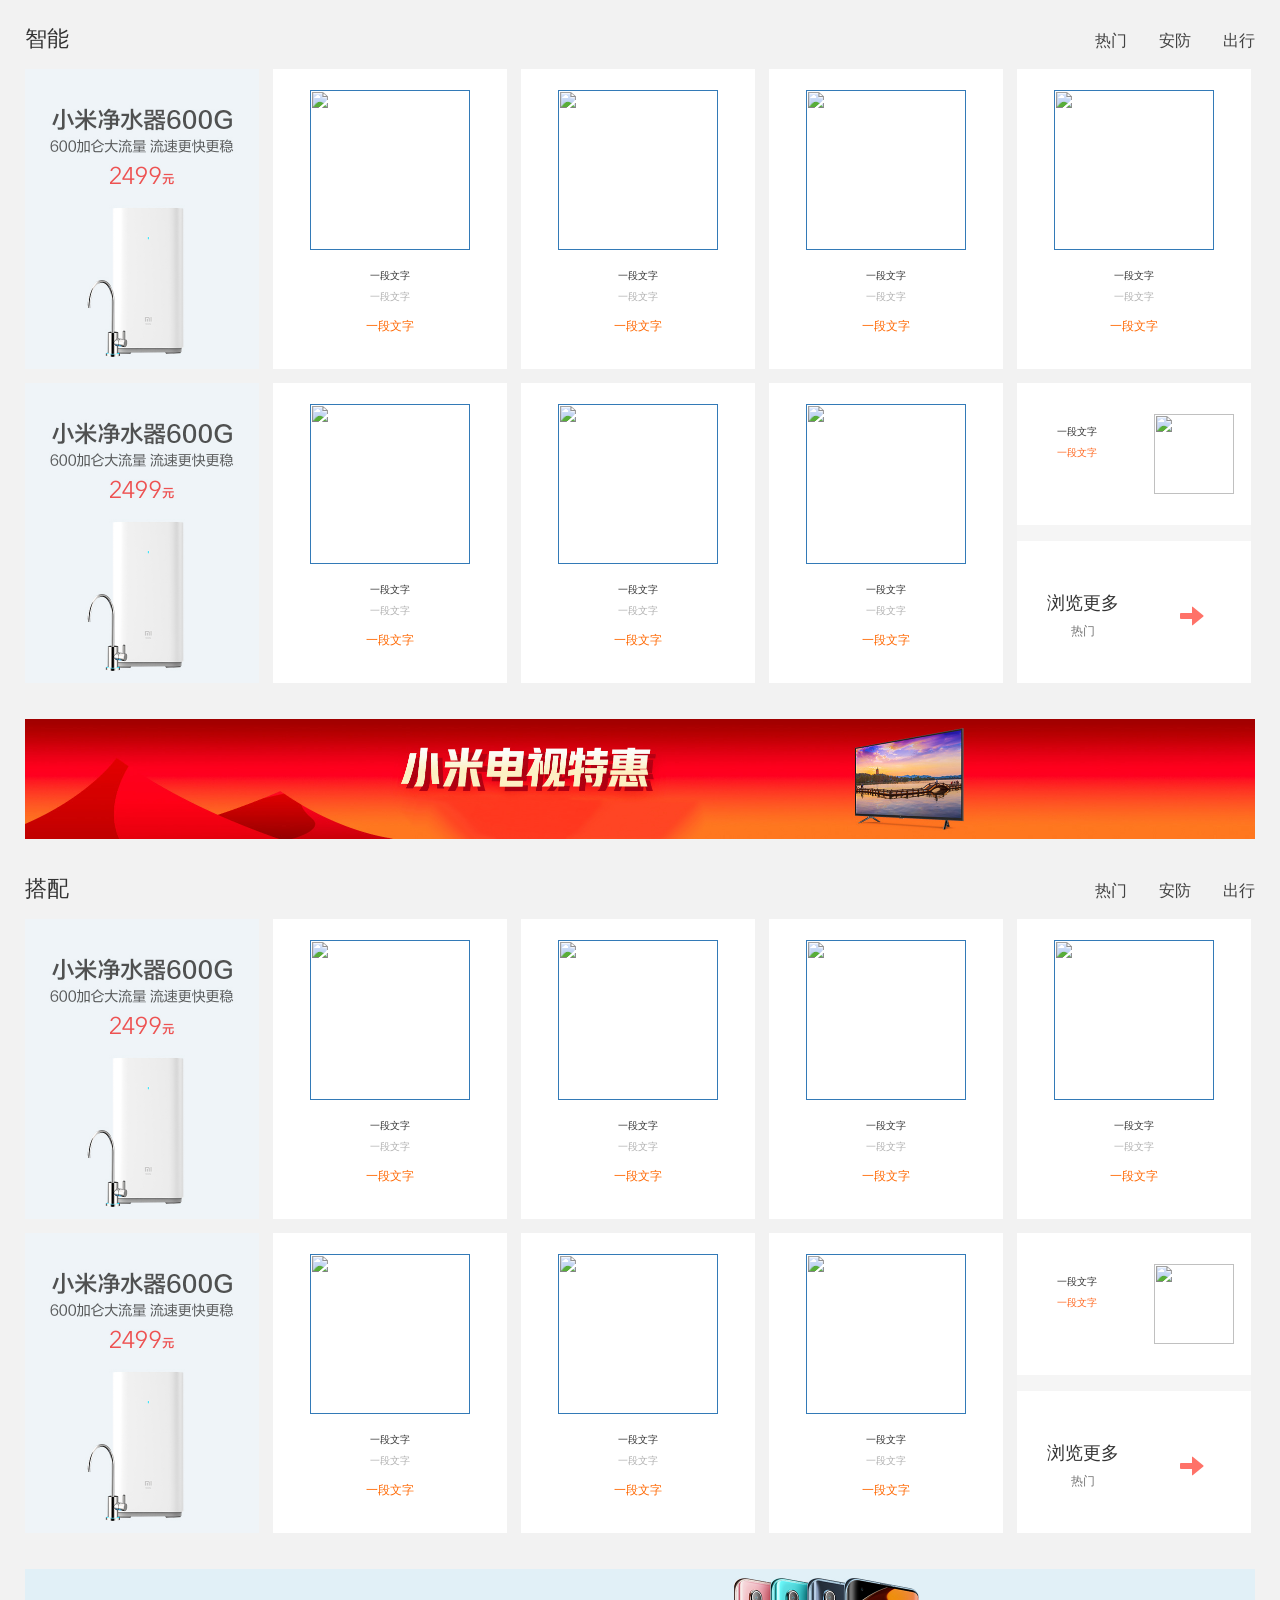
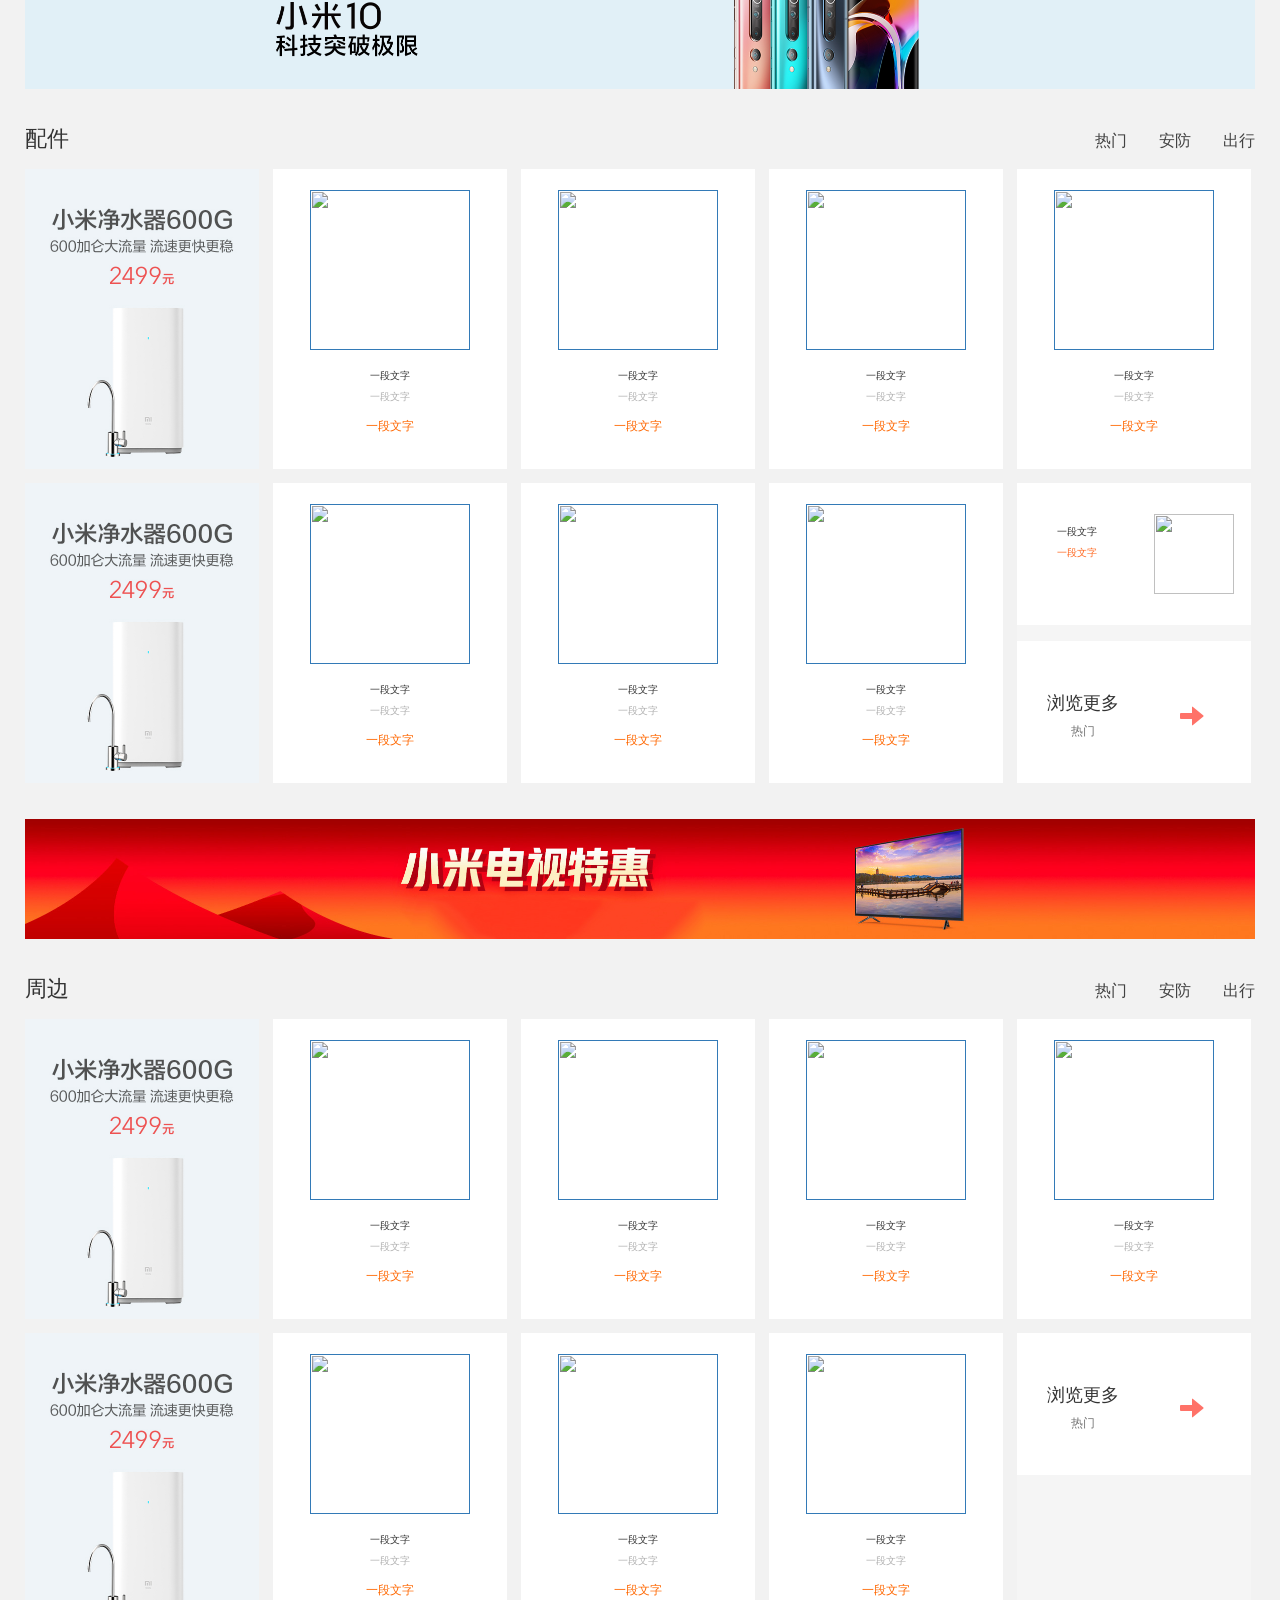
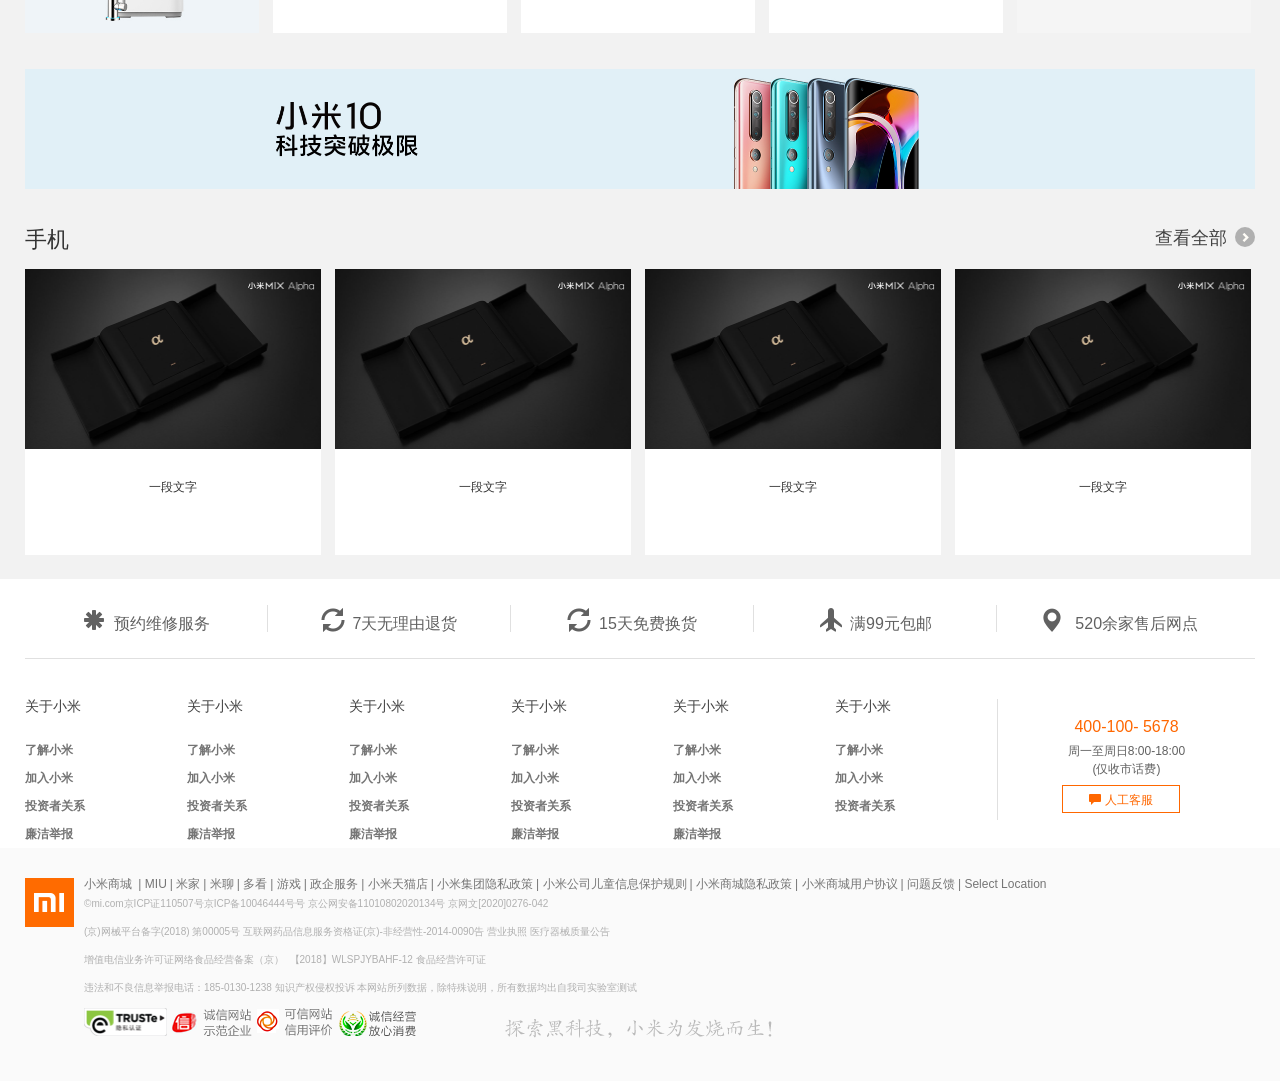
==== commit 5674864e: "a little" ====
--- a/html/index.html
+++ b/html/index.html
@@ -6,7 +6,7 @@
     <meta name="viewport" content="width=device-width, initial-scale=1.0">
     <title>Document</title>
     <link rel="stylesheet" href="../res/bootstrap/css/bootstrap.min.css"> 
-    <link rel="stylesheet" href="../css/index.css">
+    <link rel="stylesheet" href="../css/index.min.css">
     <link rel="stylesheet" href="../res/swiper/css/swiper.min.css">
 </head>
 
@@ -78,6 +78,7 @@
         </div>
     </div>
     <div class="mainbox">
+      <!-- 倒计时区域和第二个轮播图区域 -->
         <div class="middle-sale">
             <h1>小米闪购</h1>
             <div class="leftsale">
@@ -120,7 +121,7 @@
                           <p>一段文字</p>
                           <p>一段文字<del>999元</del></p>
                         </a></div>
-                      <div class="swiper-slide"data-id="197043">
+                      <div class="swiper-slide" data-id="197043">
                             <a href="">
                             <span><img src="" alt=""></span>  
                           <p>一段文字</p>
@@ -383,7 +384,7 @@
         <!-- 第一个广告区域 -->
         <div class="poster1">  
             <a href="">
-                <img src="" alt="">
+                <img src="../img/n5.jpg" alt="">
             </a>
         </div>
         <!-- 手机展示区域 -->
@@ -394,10 +395,10 @@
             </div>
             <div class="bottomlist">
                 <div class="lefta">
-                    <a href=""><img src="" alt=""></a>
+                    <a href=""><img src="../img/n4.jpg" alt=""></a>
                 </div>
                 <!-- 手机列表展示区域 -->
-                <ul>
+                <ul data-id="197047">
                     <li class="moves">
                         <a href="">
                             <span><img src="" alt=""></span>  
@@ -466,7 +467,9 @@
             </div>
         </div>
         <!-- 第二个广告区域 -->
-        <div class="poster2"></div>
+        <div class="poster2">
+          <a href=""><img src="../img/n6.jpg" alt=""></a>
+        </div>
         <!-- 家电广告区域 -->
         <div class="middle-household">
             <div class="tophouse"> 
@@ -478,36 +481,100 @@
             </div>
             <!-- 家电列表展示区域 -->
             <div class="houselist">
-                <ul>
-                    <li  class="moves">
-                        <a href="">
-                            <span><img src="" alt=""></span>  
-                        <p>一段文字</p>
-                        <p>一段文字</p>
-                        <p>一段文字<del>9999</del></p>
-                        </a>
-                    </li>
-                    <li class="moves">
-                        <a href="">
-                            <span><img src="" alt=""></span>  
-                        <p>一段文字</p>
-                        <p>一段文字</p>
-                        <p>一段文字</p>
-                        </a>
-                    </li>
-                    <li class="moves"></li>
-                    <li class="moves"></li>
-                    <li class="moves"></li>
-                    <li class="moves"></li>
-                    <li class="moves"></li>
-                    <li class="moves"></li>
-                    <li class="moves"></li>
-                    <li class="moves"></li>
+                <ul data-id="197040">
+                    <li  class="moves nono noimg" >
+                        <a href="">
+                            <img src="../img/n7.jpg" alt=""> 
+                        </a>
+                    </li>
+                    <li class="moves">
+                        <a href="">
+                            <span><img src="" alt=""></span>  
+                        <p>一段文字</p>
+                        <p>一段文字</p>
+                        <p>一段文字</p>
+                        </a>
+                    </li>
+                    <li class="moves">
+                      <a href="">
+                        <span><img src="" alt=""></span>  
+                    <p>一段文字</p>
+                    <p>一段文字</p>
+                    <p>一段文字<del>9999</del></p>
+                    </a>
+                    </li>
+                    <li class="moves">
+                      <a href="">
+                        <span><img src="" alt=""></span>  
+                    <p>一段文字</p>
+                    <p>一段文字</p>
+                    <p>一段文字<del>9999</del></p>
+                    </a>
+                    </li>
+                    <li class="moves">
+                      <a href="">
+                        <span><img src="" alt=""></span>  
+                    <p>一段文字</p>
+                    <p>一段文字</p>
+                    <p>一段文字<del>9999</del></p>
+                    </a>
+                    </li>
+                    <li class="moves nono noimg">
+                      <a href="">
+                        <img src="../img/n7.jpg" alt="">
+                    </a>
+                    </li>
+                    <li class="moves">
+                      <a href="">
+                        <span><img src="" alt=""></span>  
+                    <p>一段文字</p>
+                    <p>一段文字</p>
+                    <p>一段文字<del>9999</del></p>
+                    </a>
+                    </li>
+                    <li class="moves">
+                      <a href="">
+                        <span><img src="" alt=""></span>  
+                    <p>一段文字</p>
+                    <p>一段文字</p>
+                    <p>一段文字<del>9999</del></p>
+                    </a>
+                    </li>
+                    <li class="moves">
+                      <a href="">
+                        <span><img src="" alt=""></span>  
+                    <p>一段文字</p>
+                    <p>一段文字</p>
+                    <p>一段文字<del>9999</del></p>
+                    </a>
+                    </li>
+                    <li class="moves nono noan">
+                      <div class="topm moves">
+                          <div class="leftm">
+                            <p>一段文字</p>
+                            <p>一段文字</p>
+                          </div>
+                          <div class="rightm">
+                            <img src="" alt="">
+                          </div>
+                      </div>
+                      <div class="botm moves">
+                        <a href="">
+                          <div class="seemore">
+                            <h1>浏览更多</h1>
+                            <em>热门</em>
+                          </div>
+                          <span class="glyphicon glyphicon-arrow-right ar"></span>
+                        </a>
+                      </div>
+                    </li>
                 </ul>
             </div>           
         </div>
          <!-- 第三那个广告区域 -->
-         <div class="poster3"></div>
+         <div class="poster3">
+           <a href=""><img src="../img/n5.jpg" alt=""></a>
+         </div>
          <!-- 智能广告区域 -->
          <div class="middle-mind">
              <div class="topmind">
@@ -518,22 +585,96 @@
              </div>
              <!-- 智能商品展示区域 -->
              <div class="mindlist">
-                 <ul>
-                     <li class="moves"></li>
-                     <li class="moves"></li>
-                     <li class="moves"></li>
-                     <li class="moves"></li>
-                     <li class="moves"></li>
-                     <li class="moves"></li>
-                     <li class="moves"></li>
-                     <li class="moves"></li>
-                     <li class="moves"></li>
-                     <li class="moves"></li>
+                 <ul  data-id="197041">
+                     <li class="moves nono noimg" >
+                       <a href=""><img src="../img/n7.jpg" alt=""></a>
+                     </li>
+                     <li class="moves">
+                      <a href="">
+                        <span><img src="" alt=""></span>  
+                    <p>一段文字</p>
+                    <p>一段文字</p>
+                    <p>一段文字</p>
+                    </a>
+                     </li>
+                     <li class="moves">
+                      <a href="">
+                        <span><img src="" alt=""></span>  
+                    <p>一段文字</p>
+                    <p>一段文字</p>
+                    <p>一段文字</p>
+                    </a>
+                     </li>
+                     <li class="moves">
+                      <a href="">
+                        <span><img src="" alt=""></span>  
+                    <p>一段文字</p>
+                    <p>一段文字</p>
+                    <p>一段文字</p>
+                    </a>
+                     </li>
+                     <li class="moves">
+                      <a href="">
+                        <span><img src="" alt=""></span>  
+                    <p>一段文字</p>
+                    <p>一段文字</p>
+                    <p>一段文字</p>
+                    </a>
+                     </li>
+                     <li class="moves nono noimg" >
+                       <a href=""><img src="../img/n7.jpg" alt=""></a>
+                     </li>
+                     <li class="moves">
+                      <a href="">
+                        <span><img src="" alt=""></span>  
+                    <p>一段文字</p>
+                    <p>一段文字</p>
+                    <p>一段文字</p>
+                    </a>
+                     </li>
+                     <li class="moves">
+                      <a href="">
+                        <span><img src="" alt=""></span>  
+                    <p>一段文字</p>
+                    <p>一段文字</p>
+                    <p>一段文字</p>
+                    </a>
+                     </li>
+                     <li class="moves">
+                      <a href="">
+                        <span><img src="" alt=""></span>  
+                    <p>一段文字</p>
+                    <p>一段文字</p>
+                    <p>一段文字</p>
+                    </a>
+                     </li>
+                     <li class="moves nono  noan" >
+                      <div class="topm moves">
+                        <div class="leftm">
+                          <p>一段文字</p>
+                          <p>一段文字</p>
+                        </div>
+                        <div class="rightm">
+                          <img src="" alt="">
+                        </div>
+                    </div>
+                    <div class="botm moves">
+                      <a href="">
+                        <div class="seemore">
+                          <h1>浏览更多</h1>
+                          <em>热门</em>
+                        </div>
+                        <span class="glyphicon glyphicon-arrow-right ar"></span>
+                      </a>
+                    </div>
+                     </li>
                  </ul>
              </div>
          </div>
          <!-- 第四个广告区域 -->
-         <div class="poster4"></div>
+         <div class="poster4">
+           <a href=""><img src="../img/n6.jpg" alt=""></a>
+         </div>
          <!-- 搭配区域 -->
          <div class="middle-match">
             <div class="topmatch">
@@ -544,23 +685,97 @@
              </div>
              <!-- 搭配区域商品列表展示区域 -->
              <div class="matchlist">
-                 <ul>
-                     <li class="moves"></li>
-                     <li class="moves"></li>
-                     <li class="moves"></li>
-                     <li class="moves"></li>
-                     <li class="moves"></li>
-                     <li class="moves"></li>
-                     <li class="moves"></li>
-                     <li class="moves"></li>
-                     <li class="moves"></li>
-                     <li class="moves"></li>
+                 <ul  data-id="197046">
+                  <li class="moves nono noimg" >
+                    <a href=""><img src="../img/n7.jpg" alt=""></a>
+                  </li>
+                  <li class="moves">
+                   <a href="">
+                     <span><img src="" alt=""></span>  
+                 <p>一段文字</p>
+                 <p>一段文字</p>
+                 <p>一段文字</p>
+                 </a>
+                  </li>
+                  <li class="moves">
+                   <a href="">
+                     <span><img src="" alt=""></span>  
+                 <p>一段文字</p>
+                 <p>一段文字</p>
+                 <p>一段文字</p>
+                 </a>
+                  </li>
+                  <li class="moves">
+                   <a href="">
+                     <span><img src="" alt=""></span>  
+                 <p>一段文字</p>
+                 <p>一段文字</p>
+                 <p>一段文字</p>
+                 </a>
+                  </li>
+                  <li class="moves">
+                   <a href="">
+                     <span><img src="" alt=""></span>  
+                 <p>一段文字</p>
+                 <p>一段文字</p>
+                 <p>一段文字</p>
+                 </a>
+                  </li>
+                  <li class="moves nono noimg" >
+                    <a href=""><img src="../img/n7.jpg" alt=""></a>
+                  </li>
+                  <li class="moves">
+                   <a href="">
+                     <span><img src="" alt=""></span>  
+                 <p>一段文字</p>
+                 <p>一段文字</p>
+                 <p>一段文字</p>
+                 </a>
+                  </li>
+                  <li class="moves">
+                   <a href="">
+                     <span><img src="" alt=""></span>  
+                 <p>一段文字</p>
+                 <p>一段文字</p>
+                 <p>一段文字</p>
+                 </a>
+                  </li>
+                  <li class="moves">
+                   <a href="">
+                     <span><img src="" alt=""></span>  
+                 <p>一段文字</p>
+                 <p>一段文字</p>
+                 <p>一段文字</p>
+                 </a>
+                  </li>
+                  <li class="moves nono  noan" >
+                    <div class="topm moves">
+                      <div class="leftm">
+                        <p>一段文字</p>
+                        <p>一段文字</p>
+                      </div>
+                      <div class="rightm">
+                        <img src="" alt="">
+                      </div>
+                  </div>
+                  <div class="botm moves">
+                    <a href="">
+                      <div class="seemore">
+                        <h1>浏览更多</h1>
+                        <em>热门</em>
+                      </div>
+                      <span class="glyphicon glyphicon-arrow-right ar"></span>
+                    </a>
+                  </div>
+                  </li>
                  </ul>
              </div>
          </div>
 
           <!-- 第五个广告区域 -->
-          <div class="poster4"></div>
+          <div class="poster4">
+            <a href=""><img src="../img/n5.jpg" alt=""></a>
+          </div>
           <!-- 配件区域 -->
           <div class="middle-match">
              <div class="topmatch">
@@ -571,23 +786,99 @@
               </div>
               <!-- 配件区域商品列表展示区域 -->
               <div class="matchlist">
-                  <ul>
-                      <li class="moves"></li>
-                      <li class="moves"></li>
-                      <li class="moves"></li>
-                      <li class="moves"></li>
-                      <li class="moves"></li>
-                      <li class="moves"></li>
-                      <li class="moves"></li>
-                      <li class="moves"></li>
-                      <li class="moves"></li>
-                      <li class="moves"></li>
+                  <ul data-id="197045">
+                    <li class="moves nono noimg" >
+                      <a href=""><img src="../img/n7.jpg" alt=""></a>
+                    </li>
+                    <li class="moves">
+                     <a href="">
+                       <span><img src="" alt=""></span>  
+                   <p>一段文字</p>
+                   <p>一段文字</p>
+                   <p>一段文字</p>
+                   </a>
+                    </li>
+                    <li class="moves">
+                     <a href="">
+                       <span><img src="" alt=""></span>  
+                   <p>一段文字</p>
+                   <p>一段文字</p>
+                   <p>一段文字</p>
+                   </a>
+                    </li>
+                    <li class="moves">
+                     <a href="">
+                       <span><img src="" alt=""></span>  
+                   <p>一段文字</p>
+                   <p>一段文字</p>
+                   <p>一段文字</p>
+                   </a>
+                    </li>
+                    <li class="moves">
+                     <a href="">
+                       <span><img src="" alt=""></span>  
+                   <p>一段文字</p>
+                   <p>一段文字</p>
+                   <p>一段文字</p>
+                   </a>
+                    </li>
+                    <li class="moves nono noimg" >
+                      <a href=""><img src="../img/n7.jpg" alt=""></a>
+                    </li>
+                    <li class="moves">
+                     <a href="">
+                       <span><img src="" alt=""></span>  
+                   <p>一段文字</p>
+                   <p>一段文字</p>
+                   <p>一段文字</p>
+                   </a>
+                    </li>
+                    <li class="moves">
+                     <a href="">
+                       <span><img src="" alt=""></span>  
+                   <p>一段文字</p>
+                   <p>一段文字</p>
+                   <p>一段文字</p>
+                   </a>
+                    </li>
+                    <li class="moves">
+                     <a href="">
+                       <span><img src="" alt=""></span>  
+                   <p>一段文字</p>
+                   <p>一段文字</p>
+                   <p>一段文字</p>
+                   </a>
+                    </li>
+                    <li class="moves nono noan" >
+                      <div class="topm moves">
+                        <div class="leftm">
+                          <p>一段文字</p>
+                          <p>一段文字</p>
+                        </div>
+                        <div class="rightm">
+                          <img src="" alt="">
+                        </div>
+                    </div>
+                    <div class="botm moves">
+                      <a href="">
+                        <div class="seemore">
+                          <h1>浏览更多</h1>
+                          <em>热门</em>
+                        </div>
+                        <span class="glyphicon glyphicon-arrow-right ar"></span>
+                      </a>
+                    </div>
+                    </li>
                   </ul>
               </div>
           </div>
 
            <!-- 第六个广告区域 -->
-         <div class="poster4"></div>
+         <div class="poster4">
+           <a href="">
+             <img src="../img/n6.jpg" alt="">
+           </a>
+         </div>
          <!-- 周边区域 -->
          <div class="middle-match">
             <div class="topmatch">
@@ -598,23 +889,90 @@
              </div>
              <!-- 周边区域商品列表展示区域 -->
              <div class="matchlist">
-                 <ul>
-                     <li class="moves"></li>
-                     <li class="moves"></li>
-                     <li class="moves"></li>
-                     <li class="moves"></li>
-                     <li class="moves"></li>
-                     <li class="moves"></li>
-                     <li class="moves"></li>
-                     <li class="moves"></li>
-                     <li class="moves"></li>
-                     <li class="moves"></li>
+                 <ul data-id="197043">
+                  <li class="moves nono noimg" >
+                    <a href=""><img src="../img/n7.jpg" alt=""></a>
+                  </li>
+                  <li class="moves">
+                   <a href="">
+                     <span><img src="" alt=""></span>  
+                 <p>一段文字</p>
+                 <p>一段文字</p>
+                 <p>一段文字</p>
+                 </a>
+                  </li>
+                  <li class="moves">
+                   <a href="">
+                     <span><img src="" alt=""></span>  
+                 <p>一段文字</p>
+                 <p>一段文字</p>
+                 <p>一段文字</p>
+                 </a>
+                  </li>
+                  <li class="moves">
+                   <a href="">
+                     <span><img src="" alt=""></span>  
+                 <p>一段文字</p>
+                 <p>一段文字</p>
+                 <p>一段文字</p>
+                 </a>
+                  </li>
+                  <li class="moves">
+                   <a href="">
+                     <span><img src="" alt=""></span>  
+                 <p>一段文字</p>
+                 <p>一段文字</p>
+                 <p>一段文字</p>
+                 </a>
+                  </li>
+                  <li class="moves nono noimg" >
+                    <a href=""><img src="../img/n7.jpg" alt=""></a>
+                  </li>
+                  <li class="moves">
+                   <a href="">
+                     <span><img src="" alt=""></span>  
+                 <p>一段文字</p>
+                 <p>一段文字</p>
+                 <p>一段文字</p>
+                 </a>
+                  </li>
+                  <li class="moves">
+                   <a href="">
+                     <span><img src="" alt=""></span>  
+                 <p>一段文字</p>
+                 <p>一段文字</p>
+                 <p>一段文字</p>
+                 </a>
+                  </li>
+                  <li class="moves">
+                   <a href="">
+                     <span><img src="" alt=""></span>  
+                 <p>一段文字</p>
+                 <p>一段文字</p>
+                 <p>一段文字</p>
+                 </a>
+                  </li>
+                  <li class="moves nono noan" >
+                  <div class="botm moves">
+                    <a href="">
+                      <div class="seemore">
+                        <h1>浏览更多</h1>
+                        <em>热门</em>
+                      </div>
+                      <span class="glyphicon glyphicon-arrow-right ar"></span>
+                    </a>
+                  </div>
+                  </li>
                  </ul>
              </div>
          </div>
 
             <!-- 第七个广告区域 -->
-         <div class="poster4"></div>
+         <div class="poster4">
+           <a href="">
+             <img src="../img/n5.jpg" alt="">
+           </a>
+         </div>
 
          <!-- 视频区域 -->
          <div class="middle-movies">
@@ -623,12 +981,46 @@
                     <a href="">查看全部<span class="glyphicon glyphicon-chevron-right"></span></a>                
              </div>
              <ul>
-                 <li><div></div><p>一段文字</p></li>
-                 <li></li>
-                 <li></li>
-                 <li></li>
+                 <li><div>
+                   <img src="../img/n8.jpg" alt="">
+                 </div><p>一段文字</p></li>
+                 <li><div>
+                  <img src="../img/n8.jpg" alt="">
+                </div><p>一段文字</p></li>
+                <li><div>
+                  <img src="../img/n8.jpg" alt="">
+                </div><p>一段文字</p></li>
+                <li><div>
+                  <img src="../img/n8.jpg" alt="">
+                </div><p>一段文字</p></li>
              </ul>
          </div>      
+    </div>
+    <div class="rightfix">
+      <h6>
+        <p class="glyphicon glyphicon-phone"></p>
+       <p class="disnone">手机ap</p>
+      </h6>
+      <h6>
+        <p class="glyphicon glyphicon-user"></p>
+        <p class="disnone">手机ap</p>
+      </h6>
+      <h6>
+        <p class="glyphicon glyphicon-wrench"></p>
+        <p class="disnone">手机ap</p>
+      </h6>
+      <h6>
+        <p class="glyphicon glyphicon-phone-alt"></p>
+        <p class="disnone">手机ap</p>
+      </h6>
+      <h6>
+        <p class="glyphicon glyphicon-shopping-cart"></p>
+        <p class="disnone">手机ap</p>
+      </h6>      
+    </div>
+    <div class="backtop">
+        <p class="glyphicon glyphicon-arrow-up"></p>
+        <p>回顶部</p>
     </div>
       <!-- 尾部区域 -->
       <div class="bottombox"></div>
--- a/css/index.min.css
+++ b/css/index.min.css
@@ -0,0 +1 @@
+img{vertical-align:middle;border:none}*{padding:0;margin:0}li{list-style:none}a{text-decoration:none}a:hover{text-decoration:none}html,body{min-width:76.625rem}.box-top{width:100%;height:120px}.box-top a{display:block;height:120px;width:100%}.box-top a img{width:100%;height:120px}.navB{height:460px +170px}.navB .middle-navB{margin:0 auto;width:1230px;height:460px +170px;position:relative}.navB .middle-navB .leftbox{background:rgba(89,87,87,0.3);position:absolute;z-index:50;width:233px;padding:20px 0}.navB .middle-navB .leftbox ul{margin-bottom:0px}.navB .middle-navB .leftbox ul>li{padding-left:30px;height:42px;line-height:42px;font-size:14px;cursor:pointer;color:#ffffff;position:relative}.navB .middle-navB .leftbox ul>li:hover{background-color:#ee702e}.navB .middle-navB .leftbox ul>li span{position:absolute;right:22px}.navB .middle-navB .rightnav{display:none;position:absolute;left:234px;height:460px;background:#ffffff;z-index:70}.navB .middle-navB .rightnav>ul{width:249px;height:640px;float:left;padding:2px 0}.navB .middle-navB .rightnav>ul>li{float:left;height:76px;width:249px;line-height:76px}.navB .middle-navB .rightnav>ul>li>a{font-size:12px;color:#333333}.navB .middle-navB .rightnav>ul>li>a:hover{text-decoration:none;color:#ee702e}.navB .middle-navB .rightnav>ul>li img{display:inline-block;width:27px;height:35px;margin-right:20px}.navB .middle-navB .rightbox{width:1230px;height:460px}.navB .middle-navB .rightbox .swiper-container{height:460px}.navB .middle-navB .rightbox .swiper-container .swiper-button-prev{left:246px}.navB .middle-navB .rightbox .swiper-container .swiper-button-next,.navB .middle-navB .rightbox .swiper-container .swiper-button-prev{color:#8d8d8e;font-size:30px}.navB .middle-navB .rightbox .swiper-container .swiper-slide img{width:100%;height:100%}.navB .middle-navB .rightbox .swiper-container .swiper-pagination-custom{right:34px}.navB .middle-bot{width:1230px;height:184px;margin:0 auto}.navB .middle-bot .bottombox1{margin:0 auto;width:1230px;margin-top:14px;height:170px}.navB .middle-bot .bottombox1 .left{float:left;width:234px;height:170px;background:#5f5750}.navB .middle-bot .bottombox1 .left>ul{width:228px;height:164px;padding:3px}.navB .middle-bot .bottombox1 .left>ul>li{float:left;width:70px;height:82px;padding:0 3px;position:relative;text-align:center}.navB .middle-bot .bottombox1 .left>ul>li span{font-size:22px;display:block;margin-top:19px;margin-bottom:7px}.navB .middle-bot .bottombox1 .left>ul>li a{color:#ceccca}.navB .middle-bot .bottombox1 .left>ul>li a:hover{text-decoration:none}.navB .middle-bot .bottombox1 .left>ul>li:before{top:-1px;left:5px;width:64px;height:1px;position:absolute;content:"";background:#665e57}.navB .middle-bot .bottombox1 .left>ul>li:after{top:6px;left:1px;width:1px;height:70px;position:absolute;content:"";background:#665e57}.navB .middle-bot .bottombox1>ul{float:left}.navB .middle-bot .bottombox1>ul li{float:left;width:316px;height:170px;margin-left:16px}.navB .middle-bot .bottombox1>ul li img{width:316px;height:170px}.mainbox{height:6035px;margin-top:26px;background:#f2f2f2}.mainbox .middle-sale{margin:0 auto;width:1230px}.mainbox .middle-sale:after{content:".";display:block;height:0;visibility:hidden;clear:both}.mainbox .middle-sale h1{font-size:22px;color:#333333;height:62px;line-height:62px;font-weight:normal;margin:0}.mainbox .middle-sale .leftsale{height:339px;width:234px;border-top:1px solid #e53935;float:left;margin-right:14px;background:#f1eded;text-align:center}.mainbox .middle-sale .leftsale>h2{margin:60px 0 31px 0;line-height:1;font-size:18px;color:#ef3a3b;font-weight:normal}.mainbox .middle-sale .leftsale p{margin:33px 0;font-size:14px;color:#706f6f}.mainbox .middle-sale .leftsale>span{display:inline-block;width:46px;height:46px;background:#605751;color:#ffffff;text-align:center;line-height:46px;font-size:18px}.mainbox .middle-sale .leftsale em{color:#605751;font-style:normal;margin:0 5px;font-size:18px}.mainbox .middle-sale .rightsale{float:left;width:982px;height:339px;position:relative}.mainbox .middle-sale .rightsale>.swiper-container{height:339px}.mainbox .middle-sale .rightsale>.swiper-container .swiper-slide{background:#ffffff;text-align:center;box-sizing:border-box;border-top:1px solid}.mainbox .middle-sale .rightsale>.swiper-container .swiper-slide a:hover{text-decoration:none}.mainbox .middle-sale .rightsale>.swiper-container .swiper-slide span{display:block;height:230px;width:235px;position:relative}.mainbox .middle-sale .rightsale>.swiper-container .swiper-slide span img{width:130px;height:117px;position:absolute;top:0;left:0;right:0;bottom:0;margin:auto}.mainbox .middle-sale .rightsale>.swiper-container .swiper-slide p:nth-of-type(1){color:#202020;font-size:14px;margin:0}.mainbox .middle-sale .rightsale>.swiper-container .swiper-slide p:nth-of-type(2){color:#adadad;margin:10px 0 20px 0}.mainbox .middle-sale .rightsale>.swiper-container .swiper-slide p:nth-of-type(3){color:#fa7c09;margin:10px 0 20px 0}.mainbox .middle-sale .rightsale>.swiper-container .swiper-slide p:nth-of-type(3) del{color:#adadad;margin-left:3px}.mainbox .middle-sale .rightsale .swiper-button-next,.mainbox .middle-sale .rightsale .swiper-button-prev{top:-10px;width:34px;height:22px;position:absolute;font-size:12px;font-weight:bold;color:#b3bcc9;background:#f5f5f5;outline:none}.mainbox .middle-sale .rightsale .swiper-button-next{border:1px solid #e0e0e0;border-left:none}.mainbox .middle-sale .rightsale .swiper-button-next:after{font-size:10px !important}.mainbox .middle-sale .rightsale .swiper-button-prev{left:903px;border:1px solid #e0e0e0}.mainbox .middle-sale .rightsale .swiper-button-prev:after{font-size:10px !important}.mainbox .poster1{height:120px;margin:0 auto;width:1230px;margin-top:22px}.mainbox .poster1 img{height:120px;width:1230px}.mainbox .poster1>img{width:100%;height:100%}.mainbox .middle-phone{margin:0 auto;width:1230px;height:695px}.mainbox .middle-phone .topbox:after{content:".";display:block;height:0;visibility:hidden;clear:both}.mainbox .middle-phone .topbox>span{float:left;font-size:22px;margin-top:40px;margin-bottom:18px;line-height:1;color:#333333}.mainbox .middle-phone .topbox>a{margin-top:40px;margin-bottom:18px;float:right;font-size:18px;color:#424242;line-height:1}.mainbox .middle-phone .topbox>a>span{margin-left:8px;position:relative;top:-2px;color:#fffdf7;width:20px;height:20px;font-size:10px;display:inline-block;border-radius:50%;background:#b0b0b0;text-align:center;line-height:20px}.mainbox .middle-phone .topbox>a:hover{text-decoration:none}.mainbox .middle-phone .bottomlist{height:615px}.mainbox .middle-phone .bottomlist .lefta{float:left;width:234px;height:615px;background:#ef7b3e;margin-right:14px}.mainbox .middle-phone .bottomlist .lefta img{width:234px;height:615px}.mainbox .middle-phone .bottomlist>ul{float:left;height:615px;width:982px;margin-bottom:0px}.mainbox .middle-phone .bottomlist>ul li{float:left;position:relative;margin:0 14px 14px 0;text-align:center;width:234px;height:300px;background:#ffffff}.mainbox .middle-phone .bottomlist>ul li:hover{box-shadow:0 15px 30px rgba(0,0,0,0.1)}.mainbox .middle-phone .bottomlist>ul li>a:hover{text-decoration:none}.mainbox .middle-phone .bottomlist>ul li span{display:block;width:234px;height:202px;position:relative}.mainbox .middle-phone .bottomlist>ul li span>img{position:absolute;top:0;right:0;bottom:0;left:0;margin:auto;width:160px;height:160px}.mainbox .middle-phone .bottomlist>ul li p:nth-of-type(1){font-size:10px;color:#333333;line-height:1}.mainbox .middle-phone .bottomlist>ul li p:nth-of-type(2){font-size:10px;color:#b0b0b0;margin-top:11px;margin-bottom:18px;line-height:1}.mainbox .middle-phone .bottomlist>ul li p:nth-of-type(3){font-size:12px;color:#ff6700;line-height:1}.mainbox .middle-phone .bottomlist>ul .noimg img{width:234px;height:300px}.mainbox .middle-phone .bottomlist>ul .nono{background:#f5f5f5}.mainbox .middle-phone .bottomlist>ul .nono:hover{box-shadow:none}.mainbox .middle-phone .bottomlist>ul .nono .topm{position:relative;width:234px;height:142px;margin-bottom:16px;background:#ffffff}.mainbox .middle-phone .bottomlist>ul .nono .topm:hover{box-shadow:0 15px 30px rgba(0,0,0,0.1)}.mainbox .middle-phone .bottomlist>ul .nono .topm .leftm{float:left;width:120px;margin-top:44px}.mainbox .middle-phone .bottomlist>ul .nono .topm .leftm p:nth-of-type(2){color:#ff671f}.mainbox .middle-phone .bottomlist>ul .nono .topm .rightm{float:right;width:114px;height:142px;position:relative}.mainbox .middle-phone .bottomlist>ul .nono .topm .rightm img{width:80px;height:80px;position:absolute;margin:auto;top:0;right:0;left:0;bottom:0}.mainbox .middle-phone .bottomlist>ul .nono .botm{position:relative;width:234px;height:142px;background:#ffffff}.mainbox .middle-phone .bottomlist>ul .nono .botm:hover{box-shadow:0 15px 30px rgba(0,0,0,0.1)}.mainbox .middle-phone .bottomlist>ul .nono .botm a:hover{text-decoration:none}.mainbox .middle-phone .bottomlist>ul .nono .botm .seemore{float:left;margin-left:30px}.mainbox .middle-phone .bottomlist>ul .nono .botm .seemore h1{font-size:18px;color:#333333;font-weight:normal;margin-top:53px;line-height:1;margin-bottom:8px}.mainbox .middle-phone .bottomlist>ul .nono .botm .seemore em{font-size:12px;color:#757575;font-style:normal}.mainbox .middle-phone .bottomlist>ul .nono .botm .ar{float:right;font-size:24px;color:#ff7268;width:50px;height:50px;line-height:50px;text-align:center;display:inline-block;margin-top:48px;margin-right:34px}.mainbox .middle-phone .bottomlist>ul li:nth-of-type(4n){margin-right:0}.mainbox .poster2{height:120px;margin:0 auto;width:1230px;margin-top:36px}.mainbox .poster2 img{height:120px;width:1230px}.mainbox .middle-household{margin:0 auto;width:1230px;height:695px;overflow:hidden}.mainbox .middle-household .tophouse:after{content:".";display:block;height:0;visibility:hidden;clear:both}.mainbox .middle-household .tophouse>span{float:left;font-size:22px;color:#333333;line-height:1;margin:39px 0 19px 0}.mainbox .middle-household .tophouse>div{float:right;padding-top:42px}.mainbox .middle-household .tophouse>div>a{font-size:16px;color:#424242;line-height:1;margin-left:32px;padding-bottom:5px}.mainbox .middle-household .tophouse>div>a:hover{text-decoration:none;border-bottom:2px solid #ff6700;color:#ff6700}.mainbox .middle-household .houselist ul{margin-bottom:0px}.mainbox .middle-household .houselist ul:after{content:".";display:block;height:0;visibility:hidden;clear:both}.mainbox .middle-household .houselist ul li{float:left;position:relative;margin:0 14px 14px 0;text-align:center;width:234px;height:300px;background:#ffffff}.mainbox .middle-household .houselist ul li:hover{box-shadow:0 15px 30px rgba(0,0,0,0.1)}.mainbox .middle-household .houselist ul li>a:hover{text-decoration:none}.mainbox .middle-household .houselist ul li span{display:block;width:234px;height:202px;position:relative}.mainbox .middle-household .houselist ul li span>img{position:absolute;top:0;right:0;bottom:0;left:0;margin:auto;width:160px;height:160px}.mainbox .middle-household .houselist ul li p:nth-of-type(1){font-size:10px;color:#333333;line-height:1}.mainbox .middle-household .houselist ul li p:nth-of-type(2){font-size:10px;color:#b0b0b0;margin-top:11px;margin-bottom:18px;line-height:1}.mainbox .middle-household .houselist ul li p:nth-of-type(3){font-size:12px;color:#ff6700;line-height:1}.mainbox .middle-household .houselist ul .noimg img{width:234px;height:300px}.mainbox .middle-household .houselist ul .nono{background:#f5f5f5}.mainbox .middle-household .houselist ul .nono:hover{box-shadow:none}.mainbox .middle-household .houselist ul .nono .topm{position:relative;width:234px;height:142px;margin-bottom:16px;background:#ffffff}.mainbox .middle-household .houselist ul .nono .topm:hover{box-shadow:0 15px 30px rgba(0,0,0,0.1)}.mainbox .middle-household .houselist ul .nono .topm .leftm{float:left;width:120px;margin-top:44px}.mainbox .middle-household .houselist ul .nono .topm .leftm p:nth-of-type(2){color:#ff671f}.mainbox .middle-household .houselist ul .nono .topm .rightm{float:right;width:114px;height:142px;position:relative}.mainbox .middle-household .houselist ul .nono .topm .rightm img{width:80px;height:80px;position:absolute;margin:auto;top:0;right:0;left:0;bottom:0}.mainbox .middle-household .houselist ul .nono .botm{position:relative;width:234px;height:142px;background:#ffffff}.mainbox .middle-household .houselist ul .nono .botm:hover{box-shadow:0 15px 30px rgba(0,0,0,0.1)}.mainbox .middle-household .houselist ul .nono .botm a:hover{text-decoration:none}.mainbox .middle-household .houselist ul .nono .botm .seemore{float:left;margin-left:30px}.mainbox .middle-household .houselist ul .nono .botm .seemore h1{font-size:18px;color:#333333;font-weight:normal;margin-top:53px;line-height:1;margin-bottom:8px}.mainbox .middle-household .houselist ul .nono .botm .seemore em{font-size:12px;color:#757575;font-style:normal}.mainbox .middle-household .houselist ul .nono .botm .ar{float:right;font-size:24px;color:#ff7268;width:50px;height:50px;line-height:50px;text-align:center;display:inline-block;margin-top:48px;margin-right:34px}.mainbox .middle-household .houselist ul li:nth-of-type(5n){margin-right:0}.mainbox .poster3{height:120px;margin:0 auto;width:1230px;margin-top:36px}.mainbox .poster3 img{height:120px;width:1230px}.mainbox .middle-mind{margin:0 auto;width:1230px;height:694px;overflow:hidden}.mainbox .middle-mind .topmind:after{content:".";display:block;height:0;visibility:hidden;clear:both}.mainbox .middle-mind .topmind>span{float:left;font-size:22px;color:#333333;line-height:1;margin:39px 0 19px 0}.mainbox .middle-mind .topmind>div{float:right;padding-top:42px}.mainbox .middle-mind .topmind>div>a{font-size:16px;color:#424242;line-height:1;margin-left:32px;padding-bottom:5px}.mainbox .middle-mind .topmind>div>a:hover{text-decoration:none;border-bottom:2px solid #ff6700;color:#ff6700}.mainbox .middle-mind .mindlist ul{margin-bottom:0px}.mainbox .middle-mind .mindlist ul:after{content:".";display:block;height:0;visibility:hidden;clear:both}.mainbox .middle-mind .mindlist ul li{float:left;position:relative;margin:0 14px 14px 0;text-align:center;width:234px;height:300px;background:#ffffff}.mainbox .middle-mind .mindlist ul li:hover{box-shadow:0 15px 30px rgba(0,0,0,0.1)}.mainbox .middle-mind .mindlist ul li>a:hover{text-decoration:none}.mainbox .middle-mind .mindlist ul li span{display:block;width:234px;height:202px;position:relative}.mainbox .middle-mind .mindlist ul li span>img{position:absolute;top:0;right:0;bottom:0;left:0;margin:auto;width:160px;height:160px}.mainbox .middle-mind .mindlist ul li p:nth-of-type(1){font-size:10px;color:#333333;line-height:1}.mainbox .middle-mind .mindlist ul li p:nth-of-type(2){font-size:10px;color:#b0b0b0;margin-top:11px;margin-bottom:18px;line-height:1}.mainbox .middle-mind .mindlist ul li p:nth-of-type(3){font-size:12px;color:#ff6700;line-height:1}.mainbox .middle-mind .mindlist ul .noimg img{width:234px;height:300px}.mainbox .middle-mind .mindlist ul .nono{background:#f5f5f5}.mainbox .middle-mind .mindlist ul .nono:hover{box-shadow:none}.mainbox .middle-mind .mindlist ul .nono .topm{position:relative;width:234px;height:142px;margin-bottom:16px;background:#ffffff}.mainbox .middle-mind .mindlist ul .nono .topm:hover{box-shadow:0 15px 30px rgba(0,0,0,0.1)}.mainbox .middle-mind .mindlist ul .nono .topm .leftm{float:left;width:120px;margin-top:44px}.mainbox .middle-mind .mindlist ul .nono .topm .leftm p:nth-of-type(2){color:#ff671f}.mainbox .middle-mind .mindlist ul .nono .topm .rightm{float:right;width:114px;height:142px;position:relative}.mainbox .middle-mind .mindlist ul .nono .topm .rightm img{width:80px;height:80px;position:absolute;margin:auto;top:0;right:0;left:0;bottom:0}.mainbox .middle-mind .mindlist ul .nono .botm{position:relative;width:234px;height:142px;background:#ffffff}.mainbox .middle-mind .mindlist ul .nono .botm:hover{box-shadow:0 15px 30px rgba(0,0,0,0.1)}.mainbox .middle-mind .mindlist ul .nono .botm a:hover{text-decoration:none}.mainbox .middle-mind .mindlist ul .nono .botm .seemore{float:left;margin-left:30px}.mainbox .middle-mind .mindlist ul .nono .botm .seemore h1{font-size:18px;color:#333333;font-weight:normal;margin-top:53px;line-height:1;margin-bottom:8px}.mainbox .middle-mind .mindlist ul .nono .botm .seemore em{font-size:12px;color:#757575;font-style:normal}.mainbox .middle-mind .mindlist ul .nono .botm .ar{float:right;font-size:24px;color:#ff7268;width:50px;height:50px;line-height:50px;text-align:center;display:inline-block;margin-top:48px;margin-right:34px}.mainbox .middle-mind .mindlist ul li:nth-of-type(5n){margin-right:0}.mainbox .poster4{height:120px;margin:0 auto;width:1230px;margin-top:36px}.mainbox .poster4 img{height:120px;width:1230px}.mainbox .middle-match{margin:0 auto;width:1230px;height:694px;overflow:hidden}.mainbox .middle-match .topmatch:after{content:".";display:block;height:0;visibility:hidden;clear:both}.mainbox .middle-match .topmatch>span{float:left;font-size:22px;color:#333333;line-height:1;margin:39px 0 19px 0}.mainbox .middle-match .topmatch>div{float:right;padding-top:42px}.mainbox .middle-match .topmatch>div>a{font-size:16px;color:#424242;line-height:1;margin-left:32px;padding-bottom:5px}.mainbox .middle-match .topmatch>div>a:hover{text-decoration:none;border-bottom:2px solid #ff6700;color:#ff6700}.mainbox .middle-match .matchlist ul{margin-bottom:0px}.mainbox .middle-match .matchlist ul:after{content:".";display:block;height:0;visibility:hidden;clear:both}.mainbox .middle-match .matchlist ul li{float:left;position:relative;margin:0 14px 14px 0;text-align:center;width:234px;height:300px;background:#ffffff}.mainbox .middle-match .matchlist ul li:hover{box-shadow:0 15px 30px rgba(0,0,0,0.1)}.mainbox .middle-match .matchlist ul li>a:hover{text-decoration:none}.mainbox .middle-match .matchlist ul li span{display:block;width:234px;height:202px;position:relative}.mainbox .middle-match .matchlist ul li span>img{position:absolute;top:0;right:0;bottom:0;left:0;margin:auto;width:160px;height:160px}.mainbox .middle-match .matchlist ul li p:nth-of-type(1){font-size:10px;color:#333333;line-height:1}.mainbox .middle-match .matchlist ul li p:nth-of-type(2){font-size:10px;color:#b0b0b0;margin-top:11px;margin-bottom:18px;line-height:1}.mainbox .middle-match .matchlist ul li p:nth-of-type(3){font-size:12px;color:#ff6700;line-height:1}.mainbox .middle-match .matchlist ul .noimg img{width:234px;height:300px}.mainbox .middle-match .matchlist ul .nono{background:#f5f5f5}.mainbox .middle-match .matchlist ul .nono:hover{box-shadow:none}.mainbox .middle-match .matchlist ul .nono .topm{position:relative;width:234px;height:142px;margin-bottom:16px;background:#ffffff}.mainbox .middle-match .matchlist ul .nono .topm:hover{box-shadow:0 15px 30px rgba(0,0,0,0.1)}.mainbox .middle-match .matchlist ul .nono .topm .leftm{float:left;width:120px;margin-top:44px}.mainbox .middle-match .matchlist ul .nono .topm .leftm p:nth-of-type(2){color:#ff671f}.mainbox .middle-match .matchlist ul .nono .topm .rightm{float:right;width:114px;height:142px;position:relative}.mainbox .middle-match .matchlist ul .nono .topm .rightm img{width:80px;height:80px;position:absolute;margin:auto;top:0;right:0;left:0;bottom:0}.mainbox .middle-match .matchlist ul .nono .botm{position:relative;width:234px;height:142px;background:#ffffff}.mainbox .middle-match .matchlist ul .nono .botm:hover{box-shadow:0 15px 30px rgba(0,0,0,0.1)}.mainbox .middle-match .matchlist ul .nono .botm a:hover{text-decoration:none}.mainbox .middle-match .matchlist ul .nono .botm .seemore{float:left;margin-left:30px}.mainbox .middle-match .matchlist ul .nono .botm .seemore h1{font-size:18px;color:#333333;font-weight:normal;margin-top:53px;line-height:1;margin-bottom:8px}.mainbox .middle-match .matchlist ul .nono .botm .seemore em{font-size:12px;color:#757575;font-style:normal}.mainbox .middle-match .matchlist ul .nono .botm .ar{float:right;font-size:24px;color:#ff7268;width:50px;height:50px;line-height:50px;text-align:center;display:inline-block;margin-top:48px;margin-right:34px}.mainbox .middle-match .matchlist ul li:nth-of-type(5n){margin-right:0}.mainbox .middle-movies{margin:0 auto;width:1230px;margin-bottom:25px}.mainbox .middle-movies .topmovies:after{content:".";display:block;height:0;visibility:hidden;clear:both}.mainbox .middle-movies .topmovies>span{float:left;font-size:22px;margin-top:40px;margin-bottom:18px;line-height:1;color:#333333}.mainbox .middle-movies .topmovies>a{margin-top:40px;margin-bottom:18px;float:right;font-size:18px;color:#424242;line-height:1}.mainbox .middle-movies .topmovies>a>span{margin-left:8px;position:relative;top:-2px;color:#fffdf7;width:20px;height:20px;font-size:10px;display:inline-block;border-radius:50%;background:#b0b0b0;text-align:center;line-height:20px}.mainbox .middle-movies .topmovies>a:hover{text-decoration:none}.mainbox .middle-movies ul{margin-bottom:0px}.mainbox .middle-movies ul:after{content:".";display:block;height:0;visibility:hidden;clear:both}.mainbox .middle-movies ul li{width:296px;height:286px;cursor:pointer;float:left;margin-right:14px;background:#ffffff}.mainbox .middle-movies ul li>div{height:180px;width:296px}.mainbox .middle-movies ul li>div img{width:296px;height:180px}.mainbox .middle-movies ul li>p{text-align:center;font-size:12px;color:#333333;margin-top:32px;line-height:1}.mainbox .middle-movies ul li:nth-of-type(4){margin-right:0}.rightfix{width:83px;height:455px;position:fixed;background:#ffffff;color:#9a9a9a;top:50%;right:0;margin-top:-227px;z-index:200}.rightfix h6{width:83px;height:90px;margin:0;border-bottom:1px solid #f5f5f5;cursor:pointer;text-align:center}.rightfix h6 p:first-child{font-size:26px;margin-top:20px}.backtop{width:83px;height:90px;text-align:center;position:fixed;top:80%;right:0;background:#ffffff;border:1px solid #f5f5f5;display:none;cursor:pointer}.backtop p:first-child{font-size:28px;color:#9a9a9a;margin-top:18px}.backtop p:last-child{font-size:10px;color:#9a9a9a}
